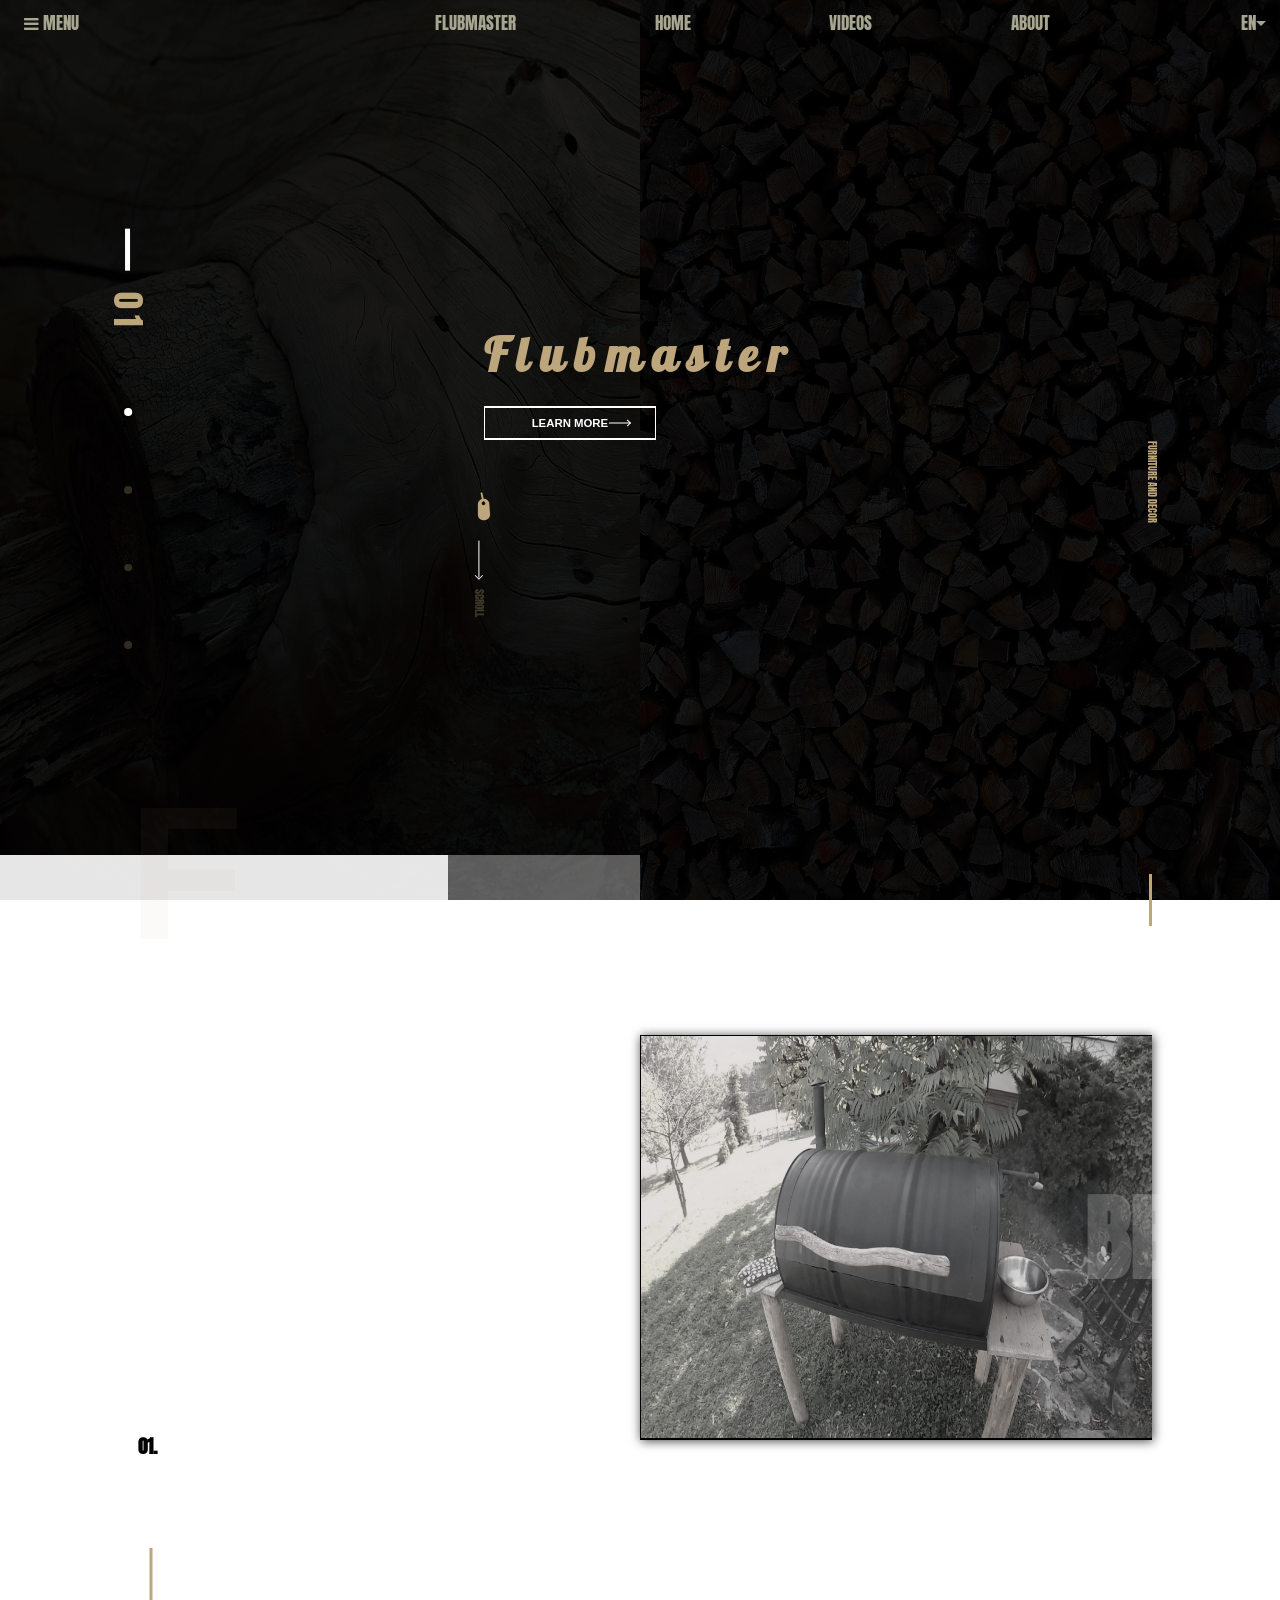
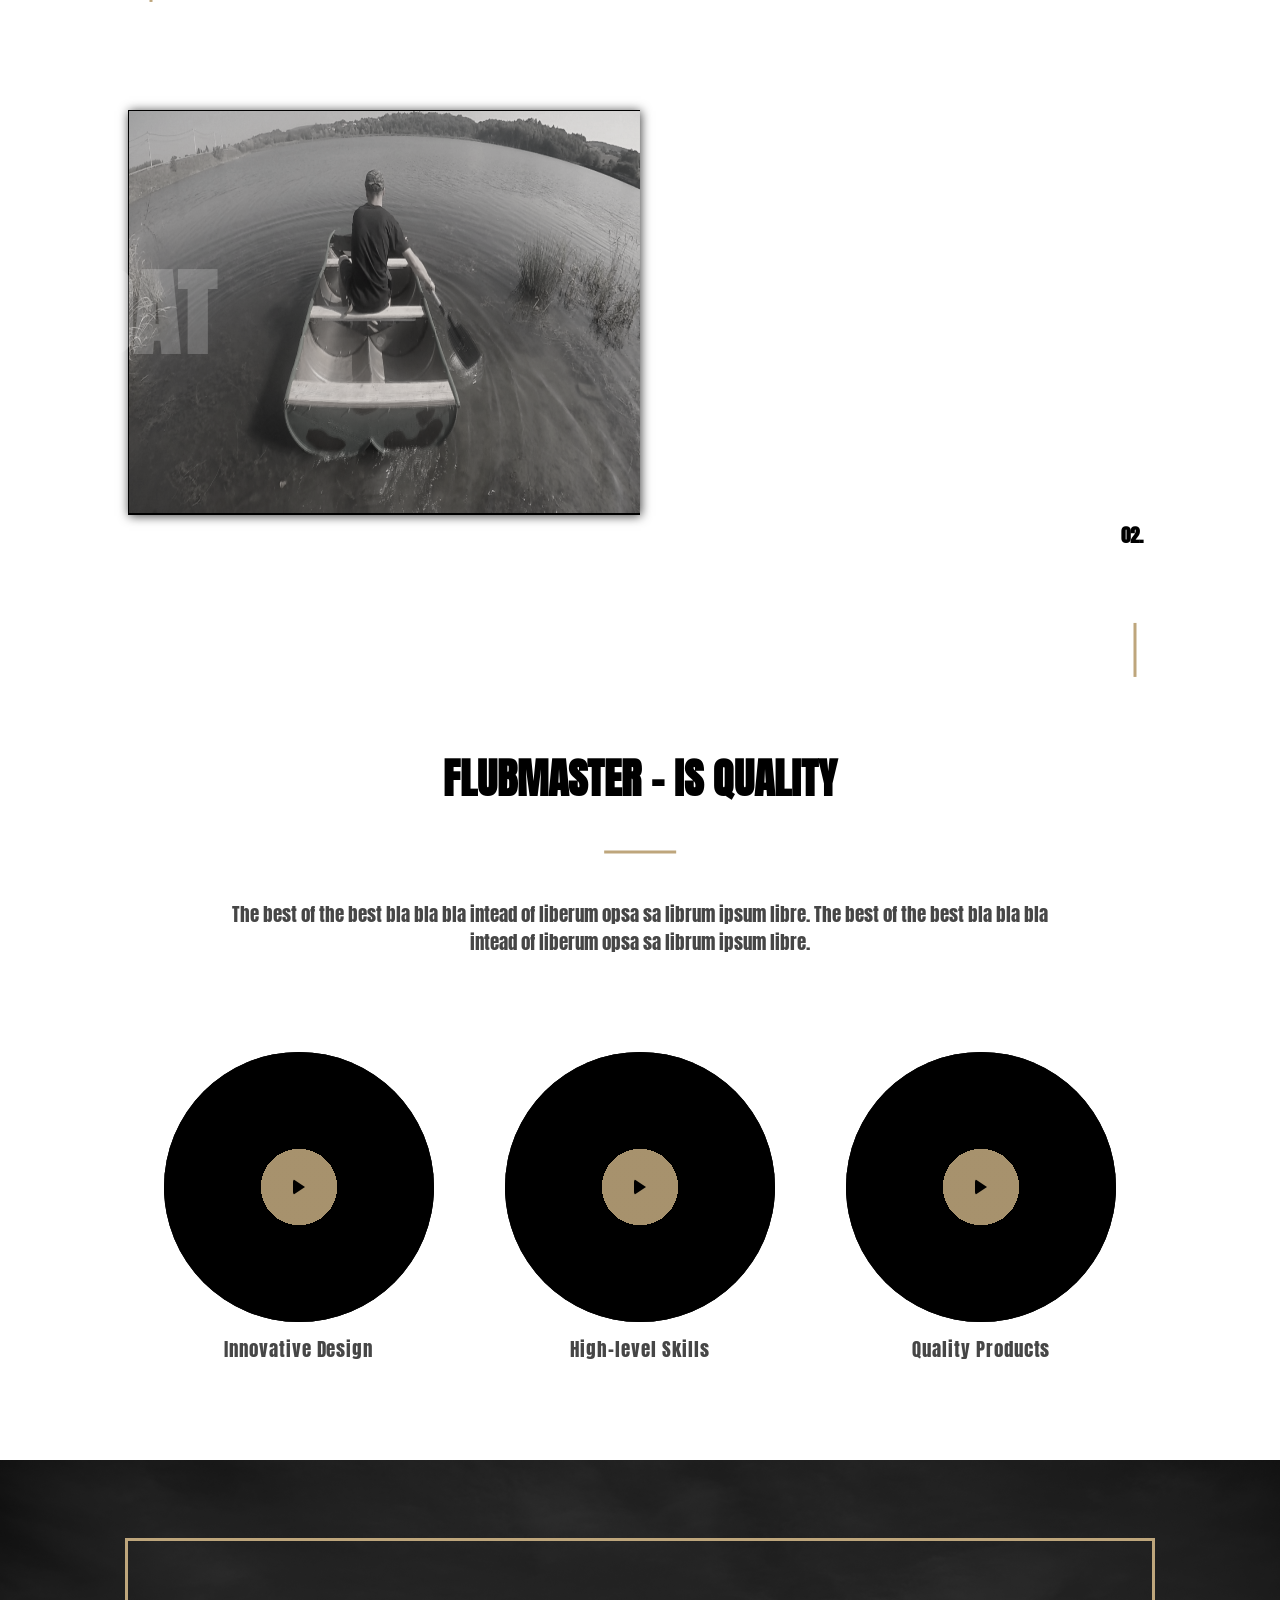
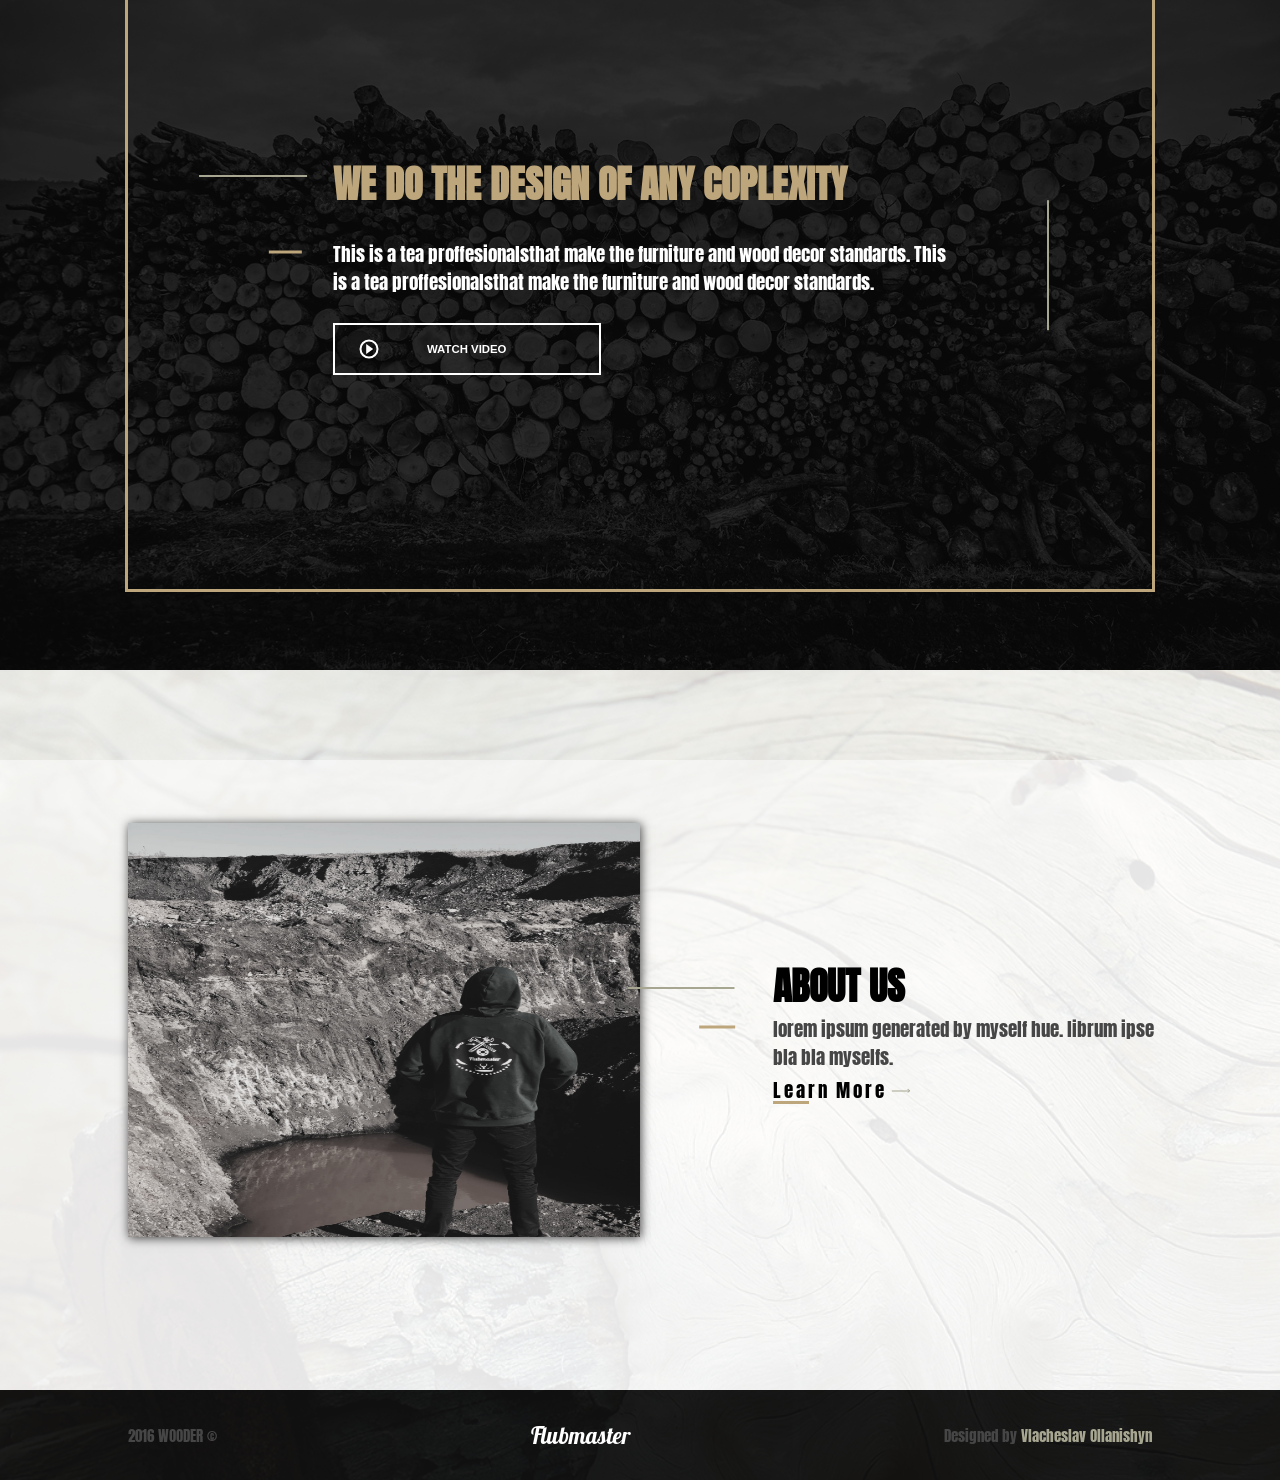
==== index.html @ 9a1d71f8 "web ++" ====
<!DOCTYPE html>
<html lang="en">

<head>
  <meta charset="UTF-8" />
  <meta name="viewport" content="width=device-width, initial-scale=1.0" />
  <meta http-equiv="X-UA-Compatible" content="ie=edge" />
  <title>Flubmaster</title>

  <link rel="stylesheet" href="fontello-432147e9/css/lyrics.css">

  <link rel="stylesheet" type="text/css" href="//fonts.googleapis.com/css?family=Lobster" />
  <link href="https://fonts.googleapis.com/css?family=Anton" rel="stylesheet">
  <link rel="stylesheet" href="header.css" />
  <link rel="stylesheet" href="products.css" />
  <link rel="stylesheet" href="products3.css" />
  <link rel="stylesheet" href="weDo.css" />
  <link rel="stylesheet" href="about.css" />
  <link rel="stylesheet" href="footer.css" />
  <link rel="stylesheet" href="extra.css" />


</head>

<body>

  <!-- header -->
  <!-- navigation -->
  <header class="header">

    <!-- nav wrapper  -->
    <div class="nav__wrapper">

      <!-- hamburger menu -->
      <nav class="header__nav header__nav--hamb">

        <!-- <div class="hamb__ico"></div>     hamburger ico -->
        <a class="icon-menu"></a>
        <span class="hamb__label"> menu</span>
        <ul class="hamb__list displayNone ">
          <li class="hamb__option hamb__option--logo">flubmaster</li>
          <li class="hamb__option">home</li>
          <li class="hamb__option">Videos</li>
          <li class="hamb__option">about</li>
        </ul>
      </nav>

      <!-- main menu -->
      <nav class="header__nav header__nav--menu">
        <ul class="menu__list">
          <li class="menu__option menu__option--logo">flubmaster</li>
          <li class="menu__option">home</li>
          <li class="menu__option">Videos</li>
          <li class="menu__option">about</li>
        </ul>
      </nav>

      <!-- options menu -->
      <nav class="header__nav header__nav--languages">
        EN
        <ul class="languages__list displayNone">
          <li class="languages_language languages_language--eng">EN</li>
          <li class="languages_language languages_language--pl">PL</li>
          <li class="languages_language languages_language--de">DE</li>
        </ul>
      </nav>
    </div>


    <!-- rest of the header -->

    <!-- header slider section -->
    <section class="header__slider">
      <!-- header counter -->

      <div class="slider__counter">
        <span class="counter__number">01</span>
        <span class="counter__dot counter__dot--selected"></span>
        <span class="counter__dot"></span>
        <span class="counter__dot"></span>
        <span class="counter__dot"></span>
      </div>
      <!-- slider -->

      <article class="slide">
        <h1 class="slide__h1">Flubmaster</h1>
        <button class="slide__button">Learn more</button>
        <div class="slide__info">
          <a class="icon-mouse slide__mouse"></a>
          <span class="slide__direction">scroll</span>
        </div>
      </article>
      <!-- header side label -->

      <span class="slider__label">furniture and decor</span>

    </section>
  </header>

  <!-- main -->
  <main class="main">

    <!-- main wrapper 100 width bgc -->
    <section class="main__wrapper main__wrapper--white">
      <!-- main product article -->

      <article class="main__product main__product--first">

        <!-- product describe section -->
        <section class="product__describe product__describe--first">
          <h2 class="product__h2 product__h2--first">BBQ</h2>
          <p class="product__p product__p--first">
            The best of the best bla bla bla intead of liberum opsa sa librum
            ipsum.
          </p>
          <a href="#" class="product__a product__a--first">Learn more</a>
        </section>

        <!-- product img section -->
        <section class="product__img product__img--first">
          <img class="img" src="img/2.jpg" alt="first product image" />
        </section>
      </article>

      <!-- main product article 2-->
      <article class="main__product main__product--second">

        <!-- product img section 2-->
        <section class="product__img product__img--second">
          <img class="img" src="img/1.jpg" alt="second product image" />
        </section>

        <!-- product describe section 2-->
        <section class="product__describe product__describe--second">
          <h2 class="product__h2 product__h2--second">BOAT</h2>
          <p class="product__p product__p--second">
            The best of the best bla bla bla intead of liberum opsa sa librum
            ipsum.
          </p>
          <a href="#" class="product__a product__a--second">Learn more</a>
        </section>
      </article>

      <!--main products article -->
      <article class="main__product main__product--thirt">

        <!-- products describe section -->
        <section class="product__describe product__describe--thirt">
          <!-- products describe h2 -->
          <h2 class="product__h2 product__h2--thirt">Flubmaster - is quality</h2>
          <!-- products describe p -->
          <p class="product__p product__p--thirt">
            The best of the best bla bla bla intead of liberum opsa sa librum
            ipsum libre. The best of the best bla bla bla intead of liberum
            opsa sa librum ipsum libre.
          </p>
        </section>

        <!-- product iframes section -->
        <section class="product__iframes">

          <!-- iframe and label -->
          <article class="video__wrapper">
            <section class="product__iframe">
              <video class="iframe">
                <source src="mp4/1.mp4" type="video/mp4">
              </video>
            </section>
            <span class="product__label">Innovative Design</span>

          </article>


          <!-- iframe and label -->
          <article class="video__wrapper">
            <section class="product__iframe">
              <video class="iframe">
                <source src="mp4/2.mp4" type="video/mp4">
              </video>
            </section>
            <span class="product__label">High-level Skills</span>

          </article>

          <!-- iframe and label -->
          <article class="video__wrapper">
            <section class="product__iframe">
              <video class="iframe">
                <source src="mp4/3.mp4" type="video/mp4">
              </video>
            </section>
            <span class="product__label">Quality Products</span>

          </article>

        </section>

      </article>

    </section>

    <!-- white wrapper END -->

    <!-- section wood wrapper -->
    <!-- section weDo -->

    <section class="main__wrapper main__wrapper--wood">
      <section class="main__do">

        <article class="do">
          <h2 class="do__h2">we do the design of any coplexity</h2>
          <p class="do__p">This is a tea proffesionalsthat make the furniture and wood decor standards. This is a tea
            proffesionalsthat make the furniture and wood decor standards.</p>
          <button class="do__button">watch video</button>
        </article>

      </section>
    </section>
  </main>

  <!-- section aboutUs -->

  <section class="main__wrapper main__wrapper--lightWood">
    <article class="main__about">
      <section class="about__img">
        <img src="img/master1.jpeg" alt="" class="img">
      </section>
      <section class="about__describe product__describe">
        <h2 class="about__h2">about us</h2>
        <p class="product__p about__p">lorem ipsum generated by myself hue. librum ipse bla bla myselfs.</p>
        <a href="#" class="product__a about__a">learn more</a>
      </section>
    </article>
    <footer class="footer">
      <div class="footer__wrapper">
        <div class="footer__copy">2016 WOODER &COPY;</div>
        <div class="footer__logo">flubmaster</div>
        <div class="footer__designer">Designed by <span class="footer__author">Vlacheslav Ollanishyn</span></div>
      </div>
    </footer>
  </section>
  <!-- wood wrapper END-->

  <!-- footer footer -->


  <!--Skrypty-->
  <!-- autorzy designu -->
  <!-- <a href="https://www.freepik.com/free-photos-vectors/background">Background psd created by graphictwister -
    www.freepik.com</a> -->
  <script src="script.js"></script>
</body>

</html>
---- fontello-432147e9/css/lyrics.css ----
@font-face {
  font-family: 'lyrics';
  src: url('../font/lyrics.eot?94699508');
  src: url('../font/lyrics.eot?94699508#iefix') format('embedded-opentype'),
       url('../font/lyrics.woff2?94699508') format('woff2'),
       url('../font/lyrics.woff?94699508') format('woff'),
       url('../font/lyrics.ttf?94699508') format('truetype'),
       url('../font/lyrics.svg?94699508#lyrics') format('svg');
  font-weight: normal;
  font-style: normal;
}
/* Chrome hack: SVG is rendered more smooth in Windozze. 100% magic, uncomment if you need it. */
/* Note, that will break hinting! In other OS-es font will be not as sharp as it could be */
/*
@media screen and (-webkit-min-device-pixel-ratio:0) {
  @font-face {
    font-family: 'lyrics';
    src: url('../font/lyrics.svg?94699508#lyrics') format('svg');
  }
}
*/
 
 [class^="icon-"]:before, [class*=" icon-"]:before {
  font-family: "lyrics";
  font-style: normal;
  font-weight: normal;
  speak: none;
 
  display: inline-block;
  text-decoration: inherit;
  width: 1em;
  margin-right: .2em;
  text-align: center;
  /* opacity: .8; */
 
  /* For safety - reset parent styles, that can break glyph codes*/
  font-variant: normal;
  text-transform: none;
 
  /* fix buttons height, for twitter bootstrap */
  line-height: 1em;
 
  /* Animation center compensation - margins should be symmetric */
  /* remove if not needed */
  margin-left: .2em;
 
  /* you can be more comfortable with increased icons size */
  /* font-size: 120%; */
 
  /* Font smoothing. That was taken from TWBS */
  -webkit-font-smoothing: antialiased;
  -moz-osx-font-smoothing: grayscale;
 
  /* Uncomment for 3D effect */
  /* text-shadow: 1px 1px 1px rgba(127, 127, 127, 0.3); */
}
 
.icon-mouse:before { content: '\e800'; } /* '' */
.icon-search:before { content: '\e805'; } /* '' */
.icon-menu:before { content: '\f0c9'; } /* '' */
---- header.css ----
/*                          RESET */
*{
    margin: 0;
    padding: 0;
    font-size: 1em;
    
}

ul,ol{
  list-style: none;
}


:root{
  
  --bege : rgb(190, 166, 124);
  /* --bege: #BEA67C; */
  
  --silver: #a7a691;
  --white: white;
  /* --darkSilver: #464646; */
  --darkSilver: #464646;

  

  --minSectionSize: 320px;
  --wrapperSize : 60%;

  --productImgHeight : 60%;
  --videoSize: 30vh;

  --doSectionSize: 80%;
}


body{
  width: 100%;
  font-size: 26px;
  /* overflow: hidden; */
  font-family: "Anton";
  /* overflow-x: hidden; */
}


/*                header 'header' */
.header{
  position: relative;
  background-image: url(img/wooder.png), url(img/wooder2.png);
  background-position: right top, left bottom;
  /* box-shadow: inset 0 0 0 80vw rgba(0, 0, 0, .88); */
  box-shadow:inset 100vw 0 0 0 rgba(0, 0, 0, .88), inset 35vw 0 5px 0 rgba(0, 0, 0, .15),inset -49.5vw 0 0 0 rgba(0, 0, 0, .15);
  
  background-size:50% 100%,50% 100%;
  background-repeat: no-repeat,no-repeat;
  height: 100vh;
  min-height: var(--minSectionSize);
  text-transform: uppercase;
  /* flex C */
  display: flex;
  flex-direction: column;
  /* justify-content: center; */
  align-items: center;

}
.header::after{

  content: "";
  position: absolute;
  bottom: 0;
  left: 0;
  width: 50%;
  height: 5%;
  /* background-color: var(--white); */
  /* background-color: rgba(255, 255, 255, .95); */
  background-image: linear-gradient(90deg,rgba(255, 255, 255, .9) 70%, rgba(255, 255, 255, .35) 70%,rgba(255, 255, 255, .35)100%);

}  
.header::before{
  content: "f";
  position: absolute;
  bottom: 3%;
  left: calc((100% - var(--wrapperSize)) / 2);
  transform: translate(0%,50%);

  text-transform: uppercase;
  font-size: 10em;
  font-weight: 800;
  font-family: "Arial";
  color:rgba(190, 166, 124,.05);
  z-index: 1;
}



/*                all nav-s WRAPPER */
.nav__wrapper{
  font-size: 1.3em;
  width: 100%;
  margin-top: 10px;
  color: var(--silver);
  font-family: 'Lobster';
  font-family: "Anton";

  

  font-weight: 500;
  font-size: .9em;
  /* flex C */
  display: flex;
  flex-direction: row;
  justify-content: space-between;  
  align-items: center;
}
/*                all nav-s */
.header__nav{
  /* flex C */
  display: flex;
  flex-direction: row;
  justify-content: center;
  align-items: center;
}
.menu__option--logo{
  color: transparent;
  /* background-color: #fff; */
  /* background-image: url(img/logoCut.png); */
  /* background-size:contain;
  background-repeat: no-repeat;
  background-position: 50% 50%; */

  /* flex E */

}
.hamb__option--logo,.menu__option--logo{
  /* text-transform: capitalize; */
  color: var(--silver);
}

/*                NAV 1 hamb */
.header__nav--hamb{
  margin-left: 1.5%;
}
.hamb__list{
  /* to be over languages menu */
  z-index: 999;
  position: fixed;
  top: 0;
  left: 0;
  background-color: rgba(0, 0, 0, .8);
  width: 100%;
  /* flex C */
  display: flex;
  flex-direction: column;
  align-items: center;
  justify-content: space-around;
  
}
.hamb__option{
  color: var(--bege);
  height: 25vh;
  line-height: 25vh;
}


/*                 NAV 2 menu */
.header__nav--menu{
  flex-grow: 1;
  display: flex;
  align-items: center;
  justify-content: center;

  
}

.menu__list{
  position: absolute;
  left: calc( ((100% - (var(--wrapperSize)) ) / 2) + ((var(--wrapperSize) * .3)) );
  width: calc(var(--wrapperSize) * .60);
  box-sizing: content-box;
  /* padding-right: 33%; */
  /* flex C */
  display: flex;
  align-items: center;
  justify-content: space-between;
}

.hamb__option:hover,.menu__option:hover{
  color: white;
}


/*                NAV 3 languages */
.header__nav--languages{

  position: relative;
  /* width: 32px;
  height: 32px; */
  /* margin-left: 15%; */
  margin-right: calc(1.5% + 5px);
}
.header__nav--languages:hover{
  color:white;
}
.header__nav--languages::after{
  content: "";
  position: absolute;
  right: 0;
  transform: translateX(100%);
  border-left: 5px solid transparent;
  border-right: 5px solid transparent;
  border-top: 5px solid var(--silver);

}
.languages__list{
  position: absolute;
  left: 0;
  top: 100%;
  /* transform: translateX(50%); */
  /* flex C */
  display: flex;
  flex-direction: column;
}






/* header section */
.header__slider{
  position: relative;
  color: var(--bege);
  width: var(--wrapperSize);
  flex-grow: 1;
  
  /* flex C */
  display: flex;
  flex-direction: row;
  justify-content: space-around;
  align-items: center;
}
.header__slider::after{
  position: absolute;
  content: "";
  right: 0%;
  bottom: -3%;
  width: 3px;
  height: 6%;
  background-color: var(--bege);
  z-index: 1;

}


/* counter(dots and number) in header */
.slider__counter{
  position: absolute;
  top: calc(50%);/*   here  we can aster the distance from top*/
  left: 0;
  height: 50%;
  transform: translate(-50%,-50%);
  /* flex C */
  display: flex;
  flex-direction: column;
  justify-content: space-around;
  align-items: center;
}
.counter__number{
  font-size: 1.8em;
  letter-spacing: .2em;
  transform: rotate(90deg);

  box-sizing: border-box;
  position: relative;

}
.counter__number::before{
  position: absolute;
  top: 50%;
  left: -150%;
  content: "";
  width: 100%;
  height: 10%;

  background-color: white;

  transform: translateY(-50%);

}
.counter__dot{
  display: block;
  box-sizing: border-box;
  width: .4em;
  height: .4em;
  /* margin-left: 1.5em; */
  border-radius: 50%;
  background: var(--bege);
  opacity: .25;
}
.counter__dot--selected{
  background-color: white;
  opacity: 1;
}


/* header slider */
.slide{
  position: relative;
  /* padding-left: 50px;s */
  /* margin-bottom: 5%; */
  /* width: 100%; */
  /* transform: translateY(0%); */

/* flex C */
  display: flex;
  flex-direction: column;
  justify-content: center;
  align-items: flex-start;
}
.slide__h1{
  font-family: "Lobster";

  text-transform: capitalize;
  font-size:2.5em;
  letter-spacing: .22em;
  margin-bottom: 7%;
  
}
.slide__button{
  position: relative;
  padding-top: 3%;
  padding-bottom: 3%;
  padding-left: 15%;
  padding-right: 15%;

  background-color: transparent;
  border: white solid 2px;
  border-left: 1px white solid;
  border-right: 1px white solid;

  font-size: .6em;
  font-weight: 600;
  text-transform: uppercase;
  color: white;
}
.slide__button::after{
  content: "";
  position: absolute;
  right: 15%;
  top: 50%;
  width: 12%;
  height: 1px;
  background-color: #fff;

  transform: translate(0,-50%);

}
.slide__button::before{
  content: "";
  position: absolute;
  right:15%;
  top: 50%;
  width: 4px;
  height: 4px;
  border-top: 1px white solid;
  border-right: 1px white solid;

  transform:translateY(-50%) rotate(45deg);

}
.slide__button:hover{
  /* background-color: #fff; */
  /* color: rgba(0, 0, 0, .8); */
  background-color: var(--bege);

}
/* .slide__button:hover::after{
  background-color: rgba(0, 0, 0, .8); 
}
.slide__button:hover::before{
  border-color: rgba(0, 0, 0, .8);
} */




/* slide info container --> mouse ico */
.slide__info{
  font-size: .7em;
  transform: translateX(-25%);
  /* flex C */
  display: flex;
  flex-direction: column;
  flex-grow: 1;
  /* align-items: center; */
  /* justify-content: center; */
}
.slide__mouse{
  margin-top: 5vh;
  position: relative;
  left: -20%;
  font-size: 2em;
  transform: rotate(15deg);
  color: var(--bege);

}
.slide__direction{
  position: relative;
  left: -5%;
  

  font-size: .8em;
  color: rgba(190, 166, 124,.3);
  transform: rotate(90deg) translate(10%,70%);

  margin-top: calc(130% + 2em);
}
.slide__direction::after{
  content: "";
  position: absolute;
  left: -130%;
  top:50%;
  transform: translateY(-50%);
  width: 100%;
  height: 1px;
  background-color: rgba(255, 255, 255, 1);
}
.slide__direction::before{
  content: "";
  position: absolute;
  left: calc(-30% - 5px);
  top:50%;
  transform: translateY(-50%) rotate(45deg);
  width: 5px;
  height: 5px;
  border-top: 1px rgba(255, 255, 255, .99) solid;
  border-right: 1px rgba(255, 255, 255, .99) solid;
}
/* slider right label */
.slider__label{
  position: absolute;
  top: 50%;
  right: 0%;
  
  transform: translate(50%,50%) rotate(90deg);
  font-size: .5em;
}
---- products.css ----
/*               MAIN  */
.main{
  position: relative;
    /* flex C */
    display: flex;
    flex-direction: column;
    justify-content: center;
    align-items: center;
    font-family: 'Anton', sans-serif;
  }

  
/*   for all main img */
.img{
  width: 100%;
  height: 100%;
  box-shadow: 1px 1px 10px 0px rgba(0,0,0,0.75);
  /* box-shadow: 2px 2px 5px 0 black;
  border: 1px solid black; */

  filter: grayscale(90%);
  transition: .2s;
}
.img:hover{
  filter: grayscale(0%);
}
  
  
  /*        for all sections    main wrapper  */
  .main__wrapper{

    width: 100%;
    /* flex C */
    display: flex;
    flex-direction: column;
    justify-content: center;
    align-items: center;
    overflow: hidden;

  }
  
  
  /*          for 2 product articles inside wrapper--white      */
  
  /* main wrapper white */
  .main__wrapper--white{
    position: relative;
    background-color: var(--white);

  
  }
  
  
  /* main product article */
  .main__product{
    /* overflow, because of transform  over screen */

    position: relative;
    height: 75vh;
    min-height: calc(var(--minSectionSize) * .75);
    width: var(--wrapperSize);
   
    /* flex C */
    display: flex;
    flex-direction: row;
    justify-content: flex-end;
    align-items: center;
  }
  
  /* product describe WRAPPER */
  .product__describe{
    width: 50%;
    position: absolute;
    
    z-index: 1;
    text-align: left;

    /* flex C */
    display: flex;
    flex-direction: column;
    justify-content: center;
    align-items: stretch;
  }
  .main__product:hover img{
    filter: grayscale(0%);
  }

  .product__h2{
    text-transform: uppercase;
    position: relative;
    font-size: 2em;
    color: black;
    /* margin-bottom: 5px; */
    width: 100%;

  }
  .product__p{
    position: relative;
    margin-bottom: 5px;
    width: 50%;
    color: var(--darkSilver);
    font-weight: 200;

  }
  .product__a{
    position: relative;
    width: auto;
    letter-spacing: .15em;
    align-self: flex-start;
    box-sizing: content-box;
    white-space: nowrap;
    /* font-size: 18px; */



    text-decoration: none;
    color: inherit;
  }
  .product__img{
    position: relative;
  }
  


  /*                             FIRST PRODUCT */
  .main__product::after{
    content: "";
    position: absolute;
    bottom: 0%;
    transform: translate(50%,50%);
    left: 2%;
    width: 3px;
    height: calc(6% * 1.33);
    background-color: var(--bege);
    z-index: 1;
  }
  .main__product--first::before{
    content: "01.";
    position: absolute;
    font-weight: 800;
    /* bottom: calc(6% * 1.33); */
    bottom: 15%;
    transform: translate(0%,-50%);
    left: 1%;
    /* height: calc(6% * 1.33); */
  }

  .product__describe--first{
    
    left: 13%;
    transform: translateX(-50vw);
    /* animation: goInRight 1s forwards; */

    /* flex C !*/
  }
  .product__describe::after{
    content: "";
    position: absolute;
    bottom: 0%;
    transform: translate(0%,0%);
    left: 0%;
    width: calc(7%);
    height:3px;
    background-color: var(--bege);
  }

   .product__h2::before{
   content: "";
   position: absolute;
   top: 50%;
   transform: translate(-100%,-50%);
   left: -5%;
   width: calc(13% * 2 - 5%);
   height: 2px;
   background-color: var(--silver);
  }
  .product__p::before{
    content: "";
    position: absolute;
    top: .5em;
    transform: translate(-100%,50%);
    left: -10%;
    width: 14%;
    
    height: 3px;
    background-color: var(--bege);
    /* background-color: #BEA67C; */

  }
  .product__a::after{
    content: "";
    position: absolute;
    top: 50%;
    transform: translate(100%,50%);
    right: -5%;
    width: 14%;
    height: 1px;
    background-color:var(--silver);
  }
  .product__a::before{
    content: "";
    position: absolute;
    top: 50%;
    right: -19%;

    border-top: 1px #a7a691 solid;
    border-right: 1px #a7a691 solid;
  
    transform:translate(50%,-25%) rotate(45deg);
    /* left: ; */
    width: 2px;
    height: 2px;
 
  }
  .product__img--first{
    width: 50%;
    height: var(--productImgHeight);
    /* height: 50%; */
    
  }
 
  .product__img--first::before{
    content:"BBQ";
    position: absolute;
    left: 100%;
    top: 50%;

    transform: translate(-50%,-50%);

    color: rgba(255,255,255,.2);
    /* background-color: rgba(0,0,0,.1); */

    font-weight: 800;
    font-size: 5em;

    z-index: 2;
  }



  /*                             SECOND PRODUCT */
  .main__product--second{
    /* flex C */
    justify-content: flex-start;
  }
  .main__product--second::after{
    left: 98%;
    bottom: 0%;
    transform: translate(50%,50%);
    width: 3px;
    height: calc(6% * 1.33);
    background-color: var(--bege);

  }
  .main__product--second::before{
    position: absolute;
    content: "02.";
    left: 97%;
    bottom: 15%;
    font-weight: 800;

  }
  
  /* fix this!!!!!!!!!!!!!!!!!!!!!!!*/
  .product__describe--second{
    position: relative;
    right: calc(-13%);
    width: 50%;
    transform: translateX(50vw);
    /* animation: goInRight 1s forwards; */
    text-align: right;
    /* flex C !*/

  }
  .product__describe--second::after{
    
    content: "";
    position: absolute;
    bottom: 0%;
    transform: translate(-100%,0%);
    left:calc(50% - .1em);
    width: calc(7%);
    height: 3px;
    background-color: var(--bege);


  }

  .product__h2--second{
    width: 50%;
    color: black;
  }
  .product__h2--second::before{
    content: "";
    position: absolute;
    top: 50%;
    transform: translate(0%,-50%);
    left: 105%;
    width: calc((13% * 4) - 10%);
    height: 2px;
    background-color: var(--silver);
  }
  .product__p--second{
    width: 50%;
  }
  .product__p--second::before{
    content: "";
    position: absolute;
    top: .5em;
    transform: translate(0%,50%);
    left: 105%;
    width: 14%;
    
    height: 3px;
    background-color: var(--bege);
    /* background-color: #BEA67C; */

  }
  
  .product__a--second{
    /* align-self: flex-start; */
    /* text-align:  center; */
    position: relative;
    left: 50%;
    transform: translateX(-100%);

  }
  .product__a--second::after{
    content: "";
    position: absolute;
    top: 50%;
    transform: translate(100%,-50%);
    right: -5%;
    width: 14%;
    height: 1px;
    background-color:var(--silver);
  }
 
  .product__a--second::before{
    content: "";
    position: absolute;
    top: 50%;
    right: -19%;

    border-top: 1px #a7a691 solid;
    border-right: 1px #a7a691 solid;
  
    transform:translate(45%,-50%) rotate(45deg);
    /* left: ; */
    width: 2px;
    height: 2px;
 
  }
  
  .product__img--second{
    width: 50%;
    height: var(--productImgHeight);

    /* height: 90%; */
    /* height: 50%; */
    
  }
  .product__img--second::before{
    content:"BOAT";
    position: absolute;
    left: 0%;
    top: 50%;

    transform: translate(-50%,-50%);

    color: rgba(255,255,255,.2);
    /* background-color: rgba(0,0,0,.1); */

    font-weight: 800;
    font-size: 5em;

    z-index: 2;
  }
---- products3.css ----
/*   <!--main products article -->
      <article class="main__product main__product--thirt">

        <!-- products describe section -->
        <section class="product__describe product__describe--thirt">
          <!-- products describe h2 -->
          <h2 class="product__h2 product__h2--thirt">Flubmaster - is quality</h2>
          <!-- products describe p -->
          <p class="product__p">
            The best of the best bla bla bla intead of liberum opsa sa librum
            ipsum libre. The best of the best bla bla bla intead of liberum
            opsa sa librum ipsum libre.
          </p>
        </section>

        <!-- product iframes section -->
        <section class="product__iframes">

          <!-- iframe and label -->
          <section class="product__iframe product__iframe--first">
            <iframe src="" frameborder="0" class="iframe"></iframe>
            <span class="product__label">Innovative Design</span>
          </section>

          <!-- iframe and label -->
          <section class="product__iframe product__iframe--second">
            <iframe src="" frameborder="0" class="iframe"></iframe>
            <span class="product__label">High-level Skills</span>
          </section>

          <!-- iframe and label -->
          <section class="product__iframe product__iframe--thirt">
            <iframe src="" frameborder="0" class="iframe"></iframe>
            <span class="product__label">Quality Products</span>
          </section>

        </section>

      </article> */

/* main product article */
.main__product--thirt{
    /* overflow, because of transform  over screen */

    position: relative;
    height: 90vh;
    min-height: calc(var(--minSectionSize) * .9);
    width: var(--wrapperSize);
   
    /* flex C */
    display: flex;
    flex-direction: column;
    justify-content: space-around;
    align-items: center;
  }
.main__product--thirt::after{
  content: none;
}
  
  /* product describe WRAPPER */
  .product__describe--thirt{
    position: relative;    
    z-index: 1;
    text-align: center;
    width: 100%;
    margin-top: 5%;

    /* height: 30%; */

    /* flex C */
    display: flex;
    flex-direction: column;
    justify-content: space-between;
    align-items: center;
  }
  .product__describe--thirt::after{
      content: none;
  }

  .product__h2--thirt{
    position: relative;
    width: var(--wrapperSize);
    margin-bottom: 10vh;

    text-transform: uppercase;
    font-size: 2.2em;
    
    color: black;
    /* margin-bottom: 5px; */
    width: 100%;

  }
  .product__h2--thirt::before{
    content: none;
  }
  .product__h2--thirt::after{
    content: "";

    position: absolute;
    bottom: -5vh;
    left: 50%;

    transform: translate(-50%,-50%);

    width: 7%;
    height: 3px;
    background-color: var(--bege);
  }

  .product__p--thirt{
    position: relative;
    /* margin-bottom: 5px; */
    width: var(--wrapperSize);
    color: var(--darkSilver);

    font-weight: 200;

  }
  .product__p--thirt::before{
    content: none;
  }

  .product__a--thirt{
    position: relative;
    width: 100%;
    align-self: auto;
    box-sizing: content-box;
    white-space: wrap;
    /* font-size: 18px; */



    text-decoration: none;
    color: inherit;
  }
  .product__img--thirt{
    position: relative;
  }
  
  /*                         all VIDEOS wrapper */
  /* iframes products */
  .product__iframes{
    /* height: 50%; */
    margin-bottom: 5%;
    width: 100%;
    color: var(--darkSilver);
    letter-spacing: .05em;

    /* flex C */
    display: flex;
    flex-direction: row;
    justify-content: space-around;
    align-items: center;
      /* overflow: hidden; */

  }
  /*                            VIDEOS */
  .video__wrapper{
    text-align: center;
    /* flex C */
    display: flex;
    flex-direction: column;
    align-items: center;
  }
  .product__iframe{
    position: relative;
    z-index: 1;
    border-radius: 50%;

    background-color: #000;
    box-shadow:inset 100vw 0 0 0 rgba(0, 0, 0, .88);


    /* height: 100%; */
    /* width: var(--iframeWidth);  */
    width: var(--videoSize); 
    height: var(--videoSize);

    overflow: hidden;


  }
  .product__iframe::after{
    content: "";
    position: absolute;
    left: 50%;
    top: 50%;
    width: 100%;
    height: 100%;
    transform: translate(-50%,-50%);
   
 
    background-image: radial-gradient(rgba(190, 166, 124,.88)0%,rgba(190, 166, 124,.88)20%,rgba(0,0,0,0.2)20%,rgba(0,0,0,.8) 100%);
  }
  .product__iframe::before{
    content: "";
    position: absolute;
    left:50%;
    top:50%;
    transform: translate(-50%,-50%);
    width: 0;
    height: 0;
    z-index: 1;
    border-top: 8px solid transparent;
    border-left: 12px solid black;
    border-bottom: 8px solid transparent;
    border-radius: 3px;

    
    
  }

.iframe{
  position: absolute;
  left: 50%;
  top: 50%;
  transform: translate(-50%,-50%);
  width: 250%; 
  height: 250%;
  /* border-radius: 50%; */

}

.product__label{
  margin-top: 5%;
}
---- weDo.css ----
/*   <section class="main__wrapper main__wrapper--wood">
      <article class="main__do">
        <h2 class="do__h2">we do the design of any coplexity</h2>
        <p class="do__p">This is a tea proffesionalsthat make the furniture and wood decor standards. This is a tea
          proffesionalsthat make the furniture and wood decor standards.</p>
        <button class="do__button">watch video</button>
      </article>
    </section> */
.main__wrapper--wood{

    background-image: url(img/wooder3.png);

    background-size: cover;
    box-shadow:inset 100vw 0 0 0 rgba(0, 0, 0, .8);
    
    font-family: 'Anton', sans-serif;

    height: 90vh;
    min-height: calc(var(--minSectionSize) * .9);

}
.main__do{
  position: relative;
  width: var(--doSectionSize);
  height: var(--doSectionSize);
  border: 3px solid var(--bege);
}
.main__do::after{
  content: "";
  position: absolute;
  right: 10%;
  top:50%;
  transform: translate(-50%,-50%);

  width: 2px;
  height: 20%;
  background-color: var(--silver);

}

.do{
  width: 60%;
  height: 100%;

  margin-left: 20%;
/* flex C */
  display: flex;
  flex-direction: column;
  align-items: flex-start;
  justify-content: center;

}

/* h2 */
.do__h2{
  text-transform: uppercase;
  position: relative;
  font-size: 2em;
  color: var(--bege);

  margin-bottom: 3vh;
  /* width: 100%; */
}
.do__h2::before{
  content: "";
  position: absolute;
  top: .5em;
  left: -5%;

  transform: translate(-100%,50%);
  width: calc(26% - 5%);
  height: 2px;
  background-color: var(--silver);
 }
/* p */
.do__p{
  position: relative;
  color: white;
  font-weight: 200;

  margin-bottom: 3vh;

}
 .do__p::before{
   content: "";
   position: absolute;
   top: .5em;
   transform: translate(-100%,50%);
   left: -5%;
  width: calc(26% * .4 - 5%);
   
   height: 3px;
   background-color: var(--bege);
   /* background-color: #BEA67C; */

 }
/* button */
.do__button{
  position: relative;
  padding-top: 3%;
  padding-bottom: 3%;
  padding-left: 15%;
  padding-right: 15%;

  background-color: transparent;
  border: white solid 2px;

  font-size: .6em;
  font-weight: 600;
  text-transform: uppercase;
  color: white;

}
.do__button::before{
  content: "";
  position: absolute;
  top: 50%;
  left: 13%;
  transform: translate(-50%,-50%);
  width: 15px;
  height: 15px;
  border: 2px  white solid;
  border-radius: 50%;
}
.do__button::after{
  content: "";
  position: absolute;
  top: 50%;
  left: 13%;
  transform: translate(-40%,-50%);
  border-top: 5px solid transparent;
  border-left: 7px solid white;
  border-bottom: 5px solid transparent;

}
.do__button:hover{
  /* color: rgba(255, 255, 255,.5); */
  /* color: rgba(0, 0, 0, .8); */
  background-color: black;

}
---- about.css ----
/* <section class="main__wrapper main__wrapper--lightWood">
    <article class="main__about">
      <section class="about__img">
        <img src="img/master1.jpeg" alt="" class="img">
      </section>
      <section class="about__describe">
        <h2 class="about__h2">about us</h2>
        <p class="about__p">lorem ipsum generated by myself hue. librum ipse bla bla myselfs.</p>
        <a href="#" class="about__a">learn more</a>
      </section>
    </article>

    ------------------------>>>>>>>>>> footer.css
    <footer class="footer">
      <div class="footer__copy">RIGHTS BLA BLA &COPY;</div>
      <div class="footer__logo">flubmaster</div>
      <div class="footer__designer">thanks to you designer</div>
    </footer> */

.main__wrapper--lightWood{
    height: 90vh;

    background-image: url(img/wooder2.png);
    background-size: cover;
    box-shadow:inset 0 80vh 0 0 rgba(255, 255, 255, 0.8),inset 0 -80vh 0 0 rgba(255, 255, 255, 0.5) ;
    font-family: 'Anton', sans-serif;
    /* overflow: hidden; */
    position: relative;
    /* flex C */


}

.main__about{
    position: relative;

    width: var(--wrapperSize);
    margin-bottom: 10vh;
    /* flex C */
    display: flex;
    flex-direction: row;
    align-items: center;
    justify-content: flex-start;

}
.about__img{
    width: 50%;
    height:calc(var(--productImgHeight));

}

/*                             descrbie */
.about__describe{
    position: absolute;

    left: 63%;
    width: 75%;
}
.about__describe::after{
    width: calc(7% / .75 / 2);
}
.about__h2{
    position: relative;
    font-size: 2em;
    text-transform: uppercase;
}
.about__h2::before{
    content: "";
    position: absolute;
    left: -5%;
    top: 50%;
    transform: translate(-100%,50%);

    width: 14%;
    height: 2px;


    background-color: var(--silver);
}
.about__p{
    position: relative;
    width: 50%;
}
.about__p::before{
    width: calc(7% / .75);
}
.about__a{

    position: relative;
    text-decoration: none;
    color: black;
    position: relative;
    width: auto;
    letter-spacing: .15em;
    align-self: flex-start;
    box-sizing: content-box;
    white-space: nowrap;
    /* font-size: 18px; */

    text-transform: capitalize;

    text-decoration: none;
    color: inherit;
}
---- footer.css ----
/*    <footer class="footer">
      <div class="footer__copy">RIGHTS BLA BLA &COPY;</div>
      <div class="footer__logo">flubmaster</div>
      <div class="footer__designer">thanks to you designer</div>
    </footer> */
    .footer{
        position: absolute;
        z-index: 3;
        bottom:0;
        height: 10vh;
        width: 100%;
        background-color: rgba(0, 0, 0,.88);
    font-size: .8em;

    
        /* overflow: hidden; */
        /* flex C */
        display: flex;
        flex-direction: column;
        align-items: center;
        justify-content: center;
    
    }
.footer__wrapper{
    width: var(--wrapperSize);

    /* overflow: hidden; */
    /* flex C */
    display: flex;
    flex-direction: row;
    align-items: center;
    justify-content: space-between;

}
.footer__copy{
    color: var(--darkSilver);
}
.footer__logo{
    font-family: "Lobster";
    color: white;
    text-transform: capitalize;
    font-size: 1.5em;
}
.footer__designer{
    color: var(--darkSilver);

}
.footer__author{
    color: var(--silver);    

}
---- extra.css ----
/* toggle classes */
.displayNone{
    display: none;
}

@keyframes goInRight{
  100%{
    transform: translateX(0);
  }
}



  @media only screen and (max-width: 1620px){
    :root{
      --wrapperSize : 80%;
      --logoSize: 50px;
    }
    body {
      font-size: 21px;
    }
  }



  @media only screen and (max-width: 1300px){
    :root{
      --wrapperSize : 80%;
    }
    body {
      font-size: 19px;
    }
  }

   @media only screen and (max-width: 1300px) and (orientation: portrait){
    :root{
      --videoSize : 25vw;
      --productImgHeight : 40%;

    }
    .main__wrapper--lightWood{
      height: 50vh;
    }
    .main__product{
      height: 50vh;
    }
   
  }



  @media only screen and (max-width: 1000px){
    :root{
      --wrapperSize : 80%;
    }
    body {
      font-size: 18px;
    }
  }
  /* @media only screen and (max-width: 1000px) and (orientation: portrait){
    :root{

    }
  } */



 @media only screen and (max-width: 815px) and (orientation: landscape){
    :root{
      --wrapperSize : 80%;
    }
    body {
      font-size: 16px;
    }
    .header__nav--menu{
      display: none;
    }
  }
  @media only screen and (max-width: 815px) and (orientation: portrait){
    :root{
      --wrapperSize : 80%;

    }
    body {
      font-size: 21px;
    }
    .header__nav--menu{
      display: none;
    }
  }




  @media only screen and (max-width: 640px) {
    :root{
      --wrapperSize : 80%;
    }
    body {
      font-size: 14px;
    }
  }
  /* @media only screen and (max-width: 640px) and (orientation: portrait){
    :root{

    }
  } */




  @media only screen and (max-width: 480px) {
    :root{
      --wrapperSize : 90%;
    }
    body {
      font-size: 13px;
    }
   
  }
  /* @media only screen and (max-width: 480px) and (orientation: portrait){
    :root{

    }
   
  } */




  @media only screen and (max-width: 320px) {
    :root{
      --wrapperSize : 95%;
    }
    body {
      font-size: 12px;
    }
  }
  /* @media only screen and (max-width: 320px) and (orientation: portrait){
    :root{

    }

  } */
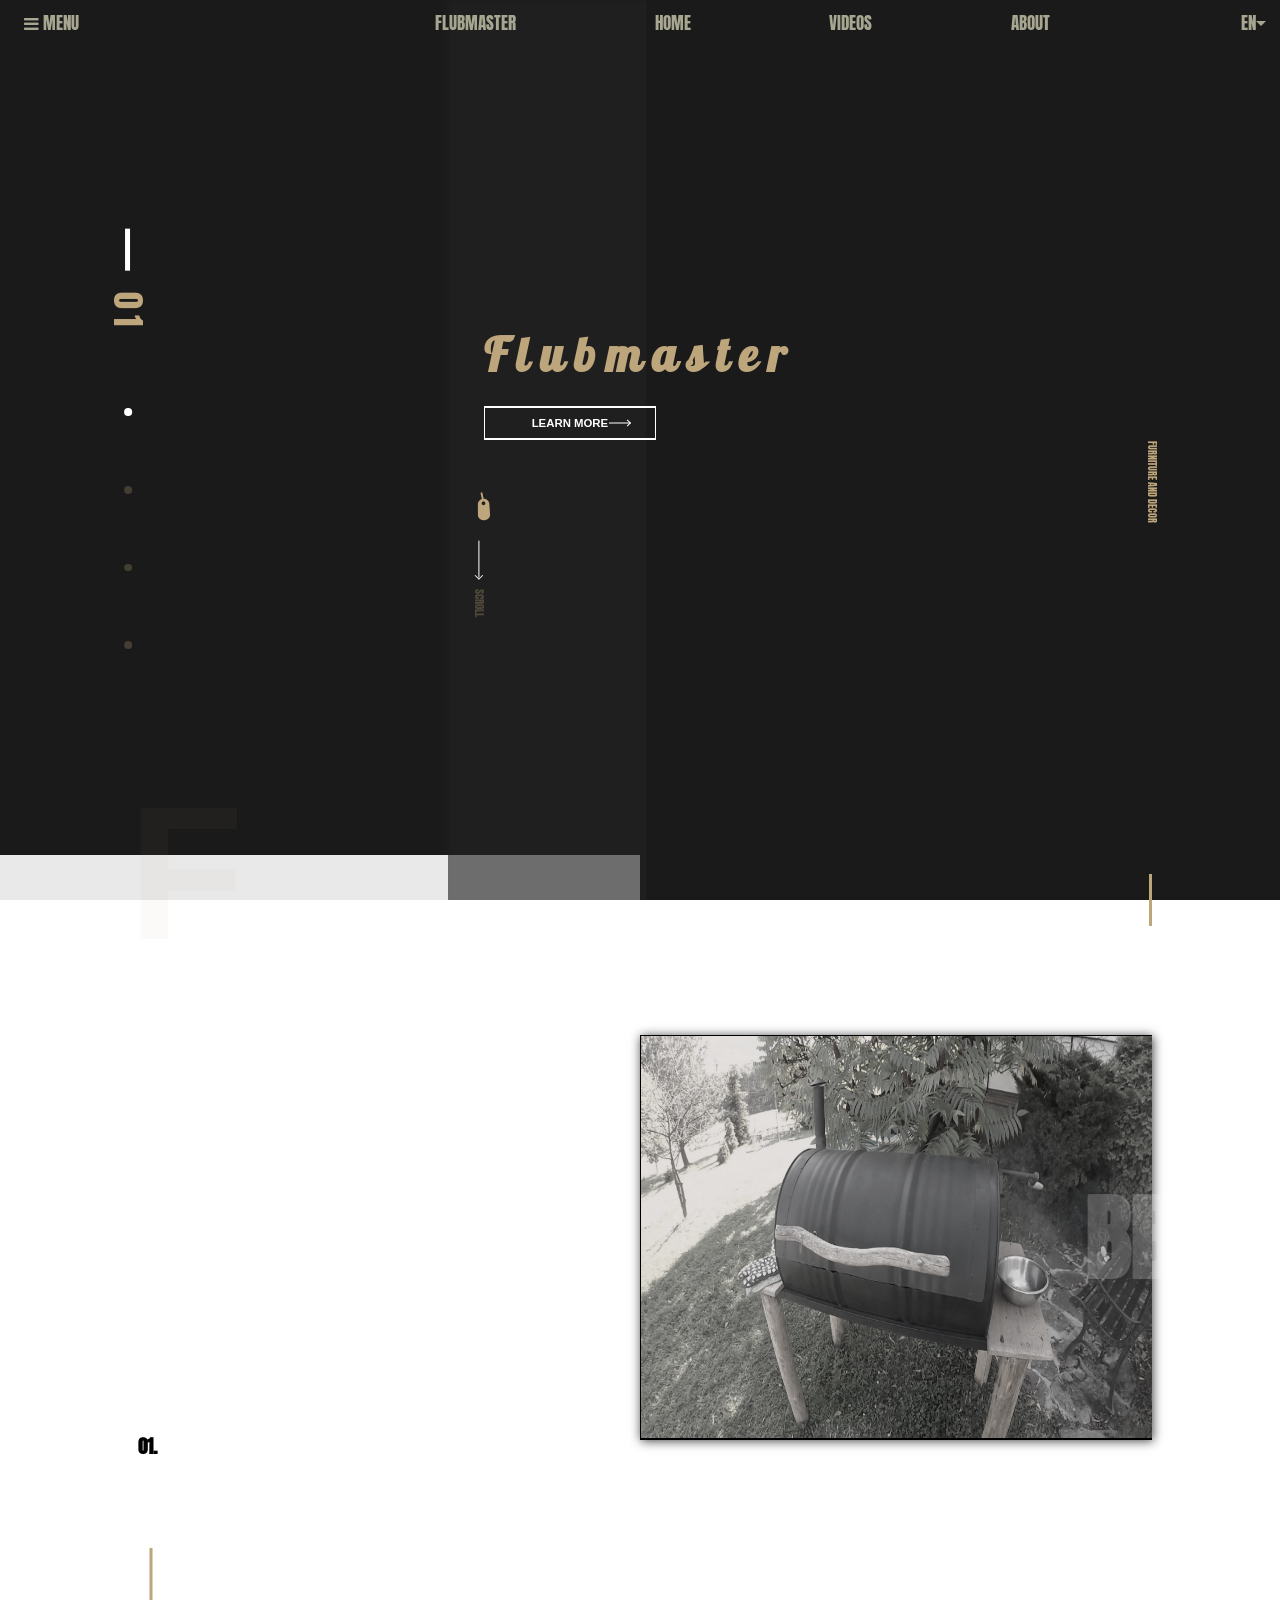
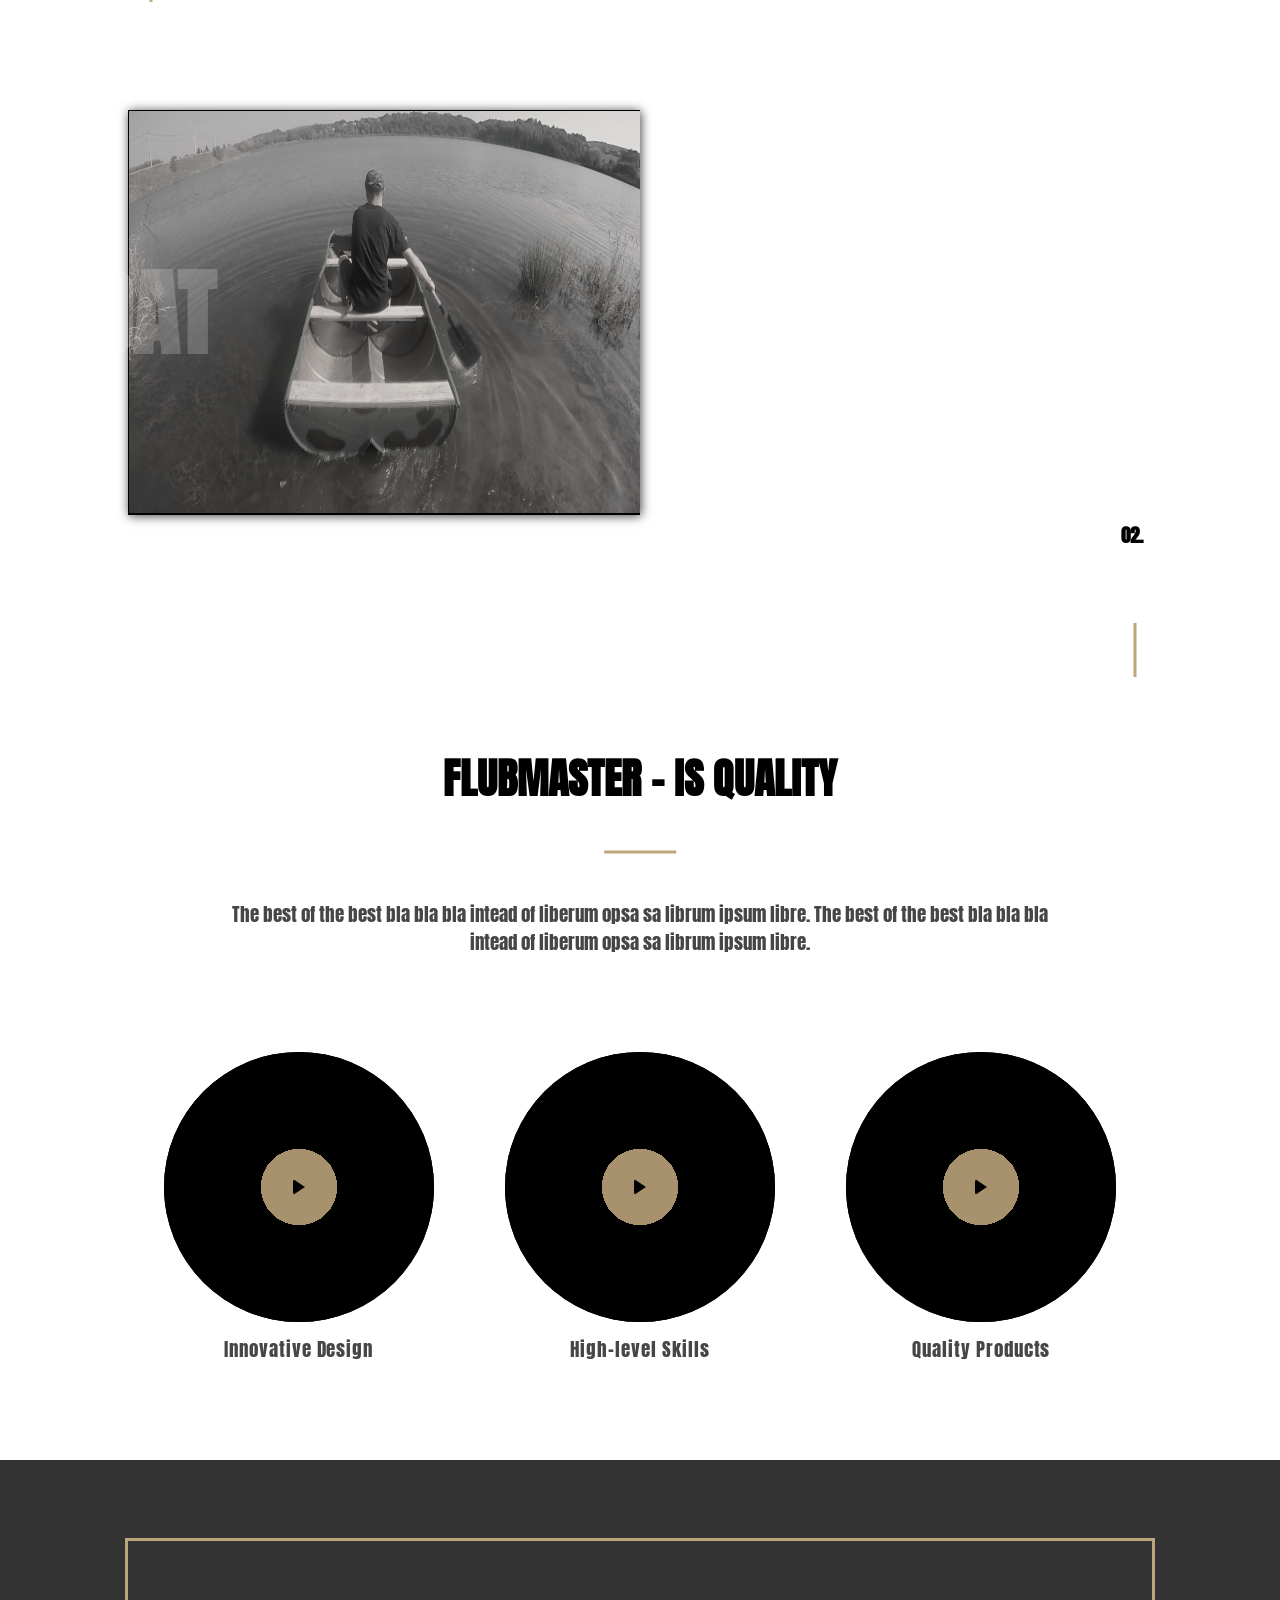
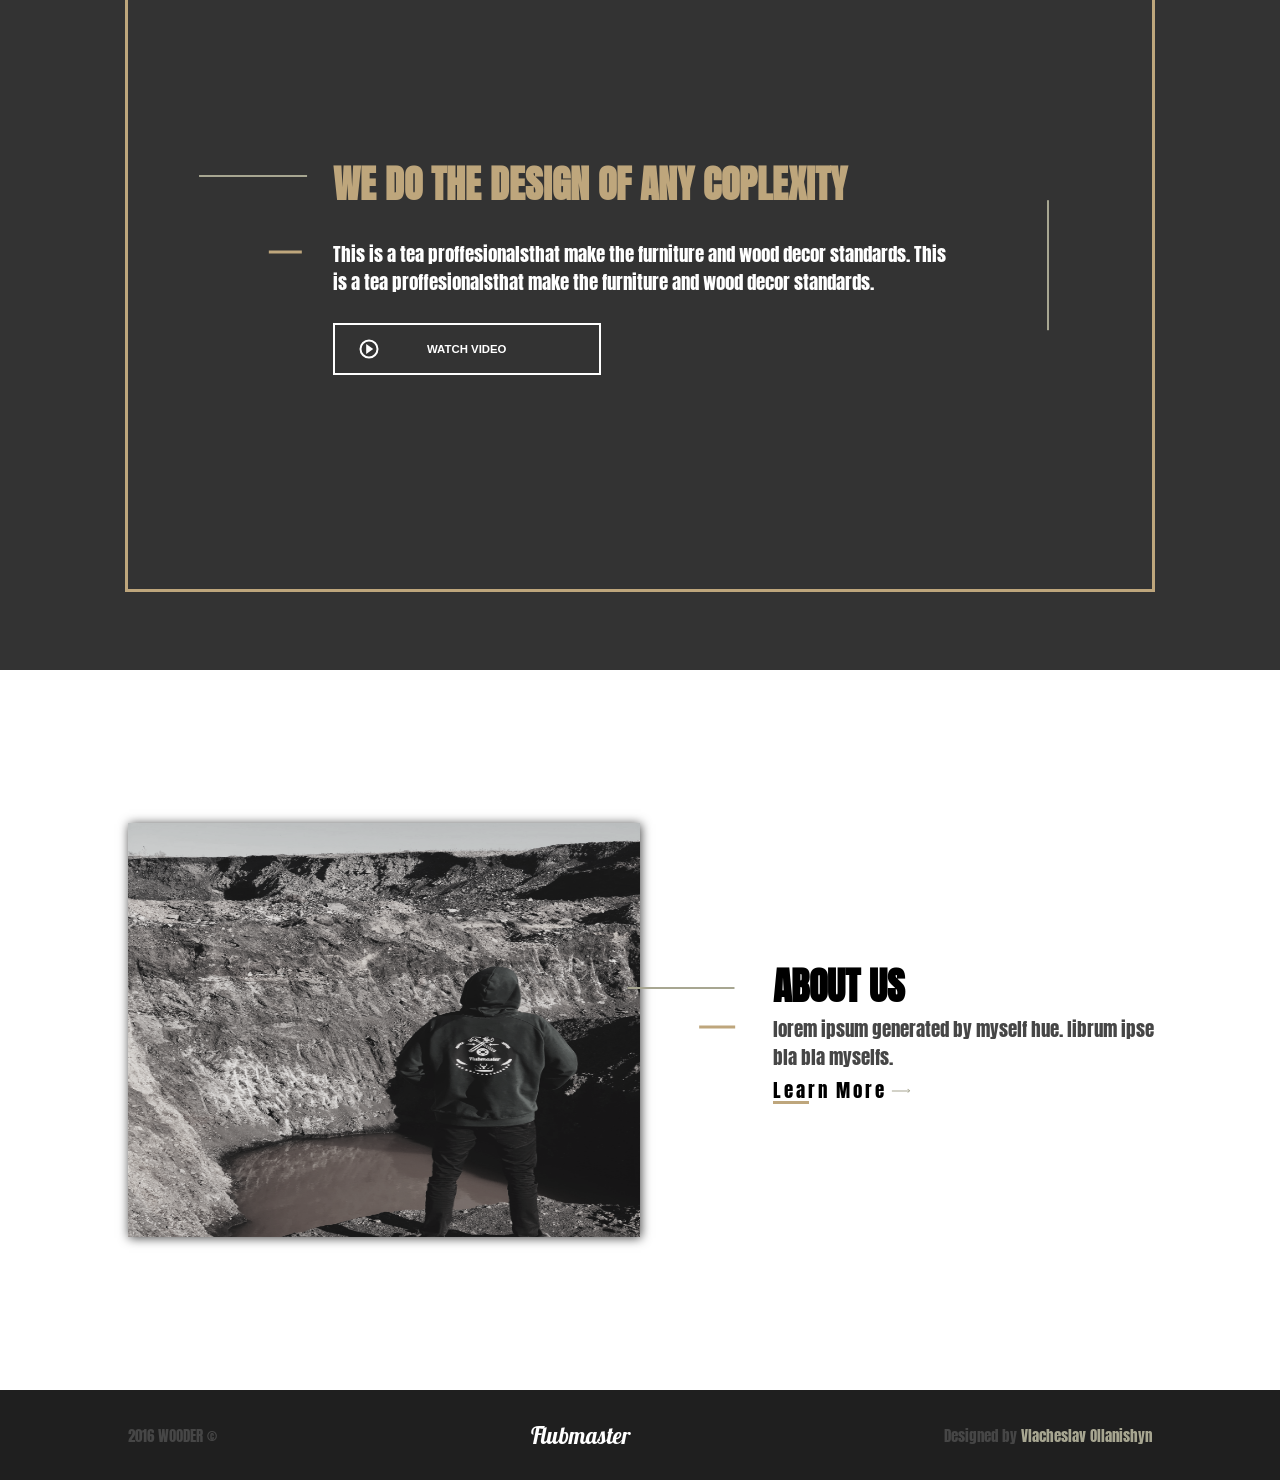
==== commit b5dbfce5: "adding folders + clean .." ====
--- a/index.html
+++ b/index.html
@@ -11,13 +11,13 @@
 
   <link rel="stylesheet" type="text/css" href="//fonts.googleapis.com/css?family=Lobster" />
   <link href="https://fonts.googleapis.com/css?family=Anton" rel="stylesheet">
-  <link rel="stylesheet" href="header.css" />
-  <link rel="stylesheet" href="products.css" />
-  <link rel="stylesheet" href="products3.css" />
-  <link rel="stylesheet" href="weDo.css" />
-  <link rel="stylesheet" href="about.css" />
-  <link rel="stylesheet" href="footer.css" />
-  <link rel="stylesheet" href="extra.css" />
+  <link rel="stylesheet" href="css/header.css" />
+  <link rel="stylesheet" href="css/products.css" />
+  <link rel="stylesheet" href="css/products3.css" />
+  <link rel="stylesheet" href="css/weDo.css" />
+  <link rel="stylesheet" href="css/about.css" />
+  <link rel="stylesheet" href="css/footer.css" />
+  <link rel="stylesheet" href="css/extra.css" />
 
 
 </head>
--- a/css/header.css
+++ b/css/header.css
@@ -0,0 +1,460 @@
+/*                          RESET */
+*{
+    margin: 0;
+    padding: 0;
+    font-size: 1em;
+    
+}
+
+ul,ol{
+  list-style: none;
+}
+
+
+:root{
+  
+  --bege : rgb(190, 166, 124);
+  /* --bege: #BEA67C; */
+  
+  --silver: #a7a691;
+  --white: white;
+  /* --darkSilver: #464646; */
+  --darkSilver: #464646;
+
+  
+
+  --minSectionSize: 320px;
+  --wrapperSize : 60%;
+
+  --productImgHeight : 60%;
+  --videoSize: 30vh;
+
+  --doSectionSize: 80%;
+}
+
+
+body{
+  width: 100%;
+  font-size: 26px;
+  /* overflow: hidden; */
+  font-family: "Anton";
+  /* overflow-x: hidden; */
+}
+
+
+/*                header 'header' */
+.header{
+  position: relative;
+  background-image: url(img/wooder.png), url(img/wooder2.png);
+  background-position: right top, left bottom;
+  /* box-shadow: inset 0 0 0 80vw rgba(0, 0, 0, .88); */
+  box-shadow:inset 100vw 0 0 0 rgba(0, 0, 0, .88), inset 35vw 0 5px 0 rgba(0, 0, 0, .15),inset -49.5vw 0 0 0 rgba(0, 0, 0, .15);
+  
+  background-size:50% 100%,50% 100%;
+  background-repeat: no-repeat,no-repeat;
+  height: 100vh;
+  min-height: var(--minSectionSize);
+  text-transform: uppercase;
+  /* flex C */
+  display: flex;
+  flex-direction: column;
+  /* justify-content: center; */
+  align-items: center;
+
+}
+.header::after{
+
+  content: "";
+  position: absolute;
+  bottom: 0;
+  left: 0;
+  width: 50%;
+  height: 5%;
+  /* background-color: var(--white); */
+  /* background-color: rgba(255, 255, 255, .95); */
+  background-image: linear-gradient(90deg,rgba(255, 255, 255, .9) 70%, rgba(255, 255, 255, .35) 70%,rgba(255, 255, 255, .35)100%);
+
+}  
+.header::before{
+  content: "f";
+  position: absolute;
+  bottom: 3%;
+  left: calc((100% - var(--wrapperSize)) / 2);
+  transform: translate(0%,50%);
+
+  text-transform: uppercase;
+  font-size: 10em;
+  font-weight: 800;
+  font-family: "Arial";
+  color:rgba(190, 166, 124,.05);
+  z-index: 1;
+}
+
+
+
+/*                all nav-s WRAPPER */
+.nav__wrapper{
+  font-size: 1.3em;
+  width: 100%;
+  margin-top: 10px;
+  color: var(--silver);
+  font-family: 'Lobster';
+  font-family: "Anton";
+
+  
+
+  font-weight: 500;
+  font-size: .9em;
+  /* flex C */
+  display: flex;
+  flex-direction: row;
+  justify-content: space-between;  
+  align-items: center;
+}
+/*                all nav-s */
+.header__nav{
+  /* flex C */
+  display: flex;
+  flex-direction: row;
+  justify-content: center;
+  align-items: center;
+}
+.menu__option--logo{
+  color: transparent;
+  /* background-color: #fff; */
+  /* background-image: url(img/logoCut.png); */
+  /* background-size:contain;
+  background-repeat: no-repeat;
+  background-position: 50% 50%; */
+
+  /* flex E */
+
+}
+.hamb__option--logo,.menu__option--logo{
+  /* text-transform: capitalize; */
+  color: var(--silver);
+}
+
+/*                NAV 1 hamb */
+.header__nav--hamb{
+  margin-left: 1.5%;
+}
+.hamb__list{
+  /* to be over languages menu */
+  z-index: 999;
+  position: fixed;
+  top: 0;
+  left: 0;
+  background-color: rgba(0, 0, 0, .8);
+  width: 100%;
+  /* flex C */
+  display: flex;
+  flex-direction: column;
+  align-items: center;
+  justify-content: space-around;
+  
+}
+.hamb__option{
+  color: var(--bege);
+  height: 25vh;
+  line-height: 25vh;
+}
+
+
+/*                 NAV 2 menu */
+.header__nav--menu{
+  flex-grow: 1;
+  display: flex;
+  align-items: center;
+  justify-content: center;
+
+  
+}
+
+.menu__list{
+  position: absolute;
+  left: calc( ((100% - (var(--wrapperSize)) ) / 2) + ((var(--wrapperSize) * .3)) );
+  width: calc(var(--wrapperSize) * .60);
+  box-sizing: content-box;
+  /* padding-right: 33%; */
+  /* flex C */
+  display: flex;
+  align-items: center;
+  justify-content: space-between;
+}
+
+.hamb__option:hover,.menu__option:hover{
+  color: white;
+}
+
+
+/*                NAV 3 languages */
+.header__nav--languages{
+
+  position: relative;
+  /* width: 32px;
+  height: 32px; */
+  /* margin-left: 15%; */
+  margin-right: calc(1.5% + 5px);
+}
+.header__nav--languages:hover{
+  color:white;
+}
+.header__nav--languages::after{
+  content: "";
+  position: absolute;
+  right: 0;
+  transform: translateX(100%);
+  border-left: 5px solid transparent;
+  border-right: 5px solid transparent;
+  border-top: 5px solid var(--silver);
+
+}
+.languages__list{
+  position: absolute;
+  left: 0;
+  top: 100%;
+  /* transform: translateX(50%); */
+  /* flex C */
+  display: flex;
+  flex-direction: column;
+}
+
+
+
+
+
+
+/* header section */
+.header__slider{
+  position: relative;
+  color: var(--bege);
+  width: var(--wrapperSize);
+  flex-grow: 1;
+  
+  /* flex C */
+  display: flex;
+  flex-direction: row;
+  justify-content: space-around;
+  align-items: center;
+}
+.header__slider::after{
+  position: absolute;
+  content: "";
+  right: 0%;
+  bottom: -3%;
+  width: 3px;
+  height: 6%;
+  background-color: var(--bege);
+  z-index: 1;
+
+}
+
+
+/* counter(dots and number) in header */
+.slider__counter{
+  position: absolute;
+  top: calc(50%);/*   here  we can aster the distance from top*/
+  left: 0;
+  height: 50%;
+  transform: translate(-50%,-50%);
+  /* flex C */
+  display: flex;
+  flex-direction: column;
+  justify-content: space-around;
+  align-items: center;
+}
+.counter__number{
+  font-size: 1.8em;
+  letter-spacing: .2em;
+  transform: rotate(90deg);
+
+  box-sizing: border-box;
+  position: relative;
+
+}
+.counter__number::before{
+  position: absolute;
+  top: 50%;
+  left: -150%;
+  content: "";
+  width: 100%;
+  height: 10%;
+
+  background-color: white;
+
+  transform: translateY(-50%);
+
+}
+.counter__dot{
+  display: block;
+  box-sizing: border-box;
+  width: .4em;
+  height: .4em;
+  /* margin-left: 1.5em; */
+  border-radius: 50%;
+  background: var(--bege);
+  opacity: .25;
+}
+.counter__dot--selected{
+  background-color: white;
+  opacity: 1;
+}
+
+
+/* header slider */
+.slide{
+  position: relative;
+  /* padding-left: 50px;s */
+  /* margin-bottom: 5%; */
+  /* width: 100%; */
+  /* transform: translateY(0%); */
+
+/* flex C */
+  display: flex;
+  flex-direction: column;
+  justify-content: center;
+  align-items: flex-start;
+}
+.slide__h1{
+  font-family: "Lobster";
+
+  text-transform: capitalize;
+  font-size:2.5em;
+  letter-spacing: .22em;
+  margin-bottom: 7%;
+  
+}
+.slide__button{
+  position: relative;
+  padding-top: 3%;
+  padding-bottom: 3%;
+  padding-left: 15%;
+  padding-right: 15%;
+
+  background-color: transparent;
+  border: white solid 2px;
+  border-left: 1px white solid;
+  border-right: 1px white solid;
+
+  font-size: .6em;
+  font-weight: 600;
+  text-transform: uppercase;
+  color: white;
+}
+.slide__button::after{
+  content: "";
+  position: absolute;
+  right: 15%;
+  top: 50%;
+  width: 12%;
+  height: 1px;
+  background-color: #fff;
+
+  transform: translate(0,-50%);
+
+}
+.slide__button::before{
+  content: "";
+  position: absolute;
+  right:15%;
+  top: 50%;
+  width: 4px;
+  height: 4px;
+  border-top: 1px white solid;
+  border-right: 1px white solid;
+
+  transform:translateY(-50%) rotate(45deg);
+
+}
+.slide__button:hover{
+  /* background-color: #fff; */
+  /* color: rgba(0, 0, 0, .8); */
+  background-color: var(--bege);
+
+}
+/* .slide__button:hover::after{
+  background-color: rgba(0, 0, 0, .8); 
+}
+.slide__button:hover::before{
+  border-color: rgba(0, 0, 0, .8);
+} */
+
+
+
+
+/* slide info container --> mouse ico */
+.slide__info{
+  font-size: .7em;
+  transform: translateX(-25%);
+  /* flex C */
+  display: flex;
+  flex-direction: column;
+  flex-grow: 1;
+  /* align-items: center; */
+  /* justify-content: center; */
+}
+.slide__mouse{
+  margin-top: 5vh;
+  position: relative;
+  left: -20%;
+  font-size: 2em;
+  transform: rotate(15deg);
+  color: var(--bege);
+
+}
+.slide__direction{
+  position: relative;
+  left: -5%;
+  
+
+  font-size: .8em;
+  color: rgba(190, 166, 124,.3);
+  transform: rotate(90deg) translate(10%,70%);
+
+  margin-top: calc(130% + 2em);
+}
+.slide__direction::after{
+  content: "";
+  position: absolute;
+  left: -130%;
+  top:50%;
+  transform: translateY(-50%);
+  width: 100%;
+  height: 1px;
+  background-color: rgba(255, 255, 255, 1);
+}
+.slide__direction::before{
+  content: "";
+  position: absolute;
+  left: calc(-30% - 5px);
+  top:50%;
+  transform: translateY(-50%) rotate(45deg);
+  width: 5px;
+  height: 5px;
+  border-top: 1px rgba(255, 255, 255, .99) solid;
+  border-right: 1px rgba(255, 255, 255, .99) solid;
+}
+/* slider right label */
+.slider__label{
+  position: absolute;
+  top: 50%;
+  right: 0%;
+  
+  transform: translate(50%,50%) rotate(90deg);
+  font-size: .5em;
+}
+
+
+
+
+
+
+
+
+
+
+
+
+
+
--- a/css/products.css
+++ b/css/products.css
@@ -0,0 +1,379 @@
+/*               MAIN  */
+.main{
+  position: relative;
+    /* flex C */
+    display: flex;
+    flex-direction: column;
+    justify-content: center;
+    align-items: center;
+    font-family: 'Anton', sans-serif;
+  }
+
+  
+/*   for all main img */
+.img{
+  width: 100%;
+  height: 100%;
+  box-shadow: 1px 1px 10px 0px rgba(0,0,0,0.75);
+  /* box-shadow: 2px 2px 5px 0 black;
+  border: 1px solid black; */
+
+  filter: grayscale(90%);
+  transition: .2s;
+}
+.img:hover{
+  filter: grayscale(0%);
+}
+  
+  
+  /*        for all sections    main wrapper  */
+  .main__wrapper{
+
+    width: 100%;
+    /* flex C */
+    display: flex;
+    flex-direction: column;
+    justify-content: center;
+    align-items: center;
+    overflow: hidden;
+
+  }
+  
+  
+  /*          for 2 product articles inside wrapper--white      */
+  
+  /* main wrapper white */
+  .main__wrapper--white{
+    position: relative;
+    background-color: var(--white);
+
+  
+  }
+  
+  
+  /* main product article */
+  .main__product{
+    /* overflow, because of transform  over screen */
+
+    position: relative;
+    height: 75vh;
+    min-height: calc(var(--minSectionSize) * .75);
+    width: var(--wrapperSize);
+   
+    /* flex C */
+    display: flex;
+    flex-direction: row;
+    justify-content: flex-end;
+    align-items: center;
+  }
+  
+  /* product describe WRAPPER */
+  .product__describe{
+    width: 50%;
+    position: absolute;
+    
+    z-index: 1;
+    text-align: left;
+
+    /* flex C */
+    display: flex;
+    flex-direction: column;
+    justify-content: center;
+    align-items: stretch;
+  }
+  .main__product:hover img{
+    filter: grayscale(0%);
+  }
+
+  .product__h2{
+    text-transform: uppercase;
+    position: relative;
+    font-size: 2em;
+    color: black;
+    /* margin-bottom: 5px; */
+    width: 100%;
+
+  }
+  .product__p{
+    position: relative;
+    margin-bottom: 5px;
+    width: 50%;
+    color: var(--darkSilver);
+    font-weight: 200;
+
+  }
+  .product__a{
+    position: relative;
+    width: auto;
+    letter-spacing: .15em;
+    align-self: flex-start;
+    box-sizing: content-box;
+    white-space: nowrap;
+    /* font-size: 18px; */
+
+
+
+    text-decoration: none;
+    color: inherit;
+  }
+  .product__img{
+    position: relative;
+  }
+  
+
+
+  /*                             FIRST PRODUCT */
+  .main__product::after{
+    content: "";
+    position: absolute;
+    bottom: 0%;
+    transform: translate(50%,50%);
+    left: 2%;
+    width: 3px;
+    height: calc(6% * 1.33);
+    background-color: var(--bege);
+    z-index: 1;
+  }
+  .main__product--first::before{
+    content: "01.";
+    position: absolute;
+    font-weight: 800;
+    /* bottom: calc(6% * 1.33); */
+    bottom: 15%;
+    transform: translate(0%,-50%);
+    left: 1%;
+    /* height: calc(6% * 1.33); */
+  }
+
+  .product__describe--first{
+    
+    left: 13%;
+    transform: translateX(-50vw);
+    /* animation: goInRight 1s forwards; */
+
+    /* flex C !*/
+  }
+  .product__describe::after{
+    content: "";
+    position: absolute;
+    bottom: 0%;
+    transform: translate(0%,0%);
+    left: 0%;
+    width: calc(7%);
+    height:3px;
+    background-color: var(--bege);
+  }
+
+   .product__h2::before{
+   content: "";
+   position: absolute;
+   top: 50%;
+   transform: translate(-100%,-50%);
+   left: -5%;
+   width: calc(13% * 2 - 5%);
+   height: 2px;
+   background-color: var(--silver);
+  }
+  .product__p::before{
+    content: "";
+    position: absolute;
+    top: .5em;
+    transform: translate(-100%,50%);
+    left: -10%;
+    width: 14%;
+    
+    height: 3px;
+    background-color: var(--bege);
+    /* background-color: #BEA67C; */
+
+  }
+  .product__a::after{
+    content: "";
+    position: absolute;
+    top: 50%;
+    transform: translate(100%,50%);
+    right: -5%;
+    width: 14%;
+    height: 1px;
+    background-color:var(--silver);
+  }
+  .product__a::before{
+    content: "";
+    position: absolute;
+    top: 50%;
+    right: -19%;
+
+    border-top: 1px #a7a691 solid;
+    border-right: 1px #a7a691 solid;
+  
+    transform:translate(50%,-25%) rotate(45deg);
+    /* left: ; */
+    width: 2px;
+    height: 2px;
+ 
+  }
+  .product__img--first{
+    width: 50%;
+    height: var(--productImgHeight);
+    /* height: 50%; */
+    
+  }
+ 
+  .product__img--first::before{
+    content:"BBQ";
+    position: absolute;
+    left: 100%;
+    top: 50%;
+
+    transform: translate(-50%,-50%);
+
+    color: rgba(255,255,255,.2);
+    /* background-color: rgba(0,0,0,.1); */
+
+    font-weight: 800;
+    font-size: 5em;
+
+    z-index: 2;
+  }
+
+
+
+  /*                             SECOND PRODUCT */
+  .main__product--second{
+    /* flex C */
+    justify-content: flex-start;
+  }
+  .main__product--second::after{
+    left: 98%;
+    bottom: 0%;
+    transform: translate(50%,50%);
+    width: 3px;
+    height: calc(6% * 1.33);
+    background-color: var(--bege);
+
+  }
+  .main__product--second::before{
+    position: absolute;
+    content: "02.";
+    left: 97%;
+    bottom: 15%;
+    font-weight: 800;
+
+  }
+  
+  /* fix this!!!!!!!!!!!!!!!!!!!!!!!*/
+  .product__describe--second{
+    position: relative;
+    right: calc(-13%);
+    width: 50%;
+    transform: translateX(50vw);
+    /* animation: goInRight 1s forwards; */
+    text-align: right;
+    /* flex C !*/
+
+  }
+  .product__describe--second::after{
+    
+    content: "";
+    position: absolute;
+    bottom: 0%;
+    transform: translate(-100%,0%);
+    left:calc(50% - .1em);
+    width: calc(7%);
+    height: 3px;
+    background-color: var(--bege);
+
+
+  }
+
+  .product__h2--second{
+    width: 50%;
+    color: black;
+  }
+  .product__h2--second::before{
+    content: "";
+    position: absolute;
+    top: 50%;
+    transform: translate(0%,-50%);
+    left: 105%;
+    width: calc((13% * 4) - 10%);
+    height: 2px;
+    background-color: var(--silver);
+  }
+  .product__p--second{
+    width: 50%;
+  }
+  .product__p--second::before{
+    content: "";
+    position: absolute;
+    top: .5em;
+    transform: translate(0%,50%);
+    left: 105%;
+    width: 14%;
+    
+    height: 3px;
+    background-color: var(--bege);
+    /* background-color: #BEA67C; */
+
+  }
+  
+  .product__a--second{
+    /* align-self: flex-start; */
+    /* text-align:  center; */
+    position: relative;
+    left: 50%;
+    transform: translateX(-100%);
+
+  }
+  .product__a--second::after{
+    content: "";
+    position: absolute;
+    top: 50%;
+    transform: translate(100%,-50%);
+    right: -5%;
+    width: 14%;
+    height: 1px;
+    background-color:var(--silver);
+  }
+ 
+  .product__a--second::before{
+    content: "";
+    position: absolute;
+    top: 50%;
+    right: -19%;
+
+    border-top: 1px #a7a691 solid;
+    border-right: 1px #a7a691 solid;
+  
+    transform:translate(45%,-50%) rotate(45deg);
+    /* left: ; */
+    width: 2px;
+    height: 2px;
+ 
+  }
+  
+  .product__img--second{
+    width: 50%;
+    height: var(--productImgHeight);
+
+    /* height: 90%; */
+    /* height: 50%; */
+    
+  }
+  .product__img--second::before{
+    content:"BOAT";
+    position: absolute;
+    left: 0%;
+    top: 50%;
+
+    transform: translate(-50%,-50%);
+
+    color: rgba(255,255,255,.2);
+    /* background-color: rgba(0,0,0,.1); */
+
+    font-weight: 800;
+    font-size: 5em;
+
+    z-index: 2;
+  }
+  
--- a/css/products3.css
+++ b/css/products3.css
@@ -0,0 +1,226 @@
+/*   <!--main products article -->
+      <article class="main__product main__product--thirt">
+
+        <!-- products describe section -->
+        <section class="product__describe product__describe--thirt">
+          <!-- products describe h2 -->
+          <h2 class="product__h2 product__h2--thirt">Flubmaster - is quality</h2>
+          <!-- products describe p -->
+          <p class="product__p">
+            The best of the best bla bla bla intead of liberum opsa sa librum
+            ipsum libre. The best of the best bla bla bla intead of liberum
+            opsa sa librum ipsum libre.
+          </p>
+        </section>
+
+        <!-- product iframes section -->
+        <section class="product__iframes">
+
+          <!-- iframe and label -->
+          <section class="product__iframe product__iframe--first">
+            <iframe src="" frameborder="0" class="iframe"></iframe>
+            <span class="product__label">Innovative Design</span>
+          </section>
+
+          <!-- iframe and label -->
+          <section class="product__iframe product__iframe--second">
+            <iframe src="" frameborder="0" class="iframe"></iframe>
+            <span class="product__label">High-level Skills</span>
+          </section>
+
+          <!-- iframe and label -->
+          <section class="product__iframe product__iframe--thirt">
+            <iframe src="" frameborder="0" class="iframe"></iframe>
+            <span class="product__label">Quality Products</span>
+          </section>
+
+        </section>
+
+      </article> */
+
+/* main product article */
+.main__product--thirt{
+    /* overflow, because of transform  over screen */
+
+    position: relative;
+    height: 90vh;
+    min-height: calc(var(--minSectionSize) * .9);
+    width: var(--wrapperSize);
+   
+    /* flex C */
+    display: flex;
+    flex-direction: column;
+    justify-content: space-around;
+    align-items: center;
+  }
+.main__product--thirt::after{
+  content: none;
+}
+  
+  /* product describe WRAPPER */
+  .product__describe--thirt{
+    position: relative;    
+    z-index: 1;
+    text-align: center;
+    width: 100%;
+    margin-top: 5%;
+
+    /* height: 30%; */
+
+    /* flex C */
+    display: flex;
+    flex-direction: column;
+    justify-content: space-between;
+    align-items: center;
+  }
+  .product__describe--thirt::after{
+      content: none;
+  }
+
+  .product__h2--thirt{
+    position: relative;
+    width: var(--wrapperSize);
+    margin-bottom: 10vh;
+
+    text-transform: uppercase;
+    font-size: 2.2em;
+    
+    color: black;
+    /* margin-bottom: 5px; */
+    width: 100%;
+
+  }
+  .product__h2--thirt::before{
+    content: none;
+  }
+  .product__h2--thirt::after{
+    content: "";
+
+    position: absolute;
+    bottom: -5vh;
+    left: 50%;
+
+    transform: translate(-50%,-50%);
+
+    width: 7%;
+    height: 3px;
+    background-color: var(--bege);
+  }
+
+  .product__p--thirt{
+    position: relative;
+    /* margin-bottom: 5px; */
+    width: var(--wrapperSize);
+    color: var(--darkSilver);
+
+    font-weight: 200;
+
+  }
+  .product__p--thirt::before{
+    content: none;
+  }
+
+  .product__a--thirt{
+    position: relative;
+    width: 100%;
+    align-self: auto;
+    box-sizing: content-box;
+    white-space: wrap;
+    /* font-size: 18px; */
+
+
+
+    text-decoration: none;
+    color: inherit;
+  }
+  .product__img--thirt{
+    position: relative;
+  }
+  
+  /*                         all VIDEOS wrapper */
+  /* iframes products */
+  .product__iframes{
+    /* height: 50%; */
+    margin-bottom: 5%;
+    width: 100%;
+    color: var(--darkSilver);
+    letter-spacing: .05em;
+
+    /* flex C */
+    display: flex;
+    flex-direction: row;
+    justify-content: space-around;
+    align-items: center;
+      /* overflow: hidden; */
+
+  }
+  /*                            VIDEOS */
+  .video__wrapper{
+    text-align: center;
+    /* flex C */
+    display: flex;
+    flex-direction: column;
+    align-items: center;
+  }
+  .product__iframe{
+    position: relative;
+    z-index: 1;
+    border-radius: 50%;
+
+    background-color: #000;
+    box-shadow:inset 100vw 0 0 0 rgba(0, 0, 0, .88);
+
+
+    /* height: 100%; */
+    /* width: var(--iframeWidth);  */
+    width: var(--videoSize); 
+    height: var(--videoSize);
+
+    overflow: hidden;
+
+
+  }
+  .product__iframe::after{
+    content: "";
+    position: absolute;
+    left: 50%;
+    top: 50%;
+    width: 100%;
+    height: 100%;
+    transform: translate(-50%,-50%);
+   
+ 
+    background-image: radial-gradient(rgba(190, 166, 124,.88)0%,rgba(190, 166, 124,.88)20%,rgba(0,0,0,0.2)20%,rgba(0,0,0,.8) 100%);
+  }
+  .product__iframe::before{
+    content: "";
+    position: absolute;
+    left:50%;
+    top:50%;
+    transform: translate(-50%,-50%);
+    width: 0;
+    height: 0;
+    z-index: 1;
+    border-top: 8px solid transparent;
+    border-left: 12px solid black;
+    border-bottom: 8px solid transparent;
+    border-radius: 3px;
+
+    
+    
+  }
+
+.iframe{
+  position: absolute;
+  left: 50%;
+  top: 50%;
+  transform: translate(-50%,-50%);
+  width: 250%; 
+  height: 250%;
+  /* border-radius: 50%; */
+
+}
+
+.product__label{
+  margin-top: 5%;
+}
--- a/css/weDo.css
+++ b/css/weDo.css
@@ -0,0 +1,143 @@
+/*   <section class="main__wrapper main__wrapper--wood">
+      <article class="main__do">
+        <h2 class="do__h2">we do the design of any coplexity</h2>
+        <p class="do__p">This is a tea proffesionalsthat make the furniture and wood decor standards. This is a tea
+          proffesionalsthat make the furniture and wood decor standards.</p>
+        <button class="do__button">watch video</button>
+      </article>
+    </section> */
+.main__wrapper--wood{
+
+    background-image: url(img/wooder3.png);
+
+    background-size: cover;
+    box-shadow:inset 100vw 0 0 0 rgba(0, 0, 0, .8);
+    
+    font-family: 'Anton', sans-serif;
+
+    height: 90vh;
+    min-height: calc(var(--minSectionSize) * .9);
+
+}
+.main__do{
+  position: relative;
+  width: var(--doSectionSize);
+  height: var(--doSectionSize);
+  border: 3px solid var(--bege);
+}
+.main__do::after{
+  content: "";
+  position: absolute;
+  right: 10%;
+  top:50%;
+  transform: translate(-50%,-50%);
+
+  width: 2px;
+  height: 20%;
+  background-color: var(--silver);
+
+}
+
+.do{
+  width: 60%;
+  height: 100%;
+
+  margin-left: 20%;
+/* flex C */
+  display: flex;
+  flex-direction: column;
+  align-items: flex-start;
+  justify-content: center;
+
+}
+
+/* h2 */
+.do__h2{
+  text-transform: uppercase;
+  position: relative;
+  font-size: 2em;
+  color: var(--bege);
+
+  margin-bottom: 3vh;
+  /* width: 100%; */
+}
+.do__h2::before{
+  content: "";
+  position: absolute;
+  top: .5em;
+  left: -5%;
+
+  transform: translate(-100%,50%);
+  width: calc(26% - 5%);
+  height: 2px;
+  background-color: var(--silver);
+ }
+/* p */
+.do__p{
+  position: relative;
+  color: white;
+  font-weight: 200;
+
+  margin-bottom: 3vh;
+
+}
+ .do__p::before{
+   content: "";
+   position: absolute;
+   top: .5em;
+   transform: translate(-100%,50%);
+   left: -5%;
+  width: calc(26% * .4 - 5%);
+   
+   height: 3px;
+   background-color: var(--bege);
+   /* background-color: #BEA67C; */
+
+ }
+/* button */
+.do__button{
+  position: relative;
+  padding-top: 3%;
+  padding-bottom: 3%;
+  padding-left: 15%;
+  padding-right: 15%;
+
+  background-color: transparent;
+  border: white solid 2px;
+
+  font-size: .6em;
+  font-weight: 600;
+  text-transform: uppercase;
+  color: white;
+
+}
+.do__button::before{
+  content: "";
+  position: absolute;
+  top: 50%;
+  left: 13%;
+  transform: translate(-50%,-50%);
+  width: 15px;
+  height: 15px;
+  border: 2px  white solid;
+  border-radius: 50%;
+}
+.do__button::after{
+  content: "";
+  position: absolute;
+  top: 50%;
+  left: 13%;
+  transform: translate(-40%,-50%);
+  border-top: 5px solid transparent;
+  border-left: 7px solid white;
+  border-bottom: 5px solid transparent;
+
+}
+.do__button:hover{
+  /* color: rgba(255, 255, 255,.5); */
+  /* color: rgba(0, 0, 0, .8); */
+  background-color: black;
+
+}
+
+
--- a/css/about.css
+++ b/css/about.css
@@ -0,0 +1,107 @@
+/* <section class="main__wrapper main__wrapper--lightWood">
+    <article class="main__about">
+      <section class="about__img">
+        <img src="img/master1.jpeg" alt="" class="img">
+      </section>
+      <section class="about__describe">
+        <h2 class="about__h2">about us</h2>
+        <p class="about__p">lorem ipsum generated by myself hue. librum ipse bla bla myselfs.</p>
+        <a href="#" class="about__a">learn more</a>
+      </section>
+    </article>
+
+    ------------------------>>>>>>>>>> footer.css
+    <footer class="footer">
+      <div class="footer__copy">RIGHTS BLA BLA &COPY;</div>
+      <div class="footer__logo">flubmaster</div>
+      <div class="footer__designer">thanks to you designer</div>
+    </footer> */
+
+.main__wrapper--lightWood{
+    height: 90vh;
+
+    background-image: url(img/wooder2.png);
+    background-size: cover;
+    box-shadow:inset 0 80vh 0 0 rgba(255, 255, 255, 0.8),inset 0 -80vh 0 0 rgba(255, 255, 255, 0.5) ;
+    font-family: 'Anton', sans-serif;
+    /* overflow: hidden; */
+    position: relative;
+    /* flex C */
+
+
+}
+
+.main__about{
+    position: relative;
+
+    width: var(--wrapperSize);
+    margin-bottom: 10vh;
+    /* flex C */
+    display: flex;
+    flex-direction: row;
+    align-items: center;
+    justify-content: flex-start;
+
+}
+.about__img{
+    width: 50%;
+    height:calc(var(--productImgHeight));
+
+}
+
+/*                             descrbie */
+.about__describe{
+    position: absolute;
+
+    left: 63%;
+    width: 75%;
+}
+.about__describe::after{
+    width: calc(7% / .75 / 2);
+}
+.about__h2{
+    position: relative;
+    font-size: 2em;
+    text-transform: uppercase;
+}
+.about__h2::before{
+    content: "";
+    position: absolute;
+    left: -5%;
+    top: 50%;
+    transform: translate(-100%,50%);
+
+    width: 14%;
+    height: 2px;
+
+
+    background-color: var(--silver);
+}
+.about__p{
+    position: relative;
+    width: 50%;
+}
+.about__p::before{
+    width: calc(7% / .75);
+}
+.about__a{
+
+    position: relative;
+    text-decoration: none;
+    color: black;
+    position: relative;
+    width: auto;
+    letter-spacing: .15em;
+    align-self: flex-start;
+    box-sizing: content-box;
+    white-space: nowrap;
+    /* font-size: 18px; */
+
+    text-transform: capitalize;
+
+    text-decoration: none;
+    color: inherit;
+}
+
+
+
--- a/css/footer.css
+++ b/css/footer.css
@@ -0,0 +1,51 @@
+/*    <footer class="footer">
+      <div class="footer__copy">RIGHTS BLA BLA &COPY;</div>
+      <div class="footer__logo">flubmaster</div>
+      <div class="footer__designer">thanks to you designer</div>
+    </footer> */
+    .footer{
+        position: absolute;
+        z-index: 3;
+        bottom:0;
+        height: 10vh;
+        width: 100%;
+        background-color: rgba(0, 0, 0,.88);
+    font-size: .8em;
+
+    
+        /* overflow: hidden; */
+        /* flex C */
+        display: flex;
+        flex-direction: column;
+        align-items: center;
+        justify-content: center;
+    
+    }
+.footer__wrapper{
+    width: var(--wrapperSize);
+
+    /* overflow: hidden; */
+    /* flex C */
+    display: flex;
+    flex-direction: row;
+    align-items: center;
+    justify-content: space-between;
+
+}
+.footer__copy{
+    color: var(--darkSilver);
+}
+.footer__logo{
+    font-family: "Lobster";
+    color: white;
+    text-transform: capitalize;
+    font-size: 1.5em;
+}
+.footer__designer{
+    color: var(--darkSilver);
+
+}
+.footer__author{
+    color: var(--silver);    
+
+}
--- a/css/extra.css
+++ b/css/extra.css
@@ -0,0 +1,144 @@
+/* toggle classes */
+.displayNone{
+    display: none;
+}
+
+@keyframes goInRight{
+  100%{
+    transform: translateX(0);
+  }
+}
+
+
+
+  @media only screen and (max-width: 1620px){
+    :root{
+      --wrapperSize : 80%;
+      --logoSize: 50px;
+    }
+    body {
+      font-size: 21px;
+    }
+  }
+
+
+
+  @media only screen and (max-width: 1300px){
+    :root{
+      --wrapperSize : 80%;
+    }
+    body {
+      font-size: 19px;
+    }
+  }
+
+   @media only screen and (max-width: 1300px) and (orientation: portrait){
+    :root{
+      --videoSize : 25vw;
+      --productImgHeight : 40%;
+
+    }
+    .main__wrapper--lightWood{
+      height: 50vh;
+    }
+    .main__product{
+      height: 50vh;
+    }
+   
+  }
+
+
+
+  @media only screen and (max-width: 1000px){
+    :root{
+      --wrapperSize : 80%;
+    }
+    body {
+      font-size: 18px;
+    }
+  }
+  /* @media only screen and (max-width: 1000px) and (orientation: portrait){
+    :root{
+
+    }
+  } */
+
+
+
+ @media only screen and (max-width: 815px) and (orientation: landscape){
+    :root{
+      --wrapperSize : 80%;
+    }
+    body {
+      font-size: 16px;
+    }
+    .header__nav--menu{
+      display: none;
+    }
+  }
+  @media only screen and (max-width: 815px) and (orientation: portrait){
+    :root{
+      --wrapperSize : 80%;
+
+    }
+    body {
+      font-size: 21px;
+    }
+    .header__nav--menu{
+      display: none;
+    }
+  }
+
+
+
+
+  @media only screen and (max-width: 640px) {
+    :root{
+      --wrapperSize : 80%;
+    }
+    body {
+      font-size: 14px;
+    }
+  }
+  /* @media only screen and (max-width: 640px) and (orientation: portrait){
+    :root{
+
+    }
+  } */
+
+
+
+
+  @media only screen and (max-width: 480px) {
+    :root{
+      --wrapperSize : 90%;
+    }
+    body {
+      font-size: 13px;
+    }
+   
+  }
+  /* @media only screen and (max-width: 480px) and (orientation: portrait){
+    :root{
+
+    }
+   
+  } */
+
+
+
+
+  @media only screen and (max-width: 320px) {
+    :root{
+      --wrapperSize : 95%;
+    }
+    body {
+      font-size: 12px;
+    }
+  }
+  /* @media only screen and (max-width: 320px) and (orientation: portrait){
+    :root{
+
+    }
+
+  } */
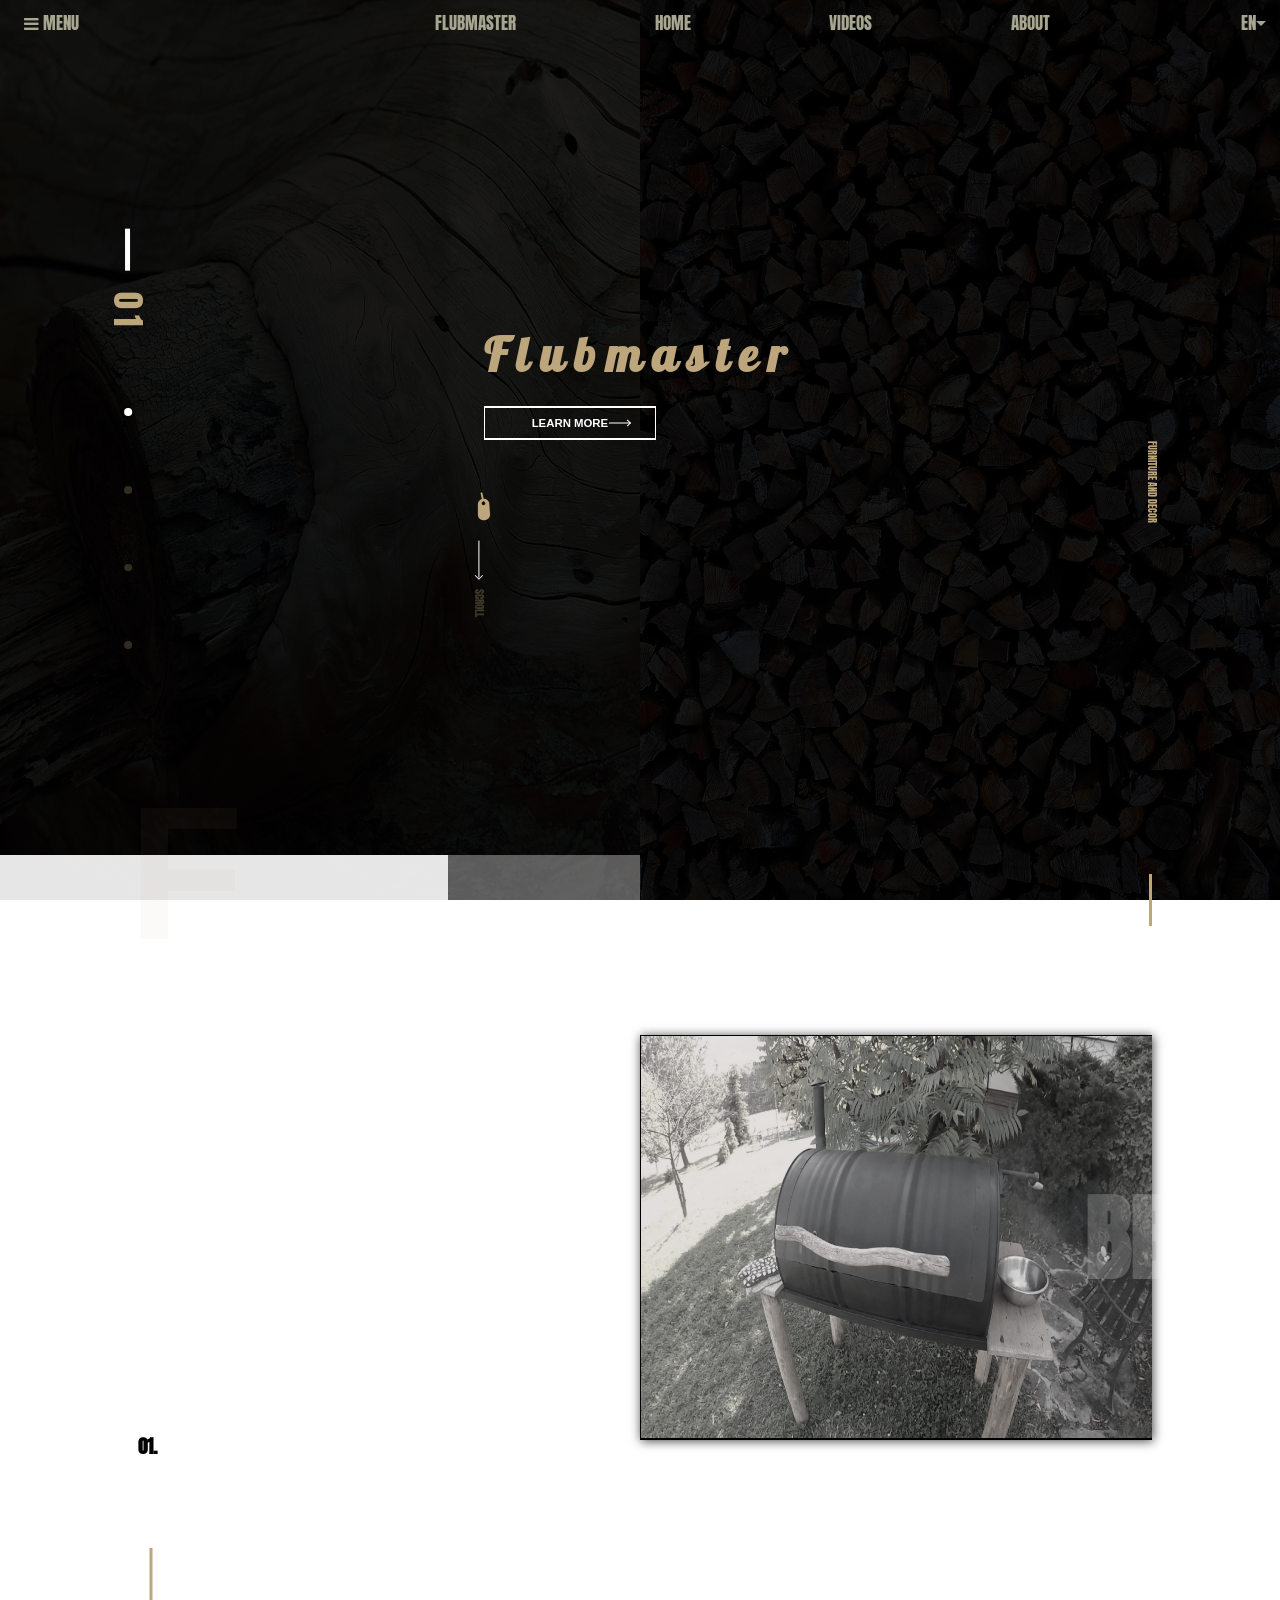
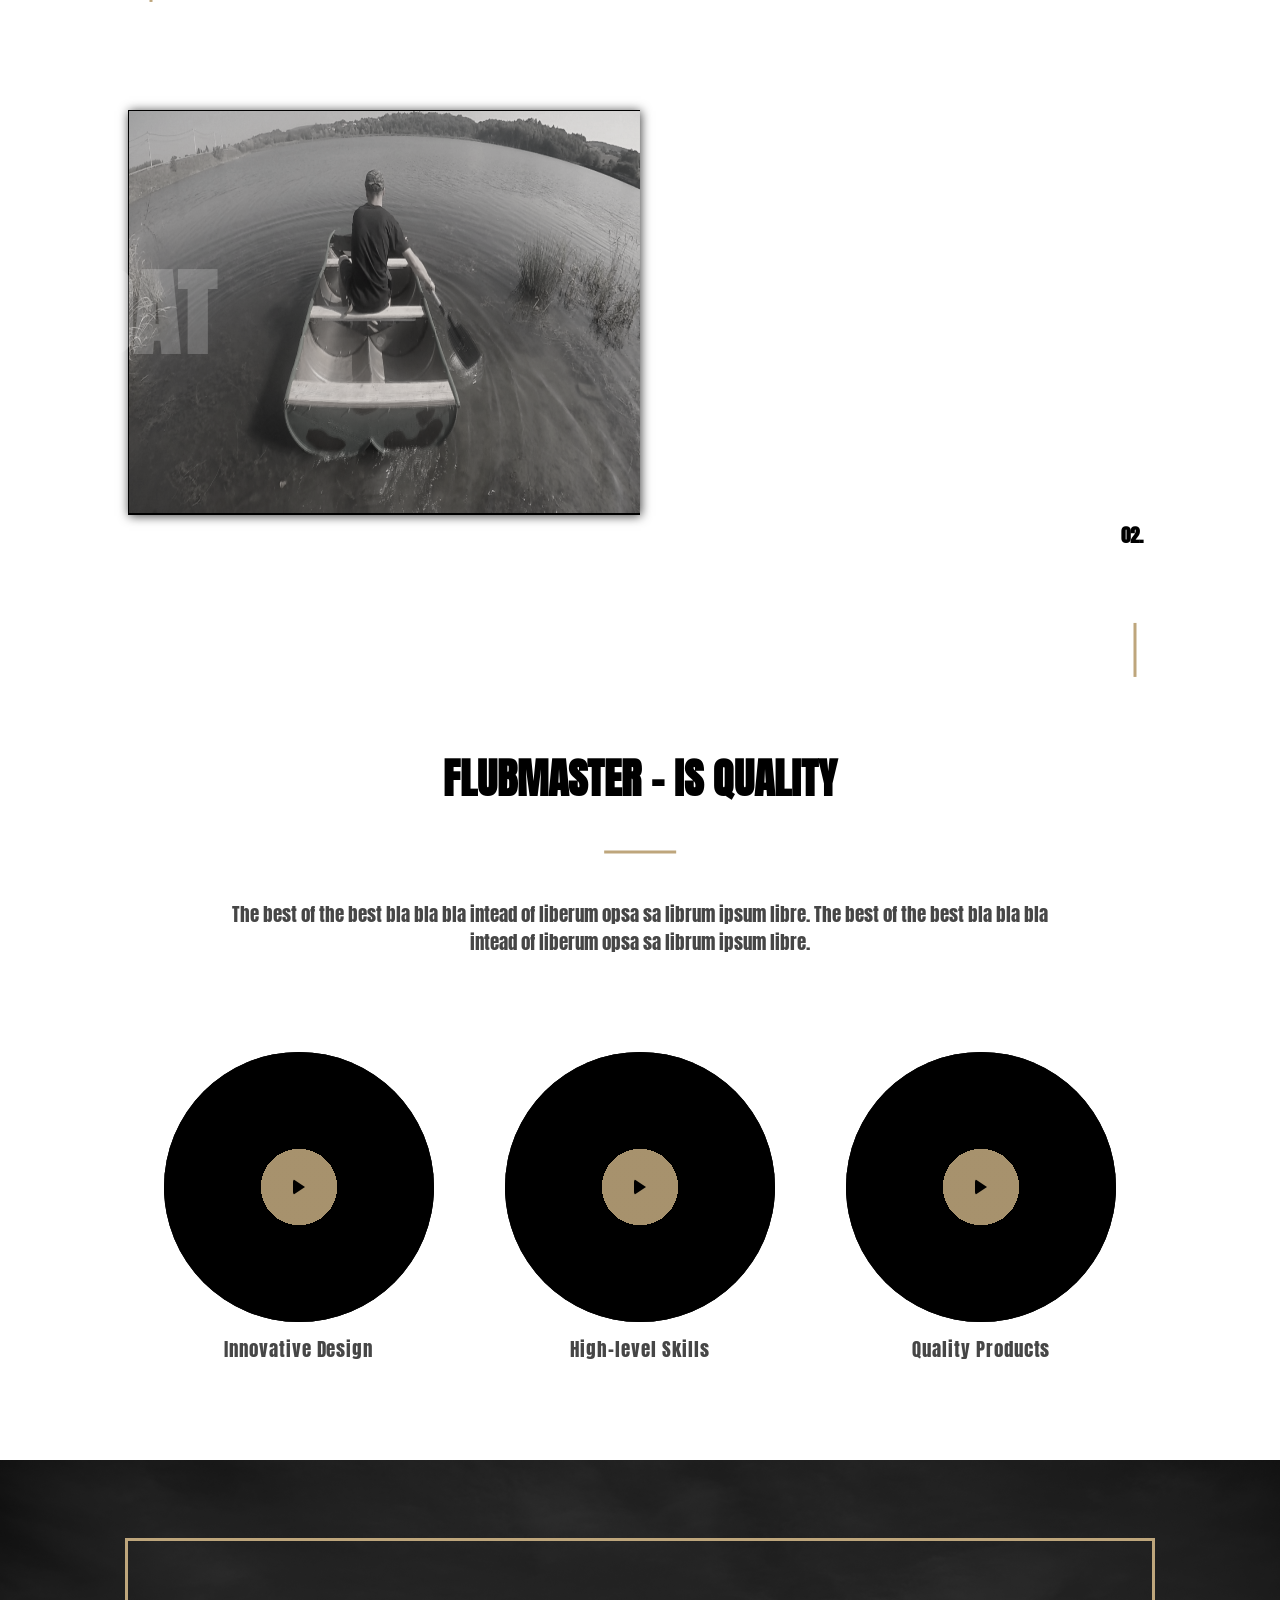
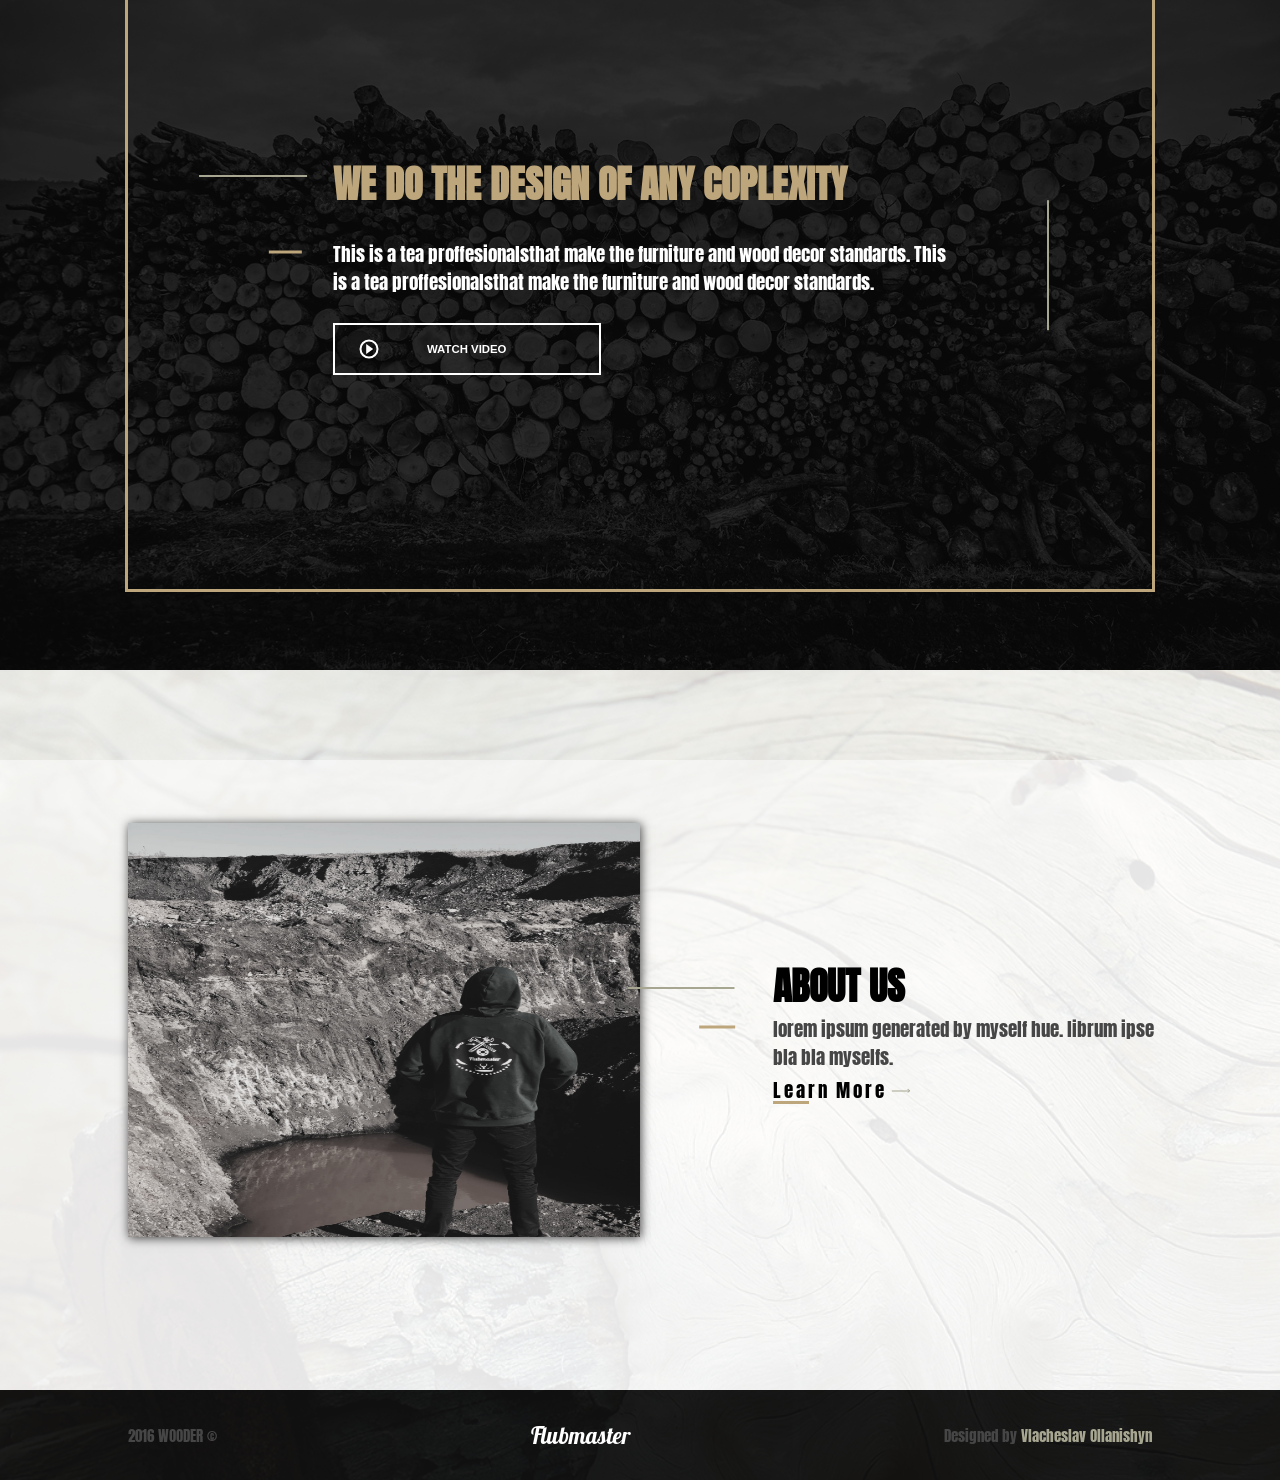
==== commit 5cf2adc0: "index.css added .." ====
--- a/index.html
+++ b/index.html
@@ -11,13 +11,8 @@
 
   <link rel="stylesheet" type="text/css" href="//fonts.googleapis.com/css?family=Lobster" />
   <link href="https://fonts.googleapis.com/css?family=Anton" rel="stylesheet">
-  <link rel="stylesheet" href="css/header.css" />
-  <link rel="stylesheet" href="css/products.css" />
-  <link rel="stylesheet" href="css/products3.css" />
-  <link rel="stylesheet" href="css/weDo.css" />
-  <link rel="stylesheet" href="css/about.css" />
-  <link rel="stylesheet" href="css/footer.css" />
-  <link rel="stylesheet" href="css/extra.css" />
+  <link rel="stylesheet" href="css/index.css" />
+
 
 
 </head>
--- a/css/index.css
+++ b/css/index.css
@@ -0,0 +1,1375 @@
+/*                          RESET */
+*{
+    margin: 0;
+    padding: 0;
+    font-size: 1em;
+    
+}
+
+ul,ol{
+  list-style: none;
+}
+
+:root{
+  
+  --bege : rgb(190, 166, 124);
+  /* --bege: #BEA67C; */
+  
+  --silver: #a7a691;
+  --white: white;
+  /* --darkSilver: #464646; */
+  --darkSilver: #464646;
+
+  
+
+  --minSectionSize: 320px;
+  --wrapperSize : 60%;
+
+  --productImgHeight : 60%;
+  --videoSize: 30vh;
+
+  --doSectionSize: 80%;
+}
+
+body{
+  width: 100%;
+  font-size: 26px;
+  /* overflow: hidden; */
+  font-family: "Anton";
+  /* overflow-x: hidden; */
+}
+
+/*                header 'header' */
+.header{
+  position: relative;
+  background-image: url(img/wooder.png), url(img/wooder2.png);
+  background-position: right top, left bottom;
+  /* box-shadow: inset 0 0 0 80vw rgba(0, 0, 0, .88); */
+  box-shadow:inset 100vw 0 0 0 rgba(0, 0, 0, .88), inset 35vw 0 5px 0 rgba(0, 0, 0, .15),inset -49.5vw 0 0 0 rgba(0, 0, 0, .15);
+  
+  background-size:50% 100%,50% 100%;
+  background-repeat: no-repeat,no-repeat;
+  height: 100vh;
+  min-height: var(--minSectionSize);
+  min-width: var(--minSectionSize);
+  
+  text-transform: uppercase;
+  /* flex C */
+  display: flex;
+  flex-direction: column;
+  /* justify-content: center; */
+  align-items: center;
+
+}
+.header::after{
+
+  content: "";
+  position: absolute;
+  bottom: 0;
+  left: 0;
+  width: 50%;
+  height: 5%;
+  /* background-color: var(--white); */
+  /* background-color: rgba(255, 255, 255, .95); */
+  background-image: linear-gradient(90deg,rgba(255, 255, 255, .9) 70%, rgba(255, 255, 255, .35) 70%,rgba(255, 255, 255, .35)100%);
+
+}  
+.header::before{
+  content: "f";
+  position: absolute;
+  bottom: 3%;
+  left: calc((100% - var(--wrapperSize)) / 2);
+  transform: translate(0%,50%);
+
+  text-transform: uppercase;
+  font-size: 10em;
+  font-weight: 800;
+  font-family: "Arial";
+  color:rgba(190, 166, 124,.05);
+  z-index: 1;
+}
+
+/*                all nav-s WRAPPER */
+.nav__wrapper{
+  font-size: 1.3em;
+  width: 100%;
+  margin-top: 10px;
+  color: var(--silver);
+  font-family: 'Lobster';
+  font-family: "Anton";
+
+  font-weight: 500;
+  font-size: .9em;
+  /* flex C */
+  display: flex;
+  flex-direction: row;
+  justify-content: space-between;  
+  align-items: center;
+}
+/*                all nav-s */
+.header__nav{
+  /* flex C */
+  display: flex;
+  flex-direction: row;
+  justify-content: center;
+  align-items: center;
+}
+.menu__option--logo{
+  color: transparent;
+  /* flex E */
+
+}
+.hamb__option--logo,.menu__option--logo{
+  /* text-transform: capitalize; */
+  color: var(--silver);
+}
+
+/*                NAV 1 hamb */
+.header__nav--hamb{
+  margin-left: 1.5%;
+}
+.hamb__list{
+  /* to be over languages menu */
+  z-index: 999;
+  position: fixed;
+  top: 0;
+  left: 0;
+  background-color: rgba(0, 0, 0, .8);
+  width: 100%;
+  /* flex C */
+  display: flex;
+  flex-direction: column;
+  align-items: center;
+  justify-content: space-around;
+  
+}
+.hamb__option{
+  color: var(--bege);
+  height: 25vh;
+  line-height: 25vh;
+}
+
+
+/*                 NAV 2 menu */
+.header__nav--menu{
+  flex-grow: 1;
+  display: flex;
+  align-items: center;
+  justify-content: center;
+
+}
+
+.menu__list{
+  position: absolute;
+  left: calc( ((100% - (var(--wrapperSize)) ) / 2) + ((var(--wrapperSize) * .3)) );
+  width: calc(var(--wrapperSize) * .60);
+  box-sizing: content-box;
+  /* padding-right: 33%; */
+  /* flex C */
+  display: flex;
+  align-items: center;
+  justify-content: space-between;
+}
+
+.hamb__option:hover,.menu__option:hover{
+  color: white;
+}
+
+
+/*                NAV 3 languages */
+.header__nav--languages{
+
+  position: relative;
+
+  margin-right: calc(1.5% + 5px);
+}
+.header__nav--languages:hover{
+  color:white;
+}
+.header__nav--languages::after{
+  content: "";
+  position: absolute;
+  right: 0;
+  transform: translateX(100%);
+  border-left: 5px solid transparent;
+  border-right: 5px solid transparent;
+  border-top: 5px solid var(--silver);
+
+}
+.languages__list{
+  position: absolute;
+  left: 0;
+  top: 100%;
+  /* transform: translateX(50%); */
+  /* flex C */
+  display: flex;
+  flex-direction: column;
+}
+.header__slider{
+  position: relative;
+  color: var(--bege);
+  width: var(--wrapperSize);
+  flex-grow: 1;
+  
+  /* flex C */
+  display: flex;
+  flex-direction: row;
+  justify-content: space-around;
+  align-items: center;
+}
+.header__slider::after{
+  position: absolute;
+  content: "";
+  right: 0%;
+  bottom: -3%;
+  width: 3px;
+  height: 6%;
+  background-color: var(--bege);
+  z-index: 1;
+
+}
+
+.slider__counter{
+  position: absolute;
+  top: calc(50%);/*   here  we can aster the distance from top*/
+  left: 0;
+  height: 50%;
+  transform: translate(-50%,-50%);
+  /* flex C */
+  display: flex;
+  flex-direction: column;
+  justify-content: space-around;
+  align-items: center;
+}
+.counter__number{
+  font-size: 1.8em;
+  letter-spacing: .2em;
+  transform: rotate(90deg);
+
+  box-sizing: border-box;
+  position: relative;
+
+}
+.counter__number::before{
+  position: absolute;
+  top: 50%;
+  left: -150%;
+  content: "";
+  width: 100%;
+  height: 10%;
+
+  background-color: white;
+
+  transform: translateY(-50%);
+
+}
+.counter__dot{
+  display: block;
+  box-sizing: border-box;
+  width: .4em;
+  height: .4em;
+  /* margin-left: 1.5em; */
+  border-radius: 50%;
+  background: var(--bege);
+  opacity: .25;
+}
+.counter__dot--selected{
+  background-color: white;
+  opacity: 1;
+}
+.slide{
+  position: relative;
+
+/* flex C */
+  display: flex;
+  flex-direction: column;
+  justify-content: center;
+  align-items: flex-start;
+}
+.slide__h1{
+  font-family: "Lobster";
+
+  text-transform: capitalize;
+  font-size:2.5em;
+  letter-spacing: .22em;
+  margin-bottom: 7%;
+  
+}
+.slide__button{
+  position: relative;
+  padding-top: 3%;
+  padding-bottom: 3%;
+  padding-left: 15%;
+  padding-right: 15%;
+
+  background-color: transparent;
+  border: white solid 2px;
+  border-left: 1px white solid;
+  border-right: 1px white solid;
+
+  font-size: .6em;
+  font-weight: 600;
+  text-transform: uppercase;
+  color: white;
+}
+.slide__button::after{
+  content: "";
+  position: absolute;
+  right: 15%;
+  top: 50%;
+  width: 12%;
+  height: 1px;
+  background-color: #fff;
+
+  transform: translate(0,-50%);
+
+}
+.slide__button::before{
+  content: "";
+  position: absolute;
+  right:15%;
+  top: 50%;
+  width: 4px;
+  height: 4px;
+  border-top: 1px white solid;
+  border-right: 1px white solid;
+
+  transform:translateY(-50%) rotate(45deg);
+
+}
+.slide__button:hover{
+  background-color: var(--bege);
+
+}
+
+.slide__info{
+  font-size: .7em;
+  transform: translateX(-25%);
+  /* flex C */
+  display: flex;
+  flex-direction: column;
+  flex-grow: 1;
+}
+.slide__mouse{
+  margin-top: 5vh;
+  position: relative;
+  left: -20%;
+  font-size: 2em;
+  transform: rotate(15deg);
+  color: var(--bege);
+
+}
+.slide__direction{
+  position: relative;
+  left: -5%;
+  
+
+  font-size: .8em;
+  color: rgba(190, 166, 124,.3);
+  transform: rotate(90deg) translate(10%,70%);
+
+  margin-top: calc(130% + 2em);
+}
+.slide__direction::after{
+  content: "";
+  position: absolute;
+  left: -130%;
+  top:50%;
+  transform: translateY(-50%);
+  width: 100%;
+  height: 1px;
+  background-color: rgba(255, 255, 255, 1);
+}
+.slide__direction::before{
+  content: "";
+  position: absolute;
+  left: calc(-30% - 5px);
+  top:50%;
+  transform: translateY(-50%) rotate(45deg);
+  width: 5px;
+  height: 5px;
+  border-top: 1px rgba(255, 255, 255, .99) solid;
+  border-right: 1px rgba(255, 255, 255, .99) solid;
+}
+/* slider right label */
+.slider__label{
+  position: absolute;
+  top: 50%;
+  right: 0%;
+  
+  transform: translate(50%,50%) rotate(90deg);
+  font-size: .5em;
+}
+/*               MAIN  */
+.main{
+    position: relative;
+      /* flex C */
+      display: flex;
+      flex-direction: column;
+      justify-content: center;
+      align-items: center;
+      font-family: 'Anton', sans-serif;
+    }
+  
+    
+  /*   for all main img */
+  .img{
+    width: 100%;
+    height: 100%;
+    box-shadow: 1px 1px 10px 0px rgba(0,0,0,0.75);
+    /* box-shadow: 2px 2px 5px 0 black;
+    border: 1px solid black; */
+  
+    filter: grayscale(90%);
+    transition: .2s;
+  }
+  .img:hover{
+    filter: grayscale(0%);
+  }
+    
+    
+    /*        for all sections    main wrapper  */
+    .main__wrapper{
+  
+      width: 100%;
+      /* flex C */
+      display: flex;
+      flex-direction: column;
+      justify-content: center;
+      align-items: center;
+      overflow: hidden;
+  
+    }
+    
+    
+    /*          for 2 product articles inside wrapper--white      */
+    
+    /* main wrapper white */
+    .main__wrapper--white{
+      position: relative;
+      background-color: var(--white);
+  
+    
+    }
+    
+    
+    /* main product article */
+    .main__product{
+      /* overflow, because of transform  over screen */
+  
+      position: relative;
+      height: 75vh;
+      min-height: calc(var(--minSectionSize) * .75);
+      width: var(--wrapperSize);
+      min-width: var(--minSectionSize);
+     
+      /* flex C */
+      display: flex;
+      flex-direction: row;
+      justify-content: flex-end;
+      align-items: center;
+    }
+    
+    /* product describe WRAPPER */
+    .product__describe{
+      width: 50%;
+      position: absolute;
+      
+      z-index: 1;
+      text-align: left;
+  
+      /* flex C */
+      display: flex;
+      flex-direction: column;
+      justify-content: center;
+      align-items: stretch;
+    }
+    .main__product:hover img{
+      filter: grayscale(0%);
+    }
+  
+    .product__h2{
+      text-transform: uppercase;
+      position: relative;
+      font-size: 2em;
+      color: black;
+      /* margin-bottom: 5px; */
+      width: 100%;
+  
+    }
+    .product__p{
+      position: relative;
+      margin-bottom: 5px;
+      width: 50%;
+      color: var(--darkSilver);
+      font-weight: 200;
+  
+    }
+    .product__a{
+      position: relative;
+      width: auto;
+      letter-spacing: .15em;
+      align-self: flex-start;
+      box-sizing: content-box;
+      white-space: nowrap;
+      /* font-size: 18px; */
+  
+  
+  
+      text-decoration: none;
+      color: inherit;
+    }
+    .product__img{
+      position: relative;
+    }
+    
+  
+  
+    /*                             FIRST PRODUCT */
+    .main__product::after{
+      content: "";
+      position: absolute;
+      bottom: 0%;
+      transform: translate(50%,50%);
+      left: 2%;
+      width: 3px;
+      height: calc(6% * 1.33);
+      background-color: var(--bege);
+      z-index: 1;
+    }
+    .main__product--first::before{
+      content: "01.";
+      position: absolute;
+      font-weight: 800;
+      /* bottom: calc(6% * 1.33); */
+      bottom: 15%;
+      transform: translate(0%,-50%);
+      left: 1%;
+      /* height: calc(6% * 1.33); */
+    }
+  
+    .product__describe--first{
+      
+      left: 13%;
+      transform: translateX(-50vw);
+      /* animation: goInRight 1s forwards; */
+  
+      /* flex C !*/
+    }
+    .product__describe::after{
+      content: "";
+      position: absolute;
+      bottom: 0%;
+      transform: translate(0%,0%);
+      left: 0%;
+      width: calc(7%);
+      height:3px;
+      background-color: var(--bege);
+    }
+  
+     .product__h2::before{
+     content: "";
+     position: absolute;
+     top: 50%;
+     transform: translate(-100%,-50%);
+     left: -5%;
+     width: calc(13% * 2 - 5%);
+     height: 2px;
+     background-color: var(--silver);
+    }
+    .product__p::before{
+      content: "";
+      position: absolute;
+      top: .5em;
+      transform: translate(-100%,50%);
+      left: -10%;
+      width: 14%;
+      
+      height: 3px;
+      background-color: var(--bege);
+      /* background-color: #BEA67C; */
+  
+    }
+    .product__a::after{
+      content: "";
+      position: absolute;
+      top: 50%;
+      transform: translate(100%,50%);
+      right: -5%;
+      width: 14%;
+      height: 1px;
+      background-color:var(--silver);
+    }
+    .product__a::before{
+      content: "";
+      position: absolute;
+      top: 50%;
+      right: -19%;
+  
+      border-top: 1px #a7a691 solid;
+      border-right: 1px #a7a691 solid;
+    
+      transform:translate(50%,-25%) rotate(45deg);
+      /* left: ; */
+      width: 2px;
+      height: 2px;
+   
+    }
+    .product__img--first{
+      width: 50%;
+      height: var(--productImgHeight);
+      /* height: 50%; */
+      
+    }
+   
+    .product__img--first::before{
+      content:"BBQ";
+      position: absolute;
+      left: 100%;
+      top: 50%;
+  
+      transform: translate(-50%,-50%);
+  
+      color: rgba(255,255,255,.2);
+      /* background-color: rgba(0,0,0,.1); */
+  
+      font-weight: 800;
+      font-size: 5em;
+  
+      z-index: 2;
+    }
+  
+  
+  
+    /*                             SECOND PRODUCT */
+    .main__product--second{
+      /* flex C */
+      justify-content: flex-start;
+    }
+    .main__product--second::after{
+      left: 98%;
+      bottom: 0%;
+      transform: translate(50%,50%);
+      width: 3px;
+      height: calc(6% * 1.33);
+      background-color: var(--bege);
+  
+    }
+    .main__product--second::before{
+      position: absolute;
+      content: "02.";
+      left: 97%;
+      bottom: 15%;
+      font-weight: 800;
+  
+    }
+    
+    /* fix this!!!!!!!!!!!!!!!!!!!!!!!*/
+    .product__describe--second{
+      position: relative;
+      right: calc(-13%);
+      width: 50%;
+      transform: translateX(50vw);
+      /* animation: goInRight 1s forwards; */
+      text-align: right;
+      /* flex C !*/
+  
+    }
+    .product__describe--second::after{
+      
+      content: "";
+      position: absolute;
+      bottom: 0%;
+      transform: translate(-100%,0%);
+      left:calc(50% - .1em);
+      width: calc(7%);
+      height: 3px;
+      background-color: var(--bege);
+  
+  
+    }
+  
+    .product__h2--second{
+      width: 50%;
+      color: black;
+    }
+    .product__h2--second::before{
+      content: "";
+      position: absolute;
+      top: 50%;
+      transform: translate(0%,-50%);
+      left: 105%;
+      width: calc((13% * 4) - 10%);
+      height: 2px;
+      background-color: var(--silver);
+    }
+    .product__p--second{
+      width: 50%;
+    }
+    .product__p--second::before{
+      content: "";
+      position: absolute;
+      top: .5em;
+      transform: translate(0%,50%);
+      left: 105%;
+      width: 14%;
+      
+      height: 3px;
+      background-color: var(--bege);
+      /* background-color: #BEA67C; */
+  
+    }
+    
+    .product__a--second{
+      /* align-self: flex-start; */
+      /* text-align:  center; */
+      position: relative;
+      left: 50%;
+      transform: translateX(-100%);
+  
+    }
+    .product__a--second::after{
+      content: "";
+      position: absolute;
+      top: 50%;
+      transform: translate(100%,-50%);
+      right: -5%;
+      width: 14%;
+      height: 1px;
+      background-color:var(--silver);
+    }
+   
+    .product__a--second::before{
+      content: "";
+      position: absolute;
+      top: 50%;
+      right: -19%;
+  
+      border-top: 1px #a7a691 solid;
+      border-right: 1px #a7a691 solid;
+    
+      transform:translate(45%,-50%) rotate(45deg);
+      /* left: ; */
+      width: 2px;
+      height: 2px;
+   
+    }
+    
+    .product__img--second{
+      width: 50%;
+      height: var(--productImgHeight);
+  
+      /* height: 90%; */
+      /* height: 50%; */
+      
+    }
+    .product__img--second::before{
+      content:"BOAT";
+      position: absolute;
+      left: 0%;
+      top: 50%;
+  
+      transform: translate(-50%,-50%);
+  
+      color: rgba(255,255,255,.2);
+      /* background-color: rgba(0,0,0,.1); */
+  
+      font-weight: 800;
+      font-size: 5em;
+  
+      z-index: 2;
+    }
+
+/* main product article */
+.main__product--thirt{
+    /* overflow, because of transform  over screen */
+
+    position: relative;
+    height: 90vh;
+    min-height: calc(var(--minSectionSize) * .9);
+    width: var(--wrapperSize);
+    min-width: var(--minSectionSize);
+
+   
+    /* flex C */
+    display: flex;
+    flex-direction: column;
+    justify-content: space-around;
+    align-items: center;
+  }
+.main__product--thirt::after{
+  content: none;
+}
+  
+  /* product describe WRAPPER */
+  .product__describe--thirt{
+    position: relative;    
+    z-index: 1;
+    text-align: center;
+    width: 100%;
+    margin-top: 5%;
+
+    /* height: 30%; */
+
+    /* flex C */
+    display: flex;
+    flex-direction: column;
+    justify-content: space-between;
+    align-items: center;
+  }
+  .product__describe--thirt::after{
+      content: none;
+  }
+
+  .product__h2--thirt{
+    position: relative;
+    width: var(--wrapperSize);
+    margin-bottom: 10vh;
+
+    text-transform: uppercase;
+    font-size: 2.2em;
+    
+    color: black;
+    /* margin-bottom: 5px; */
+    width: 100%;
+
+  }
+  .product__h2--thirt::before{
+    content: none;
+  }
+  .product__h2--thirt::after{
+    content: "";
+
+    position: absolute;
+    bottom: -5vh;
+    left: 50%;
+
+    transform: translate(-50%,-50%);
+
+    width: 7%;
+    height: 3px;
+    background-color: var(--bege);
+  }
+
+  .product__p--thirt{
+    position: relative;
+    /* margin-bottom: 5px; */
+    width: var(--wrapperSize);
+    color: var(--darkSilver);
+
+    font-weight: 200;
+
+  }
+  .product__p--thirt::before{
+    content: none;
+  }
+
+  .product__a--thirt{
+    position: relative;
+    width: 100%;
+    align-self: auto;
+    box-sizing: content-box;
+    white-space: wrap;
+    /* font-size: 18px; */
+
+
+
+    text-decoration: none;
+    color: inherit;
+  }
+  .product__img--thirt{
+    position: relative;
+  }
+  
+  /*                         all VIDEOS wrapper */
+  /* iframes products */
+  .product__iframes{
+    /* height: 50%; */
+    margin-bottom: 5%;
+    width: 100%;
+    color: var(--darkSilver);
+    letter-spacing: .05em;
+
+    /* flex C */
+    display: flex;
+    flex-direction: row;
+    justify-content: space-around;
+    align-items: center;
+      /* overflow: hidden; */
+
+  }
+  /*                            VIDEOS */
+  .video__wrapper{
+    text-align: center;
+    /* flex C */
+    display: flex;
+    flex-direction: column;
+    align-items: center;
+  }
+  .product__iframe{
+    position: relative;
+    z-index: 1;
+    border-radius: 50%;
+
+    background-color: #000;
+    box-shadow:inset 100vw 0 0 0 rgba(0, 0, 0, .88);
+
+
+    /* height: 100%; */
+    /* width: var(--iframeWidth);  */
+    width: var(--videoSize); 
+    height: var(--videoSize);
+
+    overflow: hidden;
+
+
+  }
+  .product__iframe::after{
+    content: "";
+    position: absolute;
+    left: 50%;
+    top: 50%;
+    width: 100%;
+    height: 100%;
+    transform: translate(-50%,-50%);
+
+    background-image: radial-gradient(rgba(190, 166, 124,.88)0%,rgba(190, 166, 124,.88)20%,rgba(0,0,0,0.2)20%,rgba(0,0,0,.8) 100%);
+  }
+  .product__iframe::before{
+    content: "";
+    position: absolute;
+    left:50%;
+    top:50%;
+    transform: translate(-50%,-50%);
+    width: 0;
+    height: 0;
+    z-index: 1;
+    border-top: 8px solid transparent;
+    border-left: 12px solid black;
+    border-bottom: 8px solid transparent;
+    border-radius: 3px;
+    
+  }
+
+.iframe{
+  position: absolute;
+  left: 50%;
+  top: 50%;
+  transform: translate(-50%,-50%);
+  width: 250%; 
+  height: 250%;
+  /* border-radius: 50%; */
+
+}
+
+.product__label{
+  margin-top: 5%;
+}  
+
+    .main__wrapper--wood{
+
+        background-image: url(img/wooder3.png);
+    
+        background-size: cover;
+        box-shadow:inset 100vw 0 0 0 rgba(0, 0, 0, .8);
+        
+        font-family: 'Anton', sans-serif;
+    
+        height: 90vh;
+        min-height: calc(var(--minSectionSize) * .9);
+        min-width: var(--minSectionSize);
+    
+    
+    }
+    .main__do{
+      position: relative;
+      width: var(--doSectionSize);
+      height: var(--doSectionSize);
+      border: 3px solid var(--bege);
+    }
+    .main__do::after{
+      content: "";
+      position: absolute;
+      right: 10%;
+      top:50%;
+      transform: translate(-50%,-50%);
+    
+      width: 2px;
+      height: 20%;
+      background-color: var(--silver);
+    
+    }
+    
+    .do{
+      width: 60%;
+      height: 100%;
+    
+      margin-left: 20%;
+    /* flex C */
+      display: flex;
+      flex-direction: column;
+      align-items: flex-start;
+      justify-content: center;
+    
+    }
+    
+    /* h2 */
+    .do__h2{
+      text-transform: uppercase;
+      position: relative;
+      font-size: 2em;
+      color: var(--bege);
+    
+      margin-bottom: 3vh;
+      /* width: 100%; */
+    }
+    .do__h2::before{
+      content: "";
+      position: absolute;
+      top: .5em;
+      left: -5%;
+    
+      transform: translate(-100%,50%);
+      width: calc(26% - 5%);
+      height: 2px;
+      background-color: var(--silver);
+     }
+    /* p */
+    .do__p{
+      position: relative;
+      color: white;
+      font-weight: 200;
+    
+      margin-bottom: 3vh;
+    
+    }
+     .do__p::before{
+       content: "";
+       position: absolute;
+       top: .5em;
+       transform: translate(-100%,50%);
+       left: -5%;
+      width: calc(26% * .4 - 5%);
+       
+       height: 3px;
+       background-color: var(--bege);
+       /* background-color: #BEA67C; */
+    
+     }
+    /* button */
+    .do__button{
+      position: relative;
+      padding-top: 3%;
+      padding-bottom: 3%;
+      padding-left: 15%;
+      padding-right: 15%;
+    
+      background-color: transparent;
+      border: white solid 2px;
+    
+      font-size: .6em;
+      font-weight: 600;
+      text-transform: uppercase;
+      color: white;
+    
+    }
+    .do__button::before{
+      content: "";
+      position: absolute;
+      top: 50%;
+      left: 13%;
+      transform: translate(-50%,-50%);
+      width: 15px;
+      height: 15px;
+      border: 2px  white solid;
+      border-radius: 50%;
+    }
+    .do__button::after{
+      content: "";
+      position: absolute;
+      top: 50%;
+      left: 13%;
+      transform: translate(-40%,-50%);
+      border-top: 5px solid transparent;
+      border-left: 7px solid white;
+      border-bottom: 5px solid transparent;
+    
+    }
+    .do__button:hover{
+      background-color: black;
+    
+    }
+
+.main__wrapper--lightWood{
+    height: 90vh;
+    min-width: var(--minSectionSize);
+
+    background-image: url(img/wooder2.png);
+    background-size: cover;
+    box-shadow:inset 0 80vh 0 0 rgba(255, 255, 255, 0.8),inset 0 -80vh 0 0 rgba(255, 255, 255, 0.5) ;
+    font-family: 'Anton', sans-serif;
+    /* overflow: hidden; */
+    position: relative;
+    /* flex C */
+
+
+}
+
+.main__about{
+    position: relative;
+
+    width: var(--wrapperSize);
+    margin-bottom: 10vh;
+    /* flex C */
+    display: flex;
+    flex-direction: row;
+    align-items: center;
+    justify-content: flex-start;
+
+}
+.about__img{
+    width: 50%;
+    height:calc(var(--productImgHeight));
+
+}
+
+/*                             descrbie */
+.about__describe{
+    position: absolute;
+
+    left: 63%;
+    width: 75%;
+}
+.about__describe::after{
+    width: calc(7% / .75 / 2);
+}
+.about__h2{
+    position: relative;
+    font-size: 2em;
+    text-transform: uppercase;
+}
+.about__h2::before{
+    content: "";
+    position: absolute;
+    left: -5%;
+    top: 50%;
+    transform: translate(-100%,50%);
+
+    width: 14%;
+    height: 2px;
+
+
+    background-color: var(--silver);
+}
+.about__p{
+    position: relative;
+    width: 50%;
+}
+.about__p::before{
+    width: calc(7% / .75);
+}
+.about__a{
+
+    position: relative;
+    text-decoration: none;
+    color: black;
+    position: relative;
+    width: auto;
+    letter-spacing: .15em;
+    align-self: flex-start;
+    box-sizing: content-box;
+    white-space: nowrap;
+    /* font-size: 18px; */
+
+    text-transform: capitalize;
+
+    text-decoration: none;
+    color: inherit;
+}
+
+    .footer{
+        position: absolute;
+        z-index: 3;
+        left: 0;
+
+        bottom:0;
+        height: 10vh;
+        width: 100%;
+        background-color: rgba(0, 0, 0,.88);
+    font-size: .8em;
+
+    
+        /* overflow: hidden; */
+        /* flex C */
+        display: flex;
+        flex-direction: column;
+        align-items: center;
+        justify-content: center;
+    
+    }
+.footer__wrapper{
+    width: var(--wrapperSize);
+
+    /* overflow: hidden; */
+    /* flex C */
+    display: flex;
+    flex-direction: row;
+    align-items: center;
+    justify-content: space-between;
+
+}
+.footer__copy{
+    color: var(--darkSilver);
+}
+.footer__logo{
+    font-family: "Lobster";
+    color: white;
+    text-transform: capitalize;
+    font-size: 1.5em;
+}
+.footer__designer{
+    color: var(--darkSilver);
+
+}
+.footer__author{
+    color: var(--silver);    
+
+}
+/* toggle classes */
+.displayNone{
+    display: none;
+}
+
+@keyframes goInRight{
+  100%{
+    transform: translateX(0);
+  }
+}
+
+
+
+  @media only screen and (max-width: 1620px){
+    :root{
+      --wrapperSize : 80%;
+      --logoSize: 50px;
+    }
+    body {
+      font-size: 21px;
+    }
+  }
+
+
+
+  @media only screen and (max-width: 1300px){
+    :root{
+      --wrapperSize : 80%;
+    }
+    body {
+      font-size: 19px;
+    }
+  }
+
+   @media only screen and (max-width: 1300px) and (orientation: portrait){
+    :root{
+      --videoSize : 25vw;
+      --productImgHeight : 40%;
+
+    }
+    .main__wrapper--lightWood{
+      height: 50vh;
+    }
+    .main__product{
+      height: 50vh;
+    }
+   
+  }
+
+
+
+  @media only screen and (max-width: 1000px){
+    :root{
+      --wrapperSize : 80%;
+    }
+    body {
+      font-size: 18px;
+    }
+  }
+  /* @media only screen and (max-width: 1000px) and (orientation: portrait){
+    :root{
+
+    }
+  } */
+
+
+
+ @media only screen and (max-width: 815px) and (orientation: landscape){
+    :root{
+      --wrapperSize : 80%;
+    }
+    body {
+      font-size: 16px;
+    }
+    .header__nav--menu{
+      display: none;
+    }
+  }
+  @media only screen and (max-width: 815px) and (orientation: portrait){
+    :root{
+      --wrapperSize : 80%;
+
+    }
+    body {
+      font-size: 21px;
+    }
+    .header__nav--menu{
+      display: none;
+    }
+  }
+
+
+
+
+  @media only screen and (max-width: 640px) {
+    :root{
+      --wrapperSize : 80%;
+    }
+    body {
+      font-size: 14px;
+    }
+  }
+
+  @media only screen and (max-width: 480px) {
+    :root{
+      --wrapperSize : 90%;
+    }
+    body {
+      font-size: 13px;
+    }
+   
+  }
+
+
+  @media only screen and (max-width: 320px) {
+    :root{
+      --wrapperSize : 95%;
+    }
+    body {
+      font-size: 12px;
+    }
+  }
+
+
+
+    
+    
+
+
+
+
+
+
+
+
+
+
+
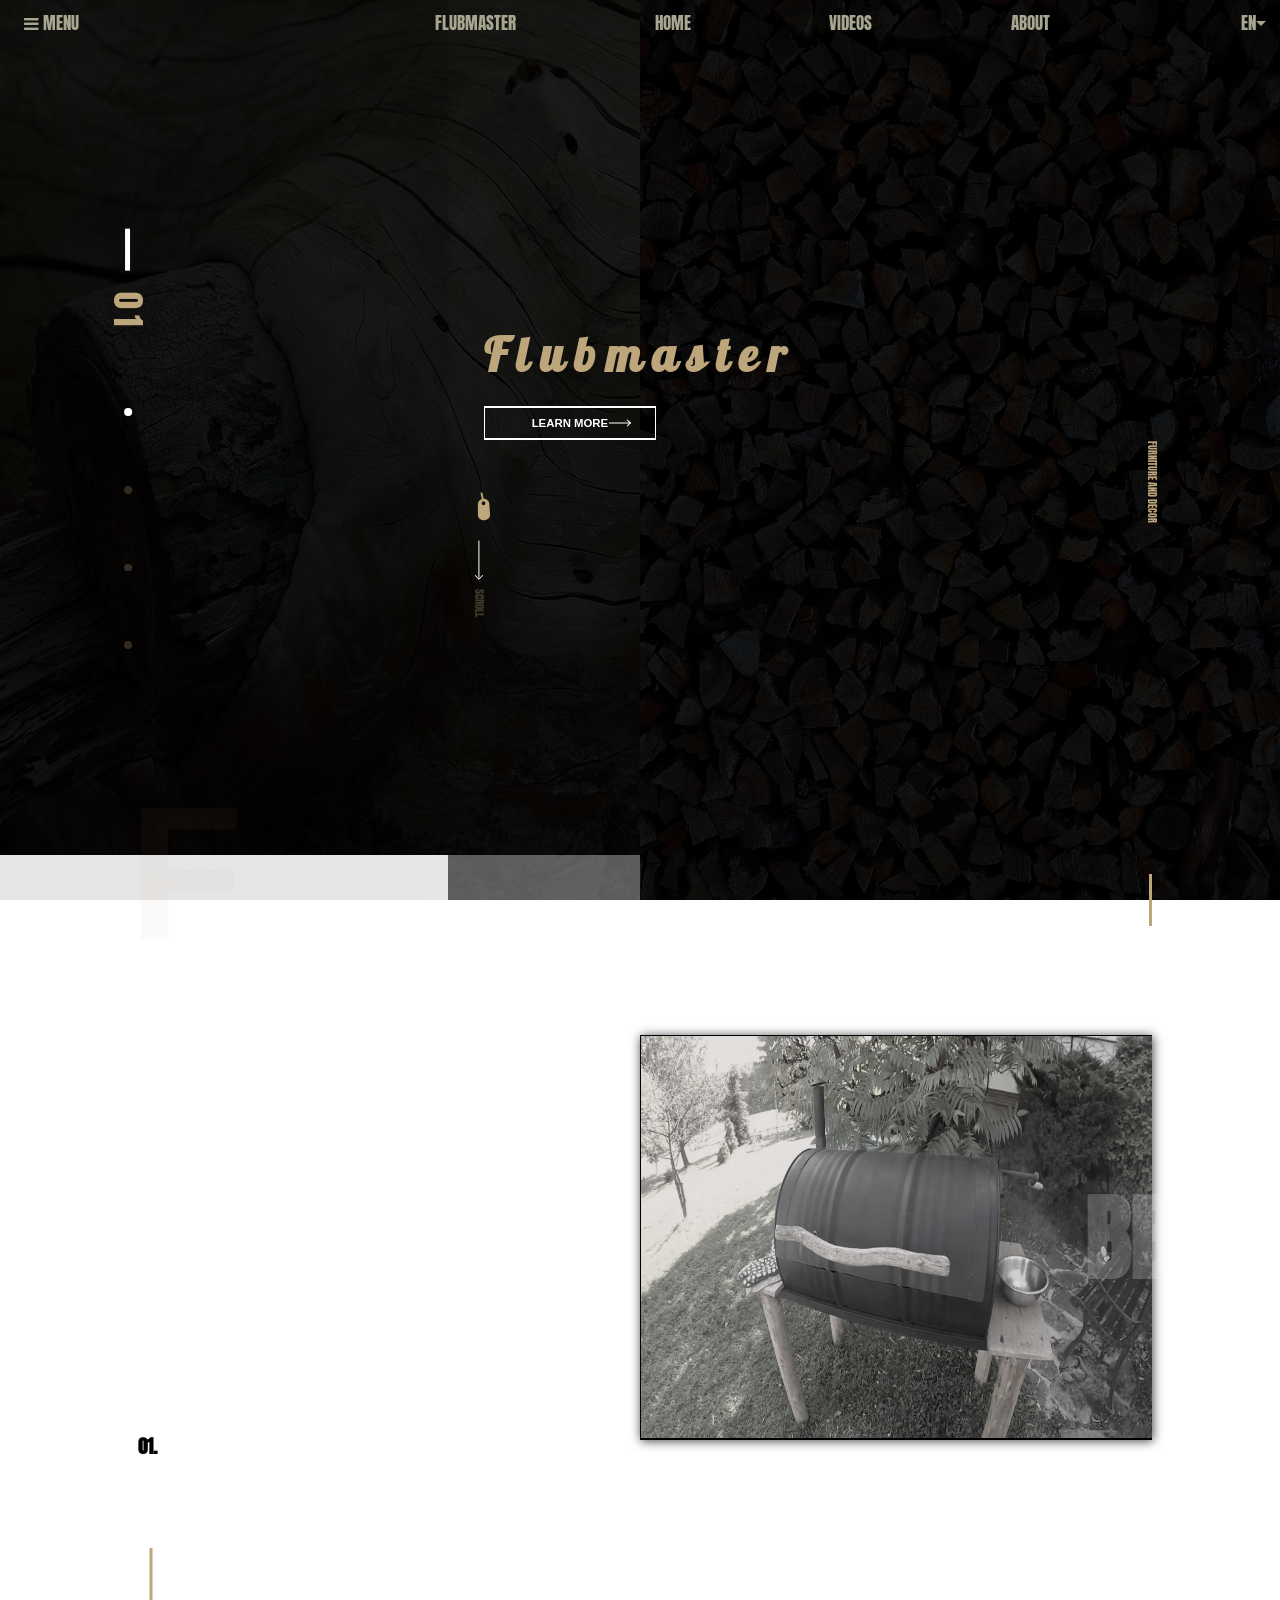
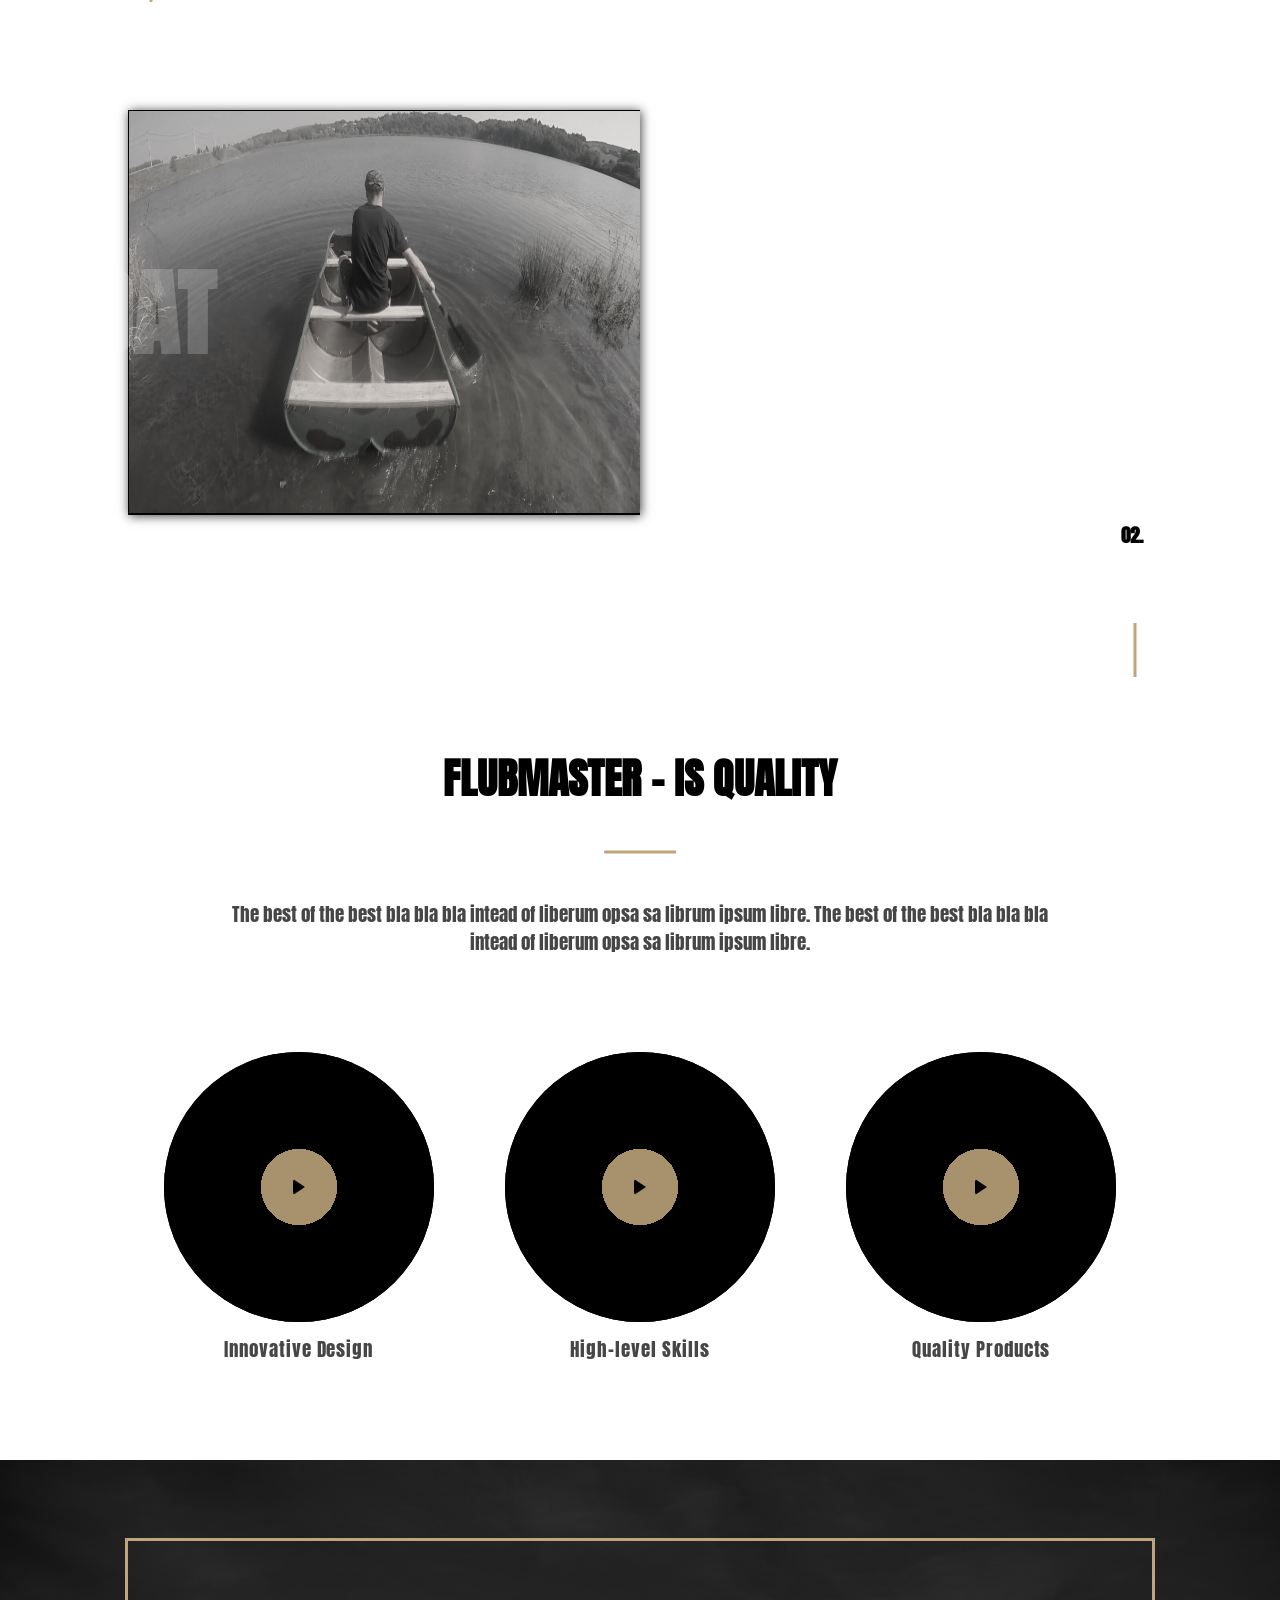
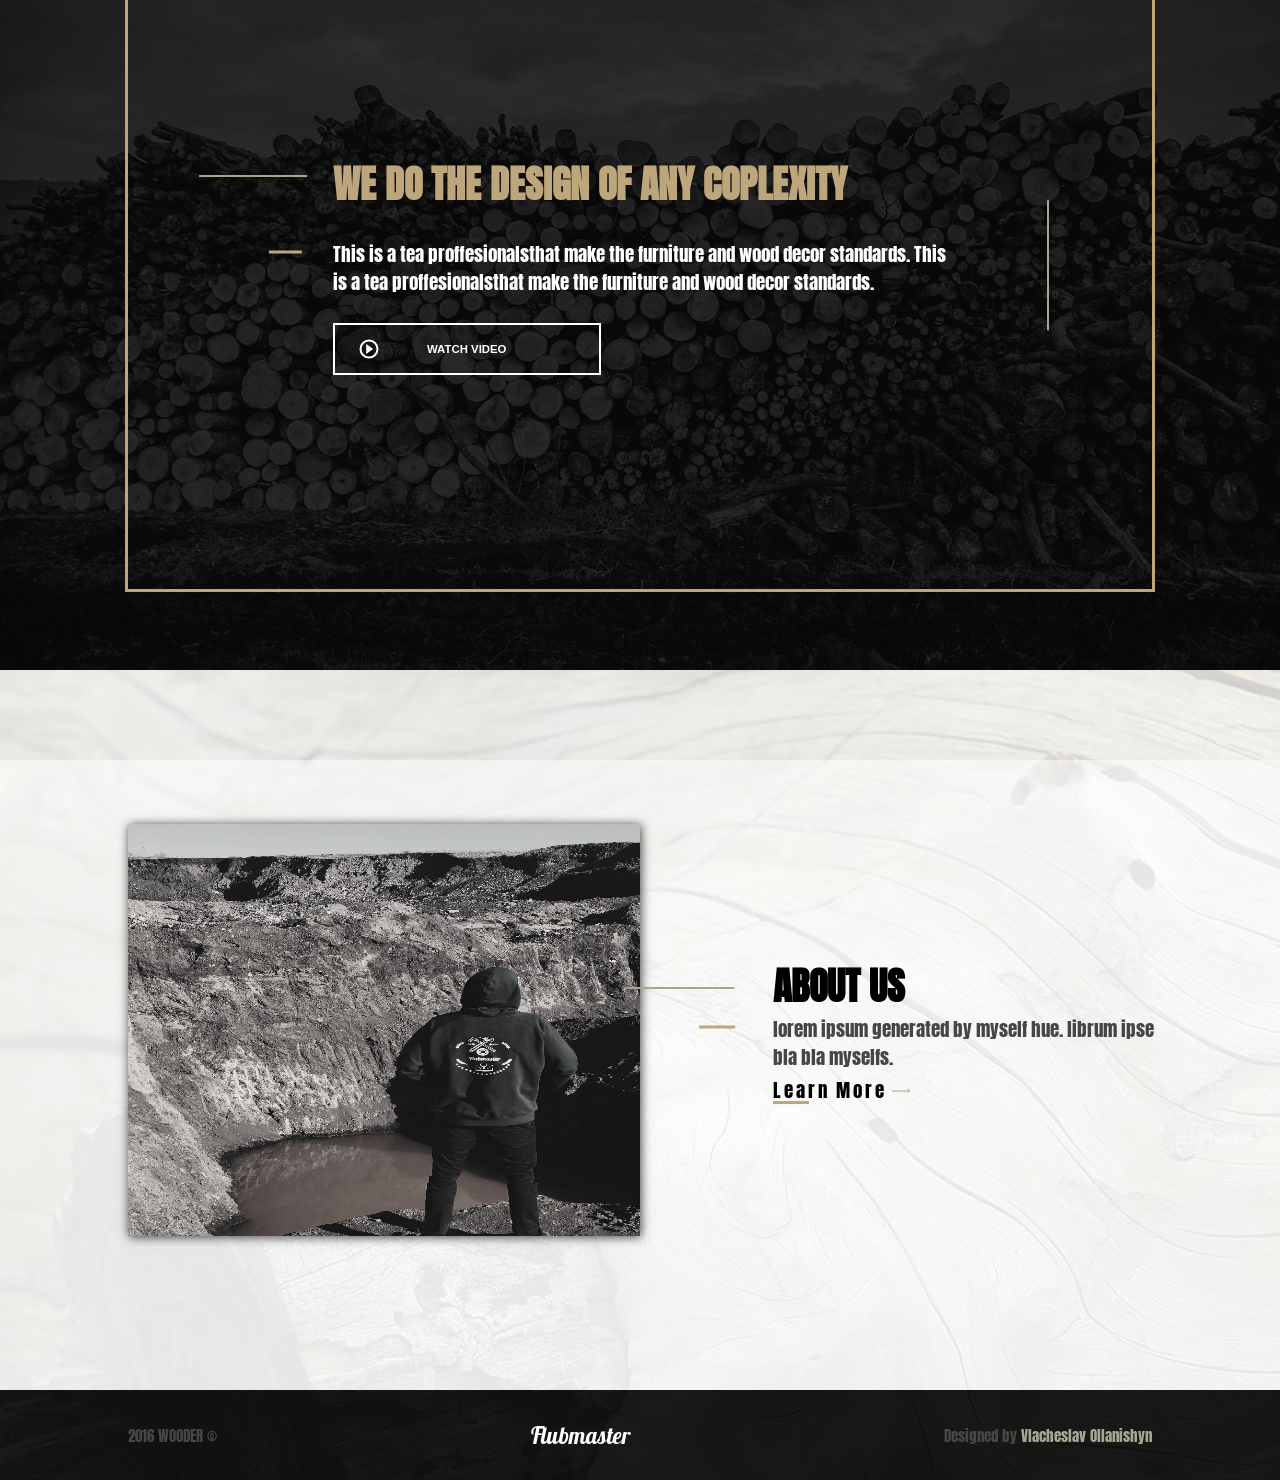
==== commit 89d7a715: "Update index.html" ====
--- a/index.html
+++ b/index.html
@@ -5,6 +5,9 @@
   <meta charset="UTF-8" />
   <meta name="viewport" content="width=device-width, initial-scale=1.0" />
   <meta http-equiv="X-UA-Compatible" content="ie=edge" />
+  <meta name="description" content="This website contain lots of Youtube DIY videos. It's Flubmaster, your diy guide">
+  <meta name="keywords" content="DIY, video, flubmaster, boat, bbq, grill, ">
+  <meta name="author" content="Brian Wala">
   <title>Flubmaster</title>
 
   <link rel="stylesheet" href="fontello-432147e9/css/lyrics.css">
--- a/css/index.css
+++ b/css/index.css
@@ -1,1375 +1 @@
-/*                          RESET */
-*{
-    margin: 0;
-    padding: 0;
-    font-size: 1em;
-    
-}
-
-ul,ol{
-  list-style: none;
-}
-
-:root{
-  
-  --bege : rgb(190, 166, 124);
-  /* --bege: #BEA67C; */
-  
-  --silver: #a7a691;
-  --white: white;
-  /* --darkSilver: #464646; */
-  --darkSilver: #464646;
-
-  
-
-  --minSectionSize: 320px;
-  --wrapperSize : 60%;
-
-  --productImgHeight : 60%;
-  --videoSize: 30vh;
-
-  --doSectionSize: 80%;
-}
-
-body{
-  width: 100%;
-  font-size: 26px;
-  /* overflow: hidden; */
-  font-family: "Anton";
-  /* overflow-x: hidden; */
-}
-
-/*                header 'header' */
-.header{
-  position: relative;
-  background-image: url(img/wooder.png), url(img/wooder2.png);
-  background-position: right top, left bottom;
-  /* box-shadow: inset 0 0 0 80vw rgba(0, 0, 0, .88); */
-  box-shadow:inset 100vw 0 0 0 rgba(0, 0, 0, .88), inset 35vw 0 5px 0 rgba(0, 0, 0, .15),inset -49.5vw 0 0 0 rgba(0, 0, 0, .15);
-  
-  background-size:50% 100%,50% 100%;
-  background-repeat: no-repeat,no-repeat;
-  height: 100vh;
-  min-height: var(--minSectionSize);
-  min-width: var(--minSectionSize);
-  
-  text-transform: uppercase;
-  /* flex C */
-  display: flex;
-  flex-direction: column;
-  /* justify-content: center; */
-  align-items: center;
-
-}
-.header::after{
-
-  content: "";
-  position: absolute;
-  bottom: 0;
-  left: 0;
-  width: 50%;
-  height: 5%;
-  /* background-color: var(--white); */
-  /* background-color: rgba(255, 255, 255, .95); */
-  background-image: linear-gradient(90deg,rgba(255, 255, 255, .9) 70%, rgba(255, 255, 255, .35) 70%,rgba(255, 255, 255, .35)100%);
-
-}  
-.header::before{
-  content: "f";
-  position: absolute;
-  bottom: 3%;
-  left: calc((100% - var(--wrapperSize)) / 2);
-  transform: translate(0%,50%);
-
-  text-transform: uppercase;
-  font-size: 10em;
-  font-weight: 800;
-  font-family: "Arial";
-  color:rgba(190, 166, 124,.05);
-  z-index: 1;
-}
-
-/*                all nav-s WRAPPER */
-.nav__wrapper{
-  font-size: 1.3em;
-  width: 100%;
-  margin-top: 10px;
-  color: var(--silver);
-  font-family: 'Lobster';
-  font-family: "Anton";
-
-  font-weight: 500;
-  font-size: .9em;
-  /* flex C */
-  display: flex;
-  flex-direction: row;
-  justify-content: space-between;  
-  align-items: center;
-}
-/*                all nav-s */
-.header__nav{
-  /* flex C */
-  display: flex;
-  flex-direction: row;
-  justify-content: center;
-  align-items: center;
-}
-.menu__option--logo{
-  color: transparent;
-  /* flex E */
-
-}
-.hamb__option--logo,.menu__option--logo{
-  /* text-transform: capitalize; */
-  color: var(--silver);
-}
-
-/*                NAV 1 hamb */
-.header__nav--hamb{
-  margin-left: 1.5%;
-}
-.hamb__list{
-  /* to be over languages menu */
-  z-index: 999;
-  position: fixed;
-  top: 0;
-  left: 0;
-  background-color: rgba(0, 0, 0, .8);
-  width: 100%;
-  /* flex C */
-  display: flex;
-  flex-direction: column;
-  align-items: center;
-  justify-content: space-around;
-  
-}
-.hamb__option{
-  color: var(--bege);
-  height: 25vh;
-  line-height: 25vh;
-}
-
-
-/*                 NAV 2 menu */
-.header__nav--menu{
-  flex-grow: 1;
-  display: flex;
-  align-items: center;
-  justify-content: center;
-
-}
-
-.menu__list{
-  position: absolute;
-  left: calc( ((100% - (var(--wrapperSize)) ) / 2) + ((var(--wrapperSize) * .3)) );
-  width: calc(var(--wrapperSize) * .60);
-  box-sizing: content-box;
-  /* padding-right: 33%; */
-  /* flex C */
-  display: flex;
-  align-items: center;
-  justify-content: space-between;
-}
-
-.hamb__option:hover,.menu__option:hover{
-  color: white;
-}
-
-
-/*                NAV 3 languages */
-.header__nav--languages{
-
-  position: relative;
-
-  margin-right: calc(1.5% + 5px);
-}
-.header__nav--languages:hover{
-  color:white;
-}
-.header__nav--languages::after{
-  content: "";
-  position: absolute;
-  right: 0;
-  transform: translateX(100%);
-  border-left: 5px solid transparent;
-  border-right: 5px solid transparent;
-  border-top: 5px solid var(--silver);
-
-}
-.languages__list{
-  position: absolute;
-  left: 0;
-  top: 100%;
-  /* transform: translateX(50%); */
-  /* flex C */
-  display: flex;
-  flex-direction: column;
-}
-.header__slider{
-  position: relative;
-  color: var(--bege);
-  width: var(--wrapperSize);
-  flex-grow: 1;
-  
-  /* flex C */
-  display: flex;
-  flex-direction: row;
-  justify-content: space-around;
-  align-items: center;
-}
-.header__slider::after{
-  position: absolute;
-  content: "";
-  right: 0%;
-  bottom: -3%;
-  width: 3px;
-  height: 6%;
-  background-color: var(--bege);
-  z-index: 1;
-
-}
-
-.slider__counter{
-  position: absolute;
-  top: calc(50%);/*   here  we can aster the distance from top*/
-  left: 0;
-  height: 50%;
-  transform: translate(-50%,-50%);
-  /* flex C */
-  display: flex;
-  flex-direction: column;
-  justify-content: space-around;
-  align-items: center;
-}
-.counter__number{
-  font-size: 1.8em;
-  letter-spacing: .2em;
-  transform: rotate(90deg);
-
-  box-sizing: border-box;
-  position: relative;
-
-}
-.counter__number::before{
-  position: absolute;
-  top: 50%;
-  left: -150%;
-  content: "";
-  width: 100%;
-  height: 10%;
-
-  background-color: white;
-
-  transform: translateY(-50%);
-
-}
-.counter__dot{
-  display: block;
-  box-sizing: border-box;
-  width: .4em;
-  height: .4em;
-  /* margin-left: 1.5em; */
-  border-radius: 50%;
-  background: var(--bege);
-  opacity: .25;
-}
-.counter__dot--selected{
-  background-color: white;
-  opacity: 1;
-}
-.slide{
-  position: relative;
-
-/* flex C */
-  display: flex;
-  flex-direction: column;
-  justify-content: center;
-  align-items: flex-start;
-}
-.slide__h1{
-  font-family: "Lobster";
-
-  text-transform: capitalize;
-  font-size:2.5em;
-  letter-spacing: .22em;
-  margin-bottom: 7%;
-  
-}
-.slide__button{
-  position: relative;
-  padding-top: 3%;
-  padding-bottom: 3%;
-  padding-left: 15%;
-  padding-right: 15%;
-
-  background-color: transparent;
-  border: white solid 2px;
-  border-left: 1px white solid;
-  border-right: 1px white solid;
-
-  font-size: .6em;
-  font-weight: 600;
-  text-transform: uppercase;
-  color: white;
-}
-.slide__button::after{
-  content: "";
-  position: absolute;
-  right: 15%;
-  top: 50%;
-  width: 12%;
-  height: 1px;
-  background-color: #fff;
-
-  transform: translate(0,-50%);
-
-}
-.slide__button::before{
-  content: "";
-  position: absolute;
-  right:15%;
-  top: 50%;
-  width: 4px;
-  height: 4px;
-  border-top: 1px white solid;
-  border-right: 1px white solid;
-
-  transform:translateY(-50%) rotate(45deg);
-
-}
-.slide__button:hover{
-  background-color: var(--bege);
-
-}
-
-.slide__info{
-  font-size: .7em;
-  transform: translateX(-25%);
-  /* flex C */
-  display: flex;
-  flex-direction: column;
-  flex-grow: 1;
-}
-.slide__mouse{
-  margin-top: 5vh;
-  position: relative;
-  left: -20%;
-  font-size: 2em;
-  transform: rotate(15deg);
-  color: var(--bege);
-
-}
-.slide__direction{
-  position: relative;
-  left: -5%;
-  
-
-  font-size: .8em;
-  color: rgba(190, 166, 124,.3);
-  transform: rotate(90deg) translate(10%,70%);
-
-  margin-top: calc(130% + 2em);
-}
-.slide__direction::after{
-  content: "";
-  position: absolute;
-  left: -130%;
-  top:50%;
-  transform: translateY(-50%);
-  width: 100%;
-  height: 1px;
-  background-color: rgba(255, 255, 255, 1);
-}
-.slide__direction::before{
-  content: "";
-  position: absolute;
-  left: calc(-30% - 5px);
-  top:50%;
-  transform: translateY(-50%) rotate(45deg);
-  width: 5px;
-  height: 5px;
-  border-top: 1px rgba(255, 255, 255, .99) solid;
-  border-right: 1px rgba(255, 255, 255, .99) solid;
-}
-/* slider right label */
-.slider__label{
-  position: absolute;
-  top: 50%;
-  right: 0%;
-  
-  transform: translate(50%,50%) rotate(90deg);
-  font-size: .5em;
-}
-/*               MAIN  */
-.main{
-    position: relative;
-      /* flex C */
-      display: flex;
-      flex-direction: column;
-      justify-content: center;
-      align-items: center;
-      font-family: 'Anton', sans-serif;
-    }
-  
-    
-  /*   for all main img */
-  .img{
-    width: 100%;
-    height: 100%;
-    box-shadow: 1px 1px 10px 0px rgba(0,0,0,0.75);
-    /* box-shadow: 2px 2px 5px 0 black;
-    border: 1px solid black; */
-  
-    filter: grayscale(90%);
-    transition: .2s;
-  }
-  .img:hover{
-    filter: grayscale(0%);
-  }
-    
-    
-    /*        for all sections    main wrapper  */
-    .main__wrapper{
-  
-      width: 100%;
-      /* flex C */
-      display: flex;
-      flex-direction: column;
-      justify-content: center;
-      align-items: center;
-      overflow: hidden;
-  
-    }
-    
-    
-    /*          for 2 product articles inside wrapper--white      */
-    
-    /* main wrapper white */
-    .main__wrapper--white{
-      position: relative;
-      background-color: var(--white);
-  
-    
-    }
-    
-    
-    /* main product article */
-    .main__product{
-      /* overflow, because of transform  over screen */
-  
-      position: relative;
-      height: 75vh;
-      min-height: calc(var(--minSectionSize) * .75);
-      width: var(--wrapperSize);
-      min-width: var(--minSectionSize);
-     
-      /* flex C */
-      display: flex;
-      flex-direction: row;
-      justify-content: flex-end;
-      align-items: center;
-    }
-    
-    /* product describe WRAPPER */
-    .product__describe{
-      width: 50%;
-      position: absolute;
-      
-      z-index: 1;
-      text-align: left;
-  
-      /* flex C */
-      display: flex;
-      flex-direction: column;
-      justify-content: center;
-      align-items: stretch;
-    }
-    .main__product:hover img{
-      filter: grayscale(0%);
-    }
-  
-    .product__h2{
-      text-transform: uppercase;
-      position: relative;
-      font-size: 2em;
-      color: black;
-      /* margin-bottom: 5px; */
-      width: 100%;
-  
-    }
-    .product__p{
-      position: relative;
-      margin-bottom: 5px;
-      width: 50%;
-      color: var(--darkSilver);
-      font-weight: 200;
-  
-    }
-    .product__a{
-      position: relative;
-      width: auto;
-      letter-spacing: .15em;
-      align-self: flex-start;
-      box-sizing: content-box;
-      white-space: nowrap;
-      /* font-size: 18px; */
-  
-  
-  
-      text-decoration: none;
-      color: inherit;
-    }
-    .product__img{
-      position: relative;
-    }
-    
-  
-  
-    /*                             FIRST PRODUCT */
-    .main__product::after{
-      content: "";
-      position: absolute;
-      bottom: 0%;
-      transform: translate(50%,50%);
-      left: 2%;
-      width: 3px;
-      height: calc(6% * 1.33);
-      background-color: var(--bege);
-      z-index: 1;
-    }
-    .main__product--first::before{
-      content: "01.";
-      position: absolute;
-      font-weight: 800;
-      /* bottom: calc(6% * 1.33); */
-      bottom: 15%;
-      transform: translate(0%,-50%);
-      left: 1%;
-      /* height: calc(6% * 1.33); */
-    }
-  
-    .product__describe--first{
-      
-      left: 13%;
-      transform: translateX(-50vw);
-      /* animation: goInRight 1s forwards; */
-  
-      /* flex C !*/
-    }
-    .product__describe::after{
-      content: "";
-      position: absolute;
-      bottom: 0%;
-      transform: translate(0%,0%);
-      left: 0%;
-      width: calc(7%);
-      height:3px;
-      background-color: var(--bege);
-    }
-  
-     .product__h2::before{
-     content: "";
-     position: absolute;
-     top: 50%;
-     transform: translate(-100%,-50%);
-     left: -5%;
-     width: calc(13% * 2 - 5%);
-     height: 2px;
-     background-color: var(--silver);
-    }
-    .product__p::before{
-      content: "";
-      position: absolute;
-      top: .5em;
-      transform: translate(-100%,50%);
-      left: -10%;
-      width: 14%;
-      
-      height: 3px;
-      background-color: var(--bege);
-      /* background-color: #BEA67C; */
-  
-    }
-    .product__a::after{
-      content: "";
-      position: absolute;
-      top: 50%;
-      transform: translate(100%,50%);
-      right: -5%;
-      width: 14%;
-      height: 1px;
-      background-color:var(--silver);
-    }
-    .product__a::before{
-      content: "";
-      position: absolute;
-      top: 50%;
-      right: -19%;
-  
-      border-top: 1px #a7a691 solid;
-      border-right: 1px #a7a691 solid;
-    
-      transform:translate(50%,-25%) rotate(45deg);
-      /* left: ; */
-      width: 2px;
-      height: 2px;
-   
-    }
-    .product__img--first{
-      width: 50%;
-      height: var(--productImgHeight);
-      /* height: 50%; */
-      
-    }
-   
-    .product__img--first::before{
-      content:"BBQ";
-      position: absolute;
-      left: 100%;
-      top: 50%;
-  
-      transform: translate(-50%,-50%);
-  
-      color: rgba(255,255,255,.2);
-      /* background-color: rgba(0,0,0,.1); */
-  
-      font-weight: 800;
-      font-size: 5em;
-  
-      z-index: 2;
-    }
-  
-  
-  
-    /*                             SECOND PRODUCT */
-    .main__product--second{
-      /* flex C */
-      justify-content: flex-start;
-    }
-    .main__product--second::after{
-      left: 98%;
-      bottom: 0%;
-      transform: translate(50%,50%);
-      width: 3px;
-      height: calc(6% * 1.33);
-      background-color: var(--bege);
-  
-    }
-    .main__product--second::before{
-      position: absolute;
-      content: "02.";
-      left: 97%;
-      bottom: 15%;
-      font-weight: 800;
-  
-    }
-    
-    /* fix this!!!!!!!!!!!!!!!!!!!!!!!*/
-    .product__describe--second{
-      position: relative;
-      right: calc(-13%);
-      width: 50%;
-      transform: translateX(50vw);
-      /* animation: goInRight 1s forwards; */
-      text-align: right;
-      /* flex C !*/
-  
-    }
-    .product__describe--second::after{
-      
-      content: "";
-      position: absolute;
-      bottom: 0%;
-      transform: translate(-100%,0%);
-      left:calc(50% - .1em);
-      width: calc(7%);
-      height: 3px;
-      background-color: var(--bege);
-  
-  
-    }
-  
-    .product__h2--second{
-      width: 50%;
-      color: black;
-    }
-    .product__h2--second::before{
-      content: "";
-      position: absolute;
-      top: 50%;
-      transform: translate(0%,-50%);
-      left: 105%;
-      width: calc((13% * 4) - 10%);
-      height: 2px;
-      background-color: var(--silver);
-    }
-    .product__p--second{
-      width: 50%;
-    }
-    .product__p--second::before{
-      content: "";
-      position: absolute;
-      top: .5em;
-      transform: translate(0%,50%);
-      left: 105%;
-      width: 14%;
-      
-      height: 3px;
-      background-color: var(--bege);
-      /* background-color: #BEA67C; */
-  
-    }
-    
-    .product__a--second{
-      /* align-self: flex-start; */
-      /* text-align:  center; */
-      position: relative;
-      left: 50%;
-      transform: translateX(-100%);
-  
-    }
-    .product__a--second::after{
-      content: "";
-      position: absolute;
-      top: 50%;
-      transform: translate(100%,-50%);
-      right: -5%;
-      width: 14%;
-      height: 1px;
-      background-color:var(--silver);
-    }
-   
-    .product__a--second::before{
-      content: "";
-      position: absolute;
-      top: 50%;
-      right: -19%;
-  
-      border-top: 1px #a7a691 solid;
-      border-right: 1px #a7a691 solid;
-    
-      transform:translate(45%,-50%) rotate(45deg);
-      /* left: ; */
-      width: 2px;
-      height: 2px;
-   
-    }
-    
-    .product__img--second{
-      width: 50%;
-      height: var(--productImgHeight);
-  
-      /* height: 90%; */
-      /* height: 50%; */
-      
-    }
-    .product__img--second::before{
-      content:"BOAT";
-      position: absolute;
-      left: 0%;
-      top: 50%;
-  
-      transform: translate(-50%,-50%);
-  
-      color: rgba(255,255,255,.2);
-      /* background-color: rgba(0,0,0,.1); */
-  
-      font-weight: 800;
-      font-size: 5em;
-  
-      z-index: 2;
-    }
-
-/* main product article */
-.main__product--thirt{
-    /* overflow, because of transform  over screen */
-
-    position: relative;
-    height: 90vh;
-    min-height: calc(var(--minSectionSize) * .9);
-    width: var(--wrapperSize);
-    min-width: var(--minSectionSize);
-
-   
-    /* flex C */
-    display: flex;
-    flex-direction: column;
-    justify-content: space-around;
-    align-items: center;
-  }
-.main__product--thirt::after{
-  content: none;
-}
-  
-  /* product describe WRAPPER */
-  .product__describe--thirt{
-    position: relative;    
-    z-index: 1;
-    text-align: center;
-    width: 100%;
-    margin-top: 5%;
-
-    /* height: 30%; */
-
-    /* flex C */
-    display: flex;
-    flex-direction: column;
-    justify-content: space-between;
-    align-items: center;
-  }
-  .product__describe--thirt::after{
-      content: none;
-  }
-
-  .product__h2--thirt{
-    position: relative;
-    width: var(--wrapperSize);
-    margin-bottom: 10vh;
-
-    text-transform: uppercase;
-    font-size: 2.2em;
-    
-    color: black;
-    /* margin-bottom: 5px; */
-    width: 100%;
-
-  }
-  .product__h2--thirt::before{
-    content: none;
-  }
-  .product__h2--thirt::after{
-    content: "";
-
-    position: absolute;
-    bottom: -5vh;
-    left: 50%;
-
-    transform: translate(-50%,-50%);
-
-    width: 7%;
-    height: 3px;
-    background-color: var(--bege);
-  }
-
-  .product__p--thirt{
-    position: relative;
-    /* margin-bottom: 5px; */
-    width: var(--wrapperSize);
-    color: var(--darkSilver);
-
-    font-weight: 200;
-
-  }
-  .product__p--thirt::before{
-    content: none;
-  }
-
-  .product__a--thirt{
-    position: relative;
-    width: 100%;
-    align-self: auto;
-    box-sizing: content-box;
-    white-space: wrap;
-    /* font-size: 18px; */
-
-
-
-    text-decoration: none;
-    color: inherit;
-  }
-  .product__img--thirt{
-    position: relative;
-  }
-  
-  /*                         all VIDEOS wrapper */
-  /* iframes products */
-  .product__iframes{
-    /* height: 50%; */
-    margin-bottom: 5%;
-    width: 100%;
-    color: var(--darkSilver);
-    letter-spacing: .05em;
-
-    /* flex C */
-    display: flex;
-    flex-direction: row;
-    justify-content: space-around;
-    align-items: center;
-      /* overflow: hidden; */
-
-  }
-  /*                            VIDEOS */
-  .video__wrapper{
-    text-align: center;
-    /* flex C */
-    display: flex;
-    flex-direction: column;
-    align-items: center;
-  }
-  .product__iframe{
-    position: relative;
-    z-index: 1;
-    border-radius: 50%;
-
-    background-color: #000;
-    box-shadow:inset 100vw 0 0 0 rgba(0, 0, 0, .88);
-
-
-    /* height: 100%; */
-    /* width: var(--iframeWidth);  */
-    width: var(--videoSize); 
-    height: var(--videoSize);
-
-    overflow: hidden;
-
-
-  }
-  .product__iframe::after{
-    content: "";
-    position: absolute;
-    left: 50%;
-    top: 50%;
-    width: 100%;
-    height: 100%;
-    transform: translate(-50%,-50%);
-
-    background-image: radial-gradient(rgba(190, 166, 124,.88)0%,rgba(190, 166, 124,.88)20%,rgba(0,0,0,0.2)20%,rgba(0,0,0,.8) 100%);
-  }
-  .product__iframe::before{
-    content: "";
-    position: absolute;
-    left:50%;
-    top:50%;
-    transform: translate(-50%,-50%);
-    width: 0;
-    height: 0;
-    z-index: 1;
-    border-top: 8px solid transparent;
-    border-left: 12px solid black;
-    border-bottom: 8px solid transparent;
-    border-radius: 3px;
-    
-  }
-
-.iframe{
-  position: absolute;
-  left: 50%;
-  top: 50%;
-  transform: translate(-50%,-50%);
-  width: 250%; 
-  height: 250%;
-  /* border-radius: 50%; */
-
-}
-
-.product__label{
-  margin-top: 5%;
-}  
-
-    .main__wrapper--wood{
-
-        background-image: url(img/wooder3.png);
-    
-        background-size: cover;
-        box-shadow:inset 100vw 0 0 0 rgba(0, 0, 0, .8);
-        
-        font-family: 'Anton', sans-serif;
-    
-        height: 90vh;
-        min-height: calc(var(--minSectionSize) * .9);
-        min-width: var(--minSectionSize);
-    
-    
-    }
-    .main__do{
-      position: relative;
-      width: var(--doSectionSize);
-      height: var(--doSectionSize);
-      border: 3px solid var(--bege);
-    }
-    .main__do::after{
-      content: "";
-      position: absolute;
-      right: 10%;
-      top:50%;
-      transform: translate(-50%,-50%);
-    
-      width: 2px;
-      height: 20%;
-      background-color: var(--silver);
-    
-    }
-    
-    .do{
-      width: 60%;
-      height: 100%;
-    
-      margin-left: 20%;
-    /* flex C */
-      display: flex;
-      flex-direction: column;
-      align-items: flex-start;
-      justify-content: center;
-    
-    }
-    
-    /* h2 */
-    .do__h2{
-      text-transform: uppercase;
-      position: relative;
-      font-size: 2em;
-      color: var(--bege);
-    
-      margin-bottom: 3vh;
-      /* width: 100%; */
-    }
-    .do__h2::before{
-      content: "";
-      position: absolute;
-      top: .5em;
-      left: -5%;
-    
-      transform: translate(-100%,50%);
-      width: calc(26% - 5%);
-      height: 2px;
-      background-color: var(--silver);
-     }
-    /* p */
-    .do__p{
-      position: relative;
-      color: white;
-      font-weight: 200;
-    
-      margin-bottom: 3vh;
-    
-    }
-     .do__p::before{
-       content: "";
-       position: absolute;
-       top: .5em;
-       transform: translate(-100%,50%);
-       left: -5%;
-      width: calc(26% * .4 - 5%);
-       
-       height: 3px;
-       background-color: var(--bege);
-       /* background-color: #BEA67C; */
-    
-     }
-    /* button */
-    .do__button{
-      position: relative;
-      padding-top: 3%;
-      padding-bottom: 3%;
-      padding-left: 15%;
-      padding-right: 15%;
-    
-      background-color: transparent;
-      border: white solid 2px;
-    
-      font-size: .6em;
-      font-weight: 600;
-      text-transform: uppercase;
-      color: white;
-    
-    }
-    .do__button::before{
-      content: "";
-      position: absolute;
-      top: 50%;
-      left: 13%;
-      transform: translate(-50%,-50%);
-      width: 15px;
-      height: 15px;
-      border: 2px  white solid;
-      border-radius: 50%;
-    }
-    .do__button::after{
-      content: "";
-      position: absolute;
-      top: 50%;
-      left: 13%;
-      transform: translate(-40%,-50%);
-      border-top: 5px solid transparent;
-      border-left: 7px solid white;
-      border-bottom: 5px solid transparent;
-    
-    }
-    .do__button:hover{
-      background-color: black;
-    
-    }
-
-.main__wrapper--lightWood{
-    height: 90vh;
-    min-width: var(--minSectionSize);
-
-    background-image: url(img/wooder2.png);
-    background-size: cover;
-    box-shadow:inset 0 80vh 0 0 rgba(255, 255, 255, 0.8),inset 0 -80vh 0 0 rgba(255, 255, 255, 0.5) ;
-    font-family: 'Anton', sans-serif;
-    /* overflow: hidden; */
-    position: relative;
-    /* flex C */
-
-
-}
-
-.main__about{
-    position: relative;
-
-    width: var(--wrapperSize);
-    margin-bottom: 10vh;
-    /* flex C */
-    display: flex;
-    flex-direction: row;
-    align-items: center;
-    justify-content: flex-start;
-
-}
-.about__img{
-    width: 50%;
-    height:calc(var(--productImgHeight));
-
-}
-
-/*                             descrbie */
-.about__describe{
-    position: absolute;
-
-    left: 63%;
-    width: 75%;
-}
-.about__describe::after{
-    width: calc(7% / .75 / 2);
-}
-.about__h2{
-    position: relative;
-    font-size: 2em;
-    text-transform: uppercase;
-}
-.about__h2::before{
-    content: "";
-    position: absolute;
-    left: -5%;
-    top: 50%;
-    transform: translate(-100%,50%);
-
-    width: 14%;
-    height: 2px;
-
-
-    background-color: var(--silver);
-}
-.about__p{
-    position: relative;
-    width: 50%;
-}
-.about__p::before{
-    width: calc(7% / .75);
-}
-.about__a{
-
-    position: relative;
-    text-decoration: none;
-    color: black;
-    position: relative;
-    width: auto;
-    letter-spacing: .15em;
-    align-self: flex-start;
-    box-sizing: content-box;
-    white-space: nowrap;
-    /* font-size: 18px; */
-
-    text-transform: capitalize;
-
-    text-decoration: none;
-    color: inherit;
-}
-
-    .footer{
-        position: absolute;
-        z-index: 3;
-        left: 0;
-
-        bottom:0;
-        height: 10vh;
-        width: 100%;
-        background-color: rgba(0, 0, 0,.88);
-    font-size: .8em;
-
-    
-        /* overflow: hidden; */
-        /* flex C */
-        display: flex;
-        flex-direction: column;
-        align-items: center;
-        justify-content: center;
-    
-    }
-.footer__wrapper{
-    width: var(--wrapperSize);
-
-    /* overflow: hidden; */
-    /* flex C */
-    display: flex;
-    flex-direction: row;
-    align-items: center;
-    justify-content: space-between;
-
-}
-.footer__copy{
-    color: var(--darkSilver);
-}
-.footer__logo{
-    font-family: "Lobster";
-    color: white;
-    text-transform: capitalize;
-    font-size: 1.5em;
-}
-.footer__designer{
-    color: var(--darkSilver);
-
-}
-.footer__author{
-    color: var(--silver);    
-
-}
-/* toggle classes */
-.displayNone{
-    display: none;
-}
-
-@keyframes goInRight{
-  100%{
-    transform: translateX(0);
-  }
-}
-
-
-
-  @media only screen and (max-width: 1620px){
-    :root{
-      --wrapperSize : 80%;
-      --logoSize: 50px;
-    }
-    body {
-      font-size: 21px;
-    }
-  }
-
-
-
-  @media only screen and (max-width: 1300px){
-    :root{
-      --wrapperSize : 80%;
-    }
-    body {
-      font-size: 19px;
-    }
-  }
-
-   @media only screen and (max-width: 1300px) and (orientation: portrait){
-    :root{
-      --videoSize : 25vw;
-      --productImgHeight : 40%;
-
-    }
-    .main__wrapper--lightWood{
-      height: 50vh;
-    }
-    .main__product{
-      height: 50vh;
-    }
-   
-  }
-
-
-
-  @media only screen and (max-width: 1000px){
-    :root{
-      --wrapperSize : 80%;
-    }
-    body {
-      font-size: 18px;
-    }
-  }
-  /* @media only screen and (max-width: 1000px) and (orientation: portrait){
-    :root{
-
-    }
-  } */
-
-
-
- @media only screen and (max-width: 815px) and (orientation: landscape){
-    :root{
-      --wrapperSize : 80%;
-    }
-    body {
-      font-size: 16px;
-    }
-    .header__nav--menu{
-      display: none;
-    }
-  }
-  @media only screen and (max-width: 815px) and (orientation: portrait){
-    :root{
-      --wrapperSize : 80%;
-
-    }
-    body {
-      font-size: 21px;
-    }
-    .header__nav--menu{
-      display: none;
-    }
-  }
-
-
-
-
-  @media only screen and (max-width: 640px) {
-    :root{
-      --wrapperSize : 80%;
-    }
-    body {
-      font-size: 14px;
-    }
-  }
-
-  @media only screen and (max-width: 480px) {
-    :root{
-      --wrapperSize : 90%;
-    }
-    body {
-      font-size: 13px;
-    }
-   
-  }
-
-
-  @media only screen and (max-width: 320px) {
-    :root{
-      --wrapperSize : 95%;
-    }
-    body {
-      font-size: 12px;
-    }
-  }
-
-
-
-    
-    
-
-
-
-
-
-
-
-
-
-
-
+*{margin:0;padding:0;font-size:1em}ol,ul{list-style:none}:root{--bege:rgb(190, 166, 124);--silver:#a7a691;--white:white;--darkSilver:#464646;--minSectionSize:320px;--wrapperSize:60%;--productImgHeight:60%;--videoSize:30vh;--doSectionSize:80%}body{width:100%;font-size:26px;font-family:Anton}.header{position:relative;background-image:url(img/wooder.jpg),url(img/wooder2.jpg);background-position:right top,left bottom;box-shadow:inset 100vw 0 0 0 rgba(0,0,0,.88),inset 35vw 0 5px 0 rgba(0,0,0,.15),inset -49.5vw 0 0 0 rgba(0,0,0,.15);background-size:50% 100%,50% 100%;background-repeat:no-repeat,no-repeat;height:100vh;min-height:var(--minSectionSize);text-transform:uppercase;display:flex;flex-direction:column;align-items:center}.header::after{content:"";position:absolute;bottom:0;left:0;width:50%;height:5%;background-image:linear-gradient(90deg,rgba(255,255,255,.9) 70%,rgba(255,255,255,.35) 70%,rgba(255,255,255,.35)100%)}.header::before{content:"f";position:absolute;bottom:3%;left:calc((100% - var(--wrapperSize))/ 2);transform:translate(0,50%);text-transform:uppercase;font-size:10em;font-weight:800;font-family:Arial;color:rgba(190,166,124,.05);z-index:1}.nav__wrapper{font-size:1.3em;width:100%;margin-top:10px;color:var(--silver);font-family:Lobster;font-family:Anton;font-weight:500;font-size:.9em;display:flex;flex-direction:row;justify-content:space-between;align-items:center}.header__nav{display:flex;flex-direction:row;justify-content:center;align-items:center}.menu__option--logo{color:transparent}.hamb__option--logo,.menu__option--logo{color:var(--silver)}.header__nav--hamb{margin-left:1.5%}.hamb__list{z-index:999;position:fixed;top:0;left:0;background-color:rgba(0,0,0,.8);width:100%;display:flex;flex-direction:column;align-items:center;justify-content:space-around}.hamb__option{color:var(--bege);height:25vh;line-height:25vh}.header__nav--menu{flex-grow:1;display:flex;align-items:center;justify-content:center}.menu__list{position:absolute;left:calc(((100% - (var(--wrapperSize)))/ 2) + ((var(--wrapperSize) * .3)));width:calc(var(--wrapperSize) * .6);box-sizing:content-box;display:flex;align-items:center;justify-content:space-between}.hamb__option:hover,.menu__option:hover{color:#fff}.header__nav--languages{position:relative;margin-right:calc(1.5% + 5px)}.header__nav--languages:hover{color:#fff}.header__nav--languages::after{content:"";position:absolute;right:0;transform:translateX(100%);border-left:5px solid transparent;border-right:5px solid transparent;border-top:5px solid var(--silver)}.languages__list{position:absolute;left:0;top:100%;display:flex;flex-direction:column}.header__slider{position:relative;color:var(--bege);width:var(--wrapperSize);flex-grow:1;display:flex;flex-direction:row;justify-content:space-around;align-items:center}.header__slider::after{position:absolute;content:"";right:0;bottom:-3%;width:3px;height:6%;background-color:var(--bege);z-index:1}.slider__counter{position:absolute;top:calc(50%);left:0;height:50%;transform:translate(-50%,-50%);display:flex;flex-direction:column;justify-content:space-around;align-items:center}.counter__number{font-size:1.8em;letter-spacing:.2em;transform:rotate(90deg);box-sizing:border-box;position:relative}.counter__number::before{position:absolute;top:50%;left:-150%;content:"";width:100%;height:10%;background-color:#fff;transform:translateY(-50%)}.counter__dot{display:block;box-sizing:border-box;width:.4em;height:.4em;border-radius:50%;background:var(--bege);opacity:.25}.counter__dot--selected{background-color:#fff;opacity:1}.slide{position:relative;display:flex;flex-direction:column;justify-content:center;align-items:flex-start}.slide__h1{font-family:Lobster;text-transform:capitalize;font-size:2.5em;letter-spacing:.22em;margin-bottom:7%}.slide__button{position:relative;padding-top:3%;padding-bottom:3%;padding-left:15%;padding-right:15%;background-color:transparent;border:#fff solid 2px;border-left:1px #fff solid;border-right:1px #fff solid;font-size:.6em;font-weight:600;text-transform:uppercase;color:#fff}.slide__button::after{content:"";position:absolute;right:15%;top:50%;width:12%;height:1px;background-color:#fff;transform:translate(0,-50%)}.slide__button::before{content:"";position:absolute;right:15%;top:50%;width:4px;height:4px;border-top:1px #fff solid;border-right:1px #fff solid;transform:translateY(-50%) rotate(45deg)}.slide__button:hover{background-color:var(--bege)}.slide__info{font-size:.7em;transform:translateX(-25%);display:flex;flex-direction:column;flex-grow:1}.slide__mouse{margin-top:5vh;position:relative;left:-20%;font-size:2em;transform:rotate(15deg);color:var(--bege)}.slide__direction{position:relative;left:-5%;font-size:.8em;color:rgba(190,166,124,.3);transform:rotate(90deg) translate(10%,70%);margin-top:calc(130% + 2em)}.slide__direction::after{content:"";position:absolute;left:-130%;top:50%;transform:translateY(-50%);width:100%;height:1px;background-color:rgba(255,255,255,1)}.slide__direction::before{content:"";position:absolute;left:calc(-30% - 5px);top:50%;transform:translateY(-50%) rotate(45deg);width:5px;height:5px;border-top:1px rgba(255,255,255,.99) solid;border-right:1px rgba(255,255,255,.99) solid}.slider__label{position:absolute;top:50%;right:0;transform:translate(50%,50%) rotate(90deg);font-size:.5em}.main{position:relative;display:flex;flex-direction:column;justify-content:center;align-items:center;font-family:Anton,sans-serif}.img{width:100%;height:100%;box-shadow:1px 1px 10px 0 rgba(0,0,0,.75);filter:grayscale(90%);transition:.2s}.img:hover{filter:grayscale(0)}.main__wrapper{width:100%;display:flex;flex-direction:column;justify-content:center;align-items:center;overflow:hidden}.main__wrapper--white{position:relative;background-color:var(--white)}.main__product{position:relative;height:75vh;min-height:calc(var(--minSectionSize) * .75);width:var(--wrapperSize);display:flex;flex-direction:row;justify-content:flex-end;align-items:center}.product__describe{width:50%;position:absolute;z-index:1;text-align:left;display:flex;flex-direction:column;justify-content:center;align-items:stretch}.main__product:hover img{filter:grayscale(0)}.product__h2{text-transform:uppercase;position:relative;font-size:2em;color:#000;width:100%}.product__p{position:relative;margin-bottom:5px;width:50%;color:var(--darkSilver);font-weight:200}.product__a{position:relative;width:auto;letter-spacing:.15em;align-self:flex-start;box-sizing:content-box;white-space:nowrap;text-decoration:none;color:inherit}.product__img{position:relative}.main__product::after{content:"";position:absolute;bottom:0;transform:translate(50%,50%);left:2%;width:3px;height:calc(6% * 1.33);background-color:var(--bege);z-index:1}.main__product--first::before{content:"01.";position:absolute;font-weight:800;bottom:15%;transform:translate(0,-50%);left:1%}.product__describe--first{left:13%;transform:translateX(-50vw)}.product__describe::after{content:"";position:absolute;bottom:0;transform:translate(0,0);left:0;width:calc(7%);height:3px;background-color:var(--bege)}.product__h2::before{content:"";position:absolute;top:50%;transform:translate(-100%,-50%);left:-5%;width:calc(13% * 2 - 5%);height:2px;background-color:var(--silver)}.product__p::before{content:"";position:absolute;top:.5em;transform:translate(-100%,50%);left:-10%;width:14%;height:3px;background-color:var(--bege)}.product__a::after{content:"";position:absolute;top:50%;transform:translate(100%,50%);right:-5%;width:14%;height:1px;background-color:var(--silver)}.product__a::before{content:"";position:absolute;top:50%;right:-19%;border-top:1px #a7a691 solid;border-right:1px #a7a691 solid;transform:translate(50%,-25%) rotate(45deg);width:2px;height:2px}.product__img--first{width:50%;height:var(--productImgHeight)}.product__img--first::before{content:"BBQ";position:absolute;left:100%;top:50%;transform:translate(-50%,-50%);color:rgba(255,255,255,.2);font-weight:800;font-size:5em;z-index:2}.main__product--second{justify-content:flex-start}.main__product--second::after{left:98%;bottom:0;transform:translate(50%,50%);width:3px;height:calc(6% * 1.33);background-color:var(--bege)}.main__product--second::before{position:absolute;content:"02.";left:97%;bottom:15%;font-weight:800}.product__describe--second{position:relative;right:calc(-13%);width:50%;transform:translateX(50vw);text-align:right}.product__describe--second::after{content:"";position:absolute;bottom:0;transform:translate(-100%,0);left:calc(50% - .1em);width:calc(7%);height:3px;background-color:var(--bege)}.product__h2--second{width:50%;color:#000}.product__h2--second::before{content:"";position:absolute;top:50%;transform:translate(0,-50%);left:105%;width:calc((13% * 4) - 10%);height:2px;background-color:var(--silver)}.product__p--second{width:50%}.product__p--second::before{content:"";position:absolute;top:.5em;transform:translate(0,50%);left:105%;width:14%;height:3px;background-color:var(--bege)}.product__a--second{position:relative;left:50%;transform:translateX(-100%)}.product__a--second::after{content:"";position:absolute;top:50%;transform:translate(100%,-50%);right:-5%;width:14%;height:1px;background-color:var(--silver)}.product__a--second::before{content:"";position:absolute;top:50%;right:-19%;border-top:1px #a7a691 solid;border-right:1px #a7a691 solid;transform:translate(45%,-50%) rotate(45deg);width:2px;height:2px}.product__img--second{width:50%;height:var(--productImgHeight)}.product__img--second::before{content:"BOAT";position:absolute;left:0;top:50%;transform:translate(-50%,-50%);color:rgba(255,255,255,.2);font-weight:800;font-size:5em;z-index:2}.main__product--thirt{position:relative;height:90vh;min-height:calc(var(--minSectionSize) * .9);width:var(--wrapperSize);display:flex;flex-direction:column;justify-content:space-around;align-items:center}.main__product--thirt::after{content:none}.product__describe--thirt{position:relative;z-index:1;text-align:center;width:100%;margin-top:5%;display:flex;flex-direction:column;justify-content:space-between;align-items:center}.product__describe--thirt::after{content:none}.product__h2--thirt{position:relative;width:var(--wrapperSize);margin-bottom:10vh;text-transform:uppercase;font-size:2.2em;color:#000;width:100%}.product__h2--thirt::before{content:none}.product__h2--thirt::after{content:"";position:absolute;bottom:-5vh;left:50%;transform:translate(-50%,-50%);width:7%;height:3px;background-color:var(--bege)}.product__p--thirt{position:relative;width:var(--wrapperSize);color:var(--darkSilver);font-weight:200}.product__p--thirt::before{content:none}.product__a--thirt{position:relative;width:100%;align-self:auto;box-sizing:content-box;white-space:wrap;text-decoration:none;color:inherit}.product__img--thirt{position:relative}.product__iframes{margin-bottom:5%;width:100%;color:var(--darkSilver);letter-spacing:.05em;display:flex;flex-direction:row;justify-content:space-around;align-items:center}.video__wrapper{text-align:center;display:flex;flex-direction:column;align-items:center}.product__iframe{position:relative;z-index:1;border-radius:50%;background-color:#000;box-shadow:inset 100vw 0 0 0 rgba(0,0,0,.88);width:var(--videoSize);height:var(--videoSize);overflow:hidden}.product__iframe::after{content:"";position:absolute;left:50%;top:50%;width:100%;height:100%;transform:translate(-50%,-50%);background-image:radial-gradient(rgba(190,166,124,.88)0%,rgba(190,166,124,.88)20%,rgba(0,0,0,.2)20%,rgba(0,0,0,.8) 100%)}.product__iframe::before{content:"";position:absolute;left:50%;top:50%;transform:translate(-50%,-50%);width:0;height:0;z-index:1;border-top:8px solid transparent;border-left:12px solid #000;border-bottom:8px solid transparent;border-radius:3px}.iframe{position:absolute;left:50%;top:50%;transform:translate(-50%,-50%);width:250%;height:250%}.product__label{margin-top:5%}.main__wrapper--wood{background-image:url(img/wooder3.jpg);background-size:cover;box-shadow:inset 100vw 0 0 0 rgba(0,0,0,.8);font-family:Anton,sans-serif;height:90vh;min-height:calc(var(--minSectionSize) * .9)}.main__do{position:relative;width:var(--doSectionSize);height:var(--doSectionSize);border:3px solid var(--bege)}.main__do::after{content:"";position:absolute;right:10%;top:50%;transform:translate(-50%,-50%);width:2px;height:20%;background-color:var(--silver)}.do{width:60%;height:100%;margin-left:20%;display:flex;flex-direction:column;align-items:flex-start;justify-content:center}.do__h2{text-transform:uppercase;position:relative;font-size:2em;color:var(--bege);margin-bottom:3vh}.do__h2::before{content:"";position:absolute;top:.5em;left:-5%;transform:translate(-100%,50%);width:calc(26% - 5%);height:2px;background-color:var(--silver)}.do__p{position:relative;color:#fff;font-weight:200;margin-bottom:3vh}.do__p::before{content:"";position:absolute;top:.5em;transform:translate(-100%,50%);left:-5%;width:calc(26% * .4 - 5%);height:3px;background-color:var(--bege)}.do__button{position:relative;padding-top:3%;padding-bottom:3%;padding-left:15%;padding-right:15%;background-color:transparent;border:#fff solid 2px;font-size:.6em;font-weight:600;text-transform:uppercase;color:#fff}.do__button::before{content:"";position:absolute;top:50%;left:13%;transform:translate(-50%,-50%);width:15px;height:15px;border:2px #fff solid;border-radius:50%}.do__button::after{content:"";position:absolute;top:50%;left:13%;transform:translate(-40%,-50%);border-top:5px solid transparent;border-left:7px solid #fff;border-bottom:5px solid transparent}.do__button:hover{background-color:#000}.main__wrapper--lightWood{height:90vh;background-image:url(img/wooder2.jpg);background-size:cover;box-shadow:inset 0 80vh 0 0 rgba(255,255,255,.8),inset 0 -80vh 0 0 rgba(255,255,255,.5);font-family:Anton,sans-serif;position:relative}.main__about{position:relative;width:var(--wrapperSize);margin-bottom:10vh;display:flex;flex-direction:row;align-items:center;justify-content:flex-start}.about__img{width:50%;height:calc(var(--productImgHeight))}.about__describe{position:absolute;left:63%;width:75%}.about__describe::after{width:calc(7% / .75 / 2)}.about__h2{position:relative;font-size:2em;text-transform:uppercase}.about__h2::before{content:"";position:absolute;left:-5%;top:50%;transform:translate(-100%,50%);width:14%;height:2px;background-color:var(--silver)}.about__p{position:relative;width:50%}.about__p::before{width:calc(7% / .75)}.about__a{position:relative;text-decoration:none;color:#000;position:relative;width:auto;letter-spacing:.15em;align-self:flex-start;box-sizing:content-box;white-space:nowrap;text-transform:capitalize;text-decoration:none;color:inherit}.footer{position:absolute;z-index:3;left:0;bottom:0;height:10vh;width:100%;background-color:rgba(0,0,0,.88);font-size:.8em;display:flex;flex-direction:column;align-items:center;justify-content:center}.footer__wrapper{width:var(--wrapperSize);display:flex;flex-direction:row;align-items:center;justify-content:space-between}.footer__copy{color:var(--darkSilver)}.footer__logo{font-family:Lobster;color:#fff;text-transform:capitalize;font-size:1.5em}.footer__designer{color:var(--darkSilver)}.footer__author{color:var(--silver)}.displayNone{display:none}@keyframes goInRight{100%{transform:translateX(0)}}@media only screen and (max-width:1620px){:root{--wrapperSize:80%;--logoSize:50px}body{font-size:21px}}@media only screen and (max-width:1300px){:root{--wrapperSize:80%}body{font-size:19px}}@media only screen and (max-width:1300px) and (orientation:portrait){:root{--videoSize:25vw;--productImgHeight:40%}.main__wrapper--lightWood{height:50vh}.main__product{height:50vh}}@media only screen and (max-width:1000px){:root{--wrapperSize:80%}body{font-size:18px}}@media only screen and (max-width:815px) and (orientation:landscape){:root{--wrapperSize:80%}body{font-size:16px}.header__nav--menu{display:none}}@media only screen and (max-width:815px) and (orientation:portrait){:root{--wrapperSize:80%}body{font-size:21px}.header__nav--menu{display:none}}@media only screen and (max-width:640px){:root{--wrapperSize:80%}body{font-size:14px}}@media only screen and (max-width:480px){:root{--wrapperSize:90%}body{font-size:13px}}@media only screen and (max-width:320px){:root{--wrapperSize:95%}body{font-size:12px}}
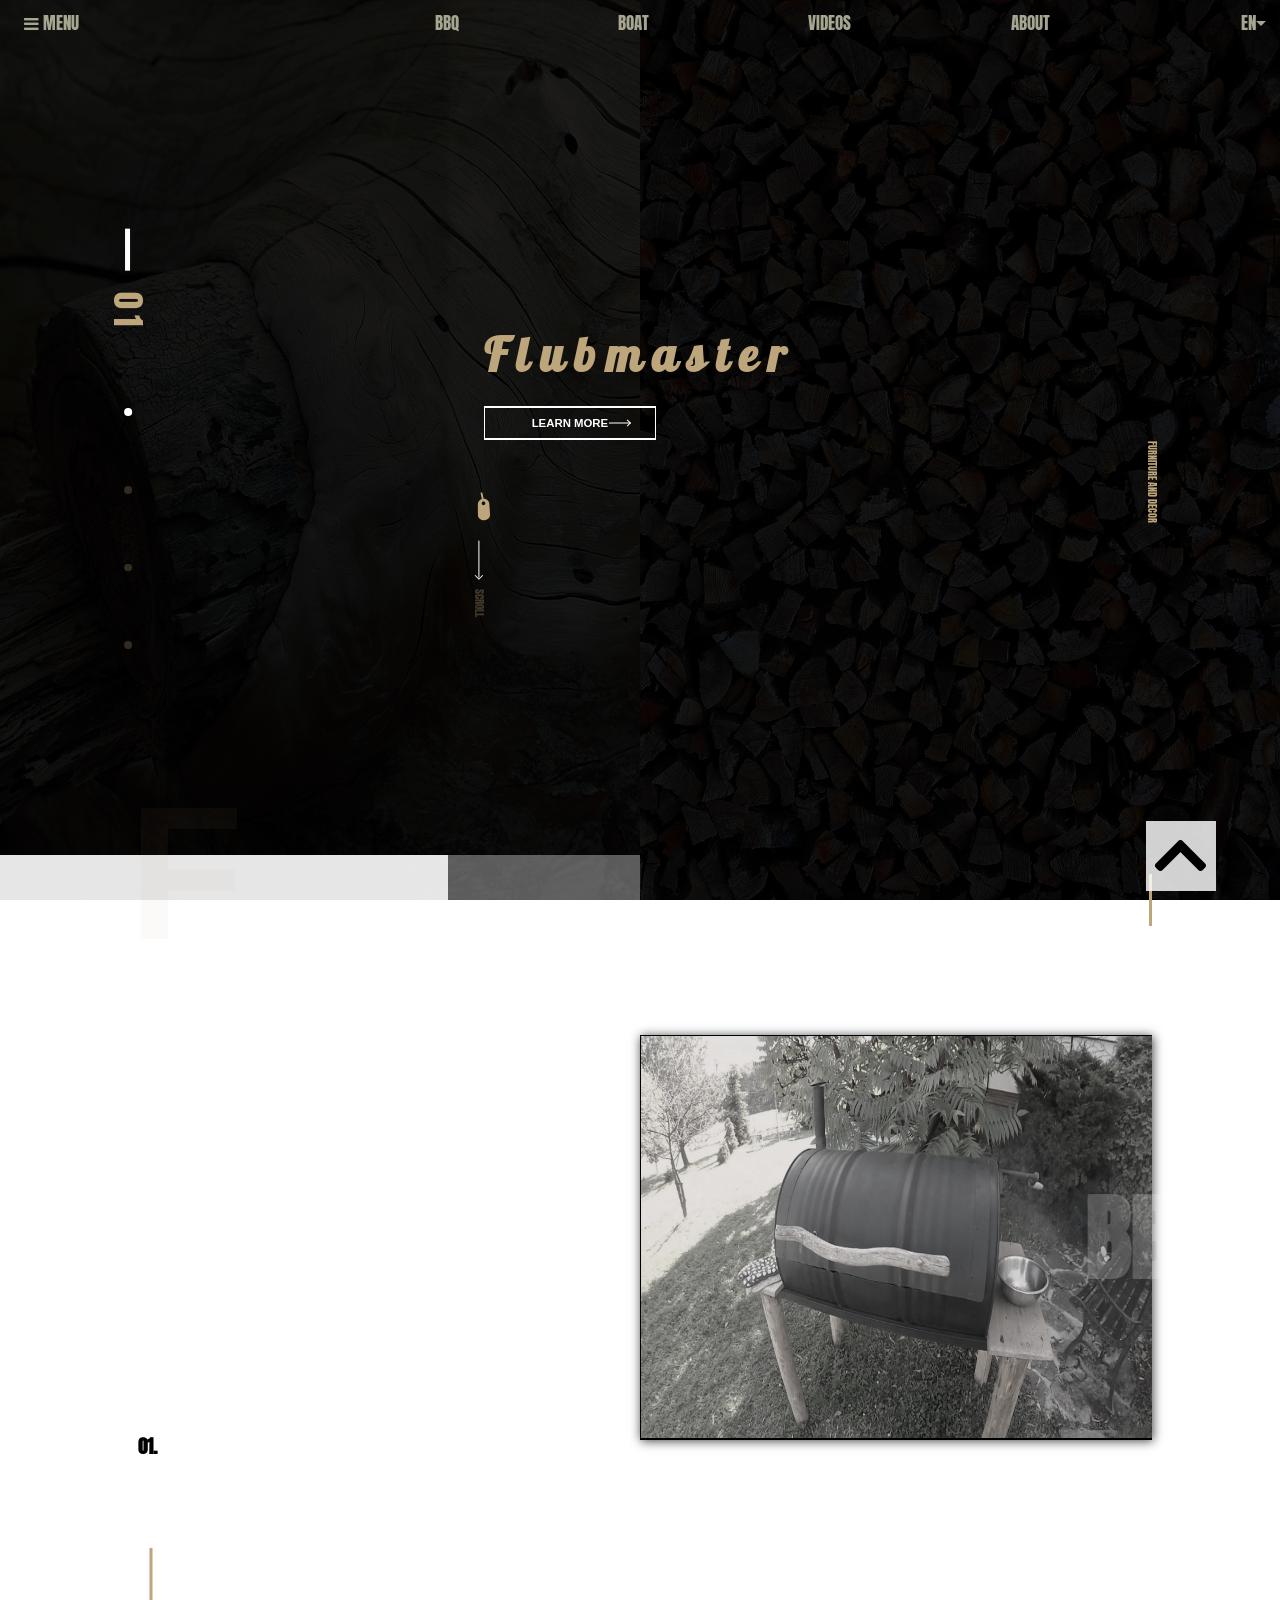
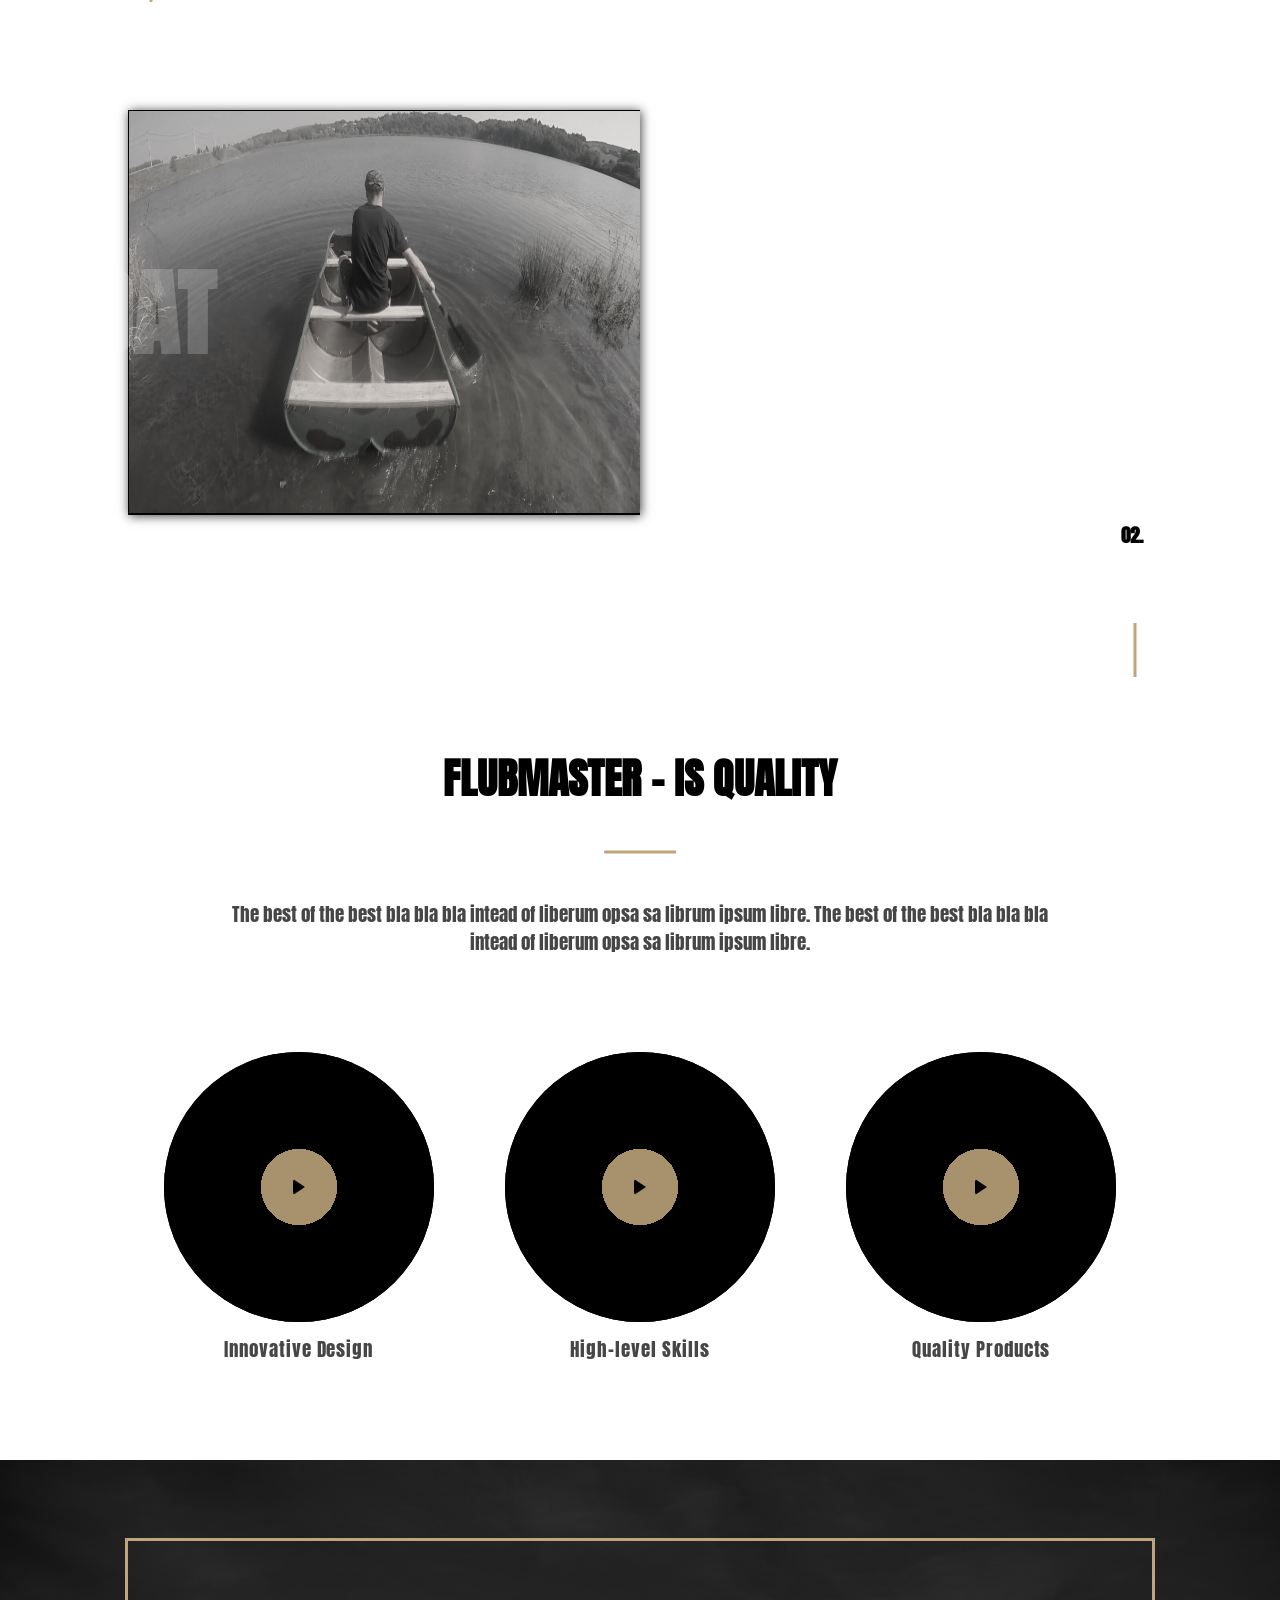
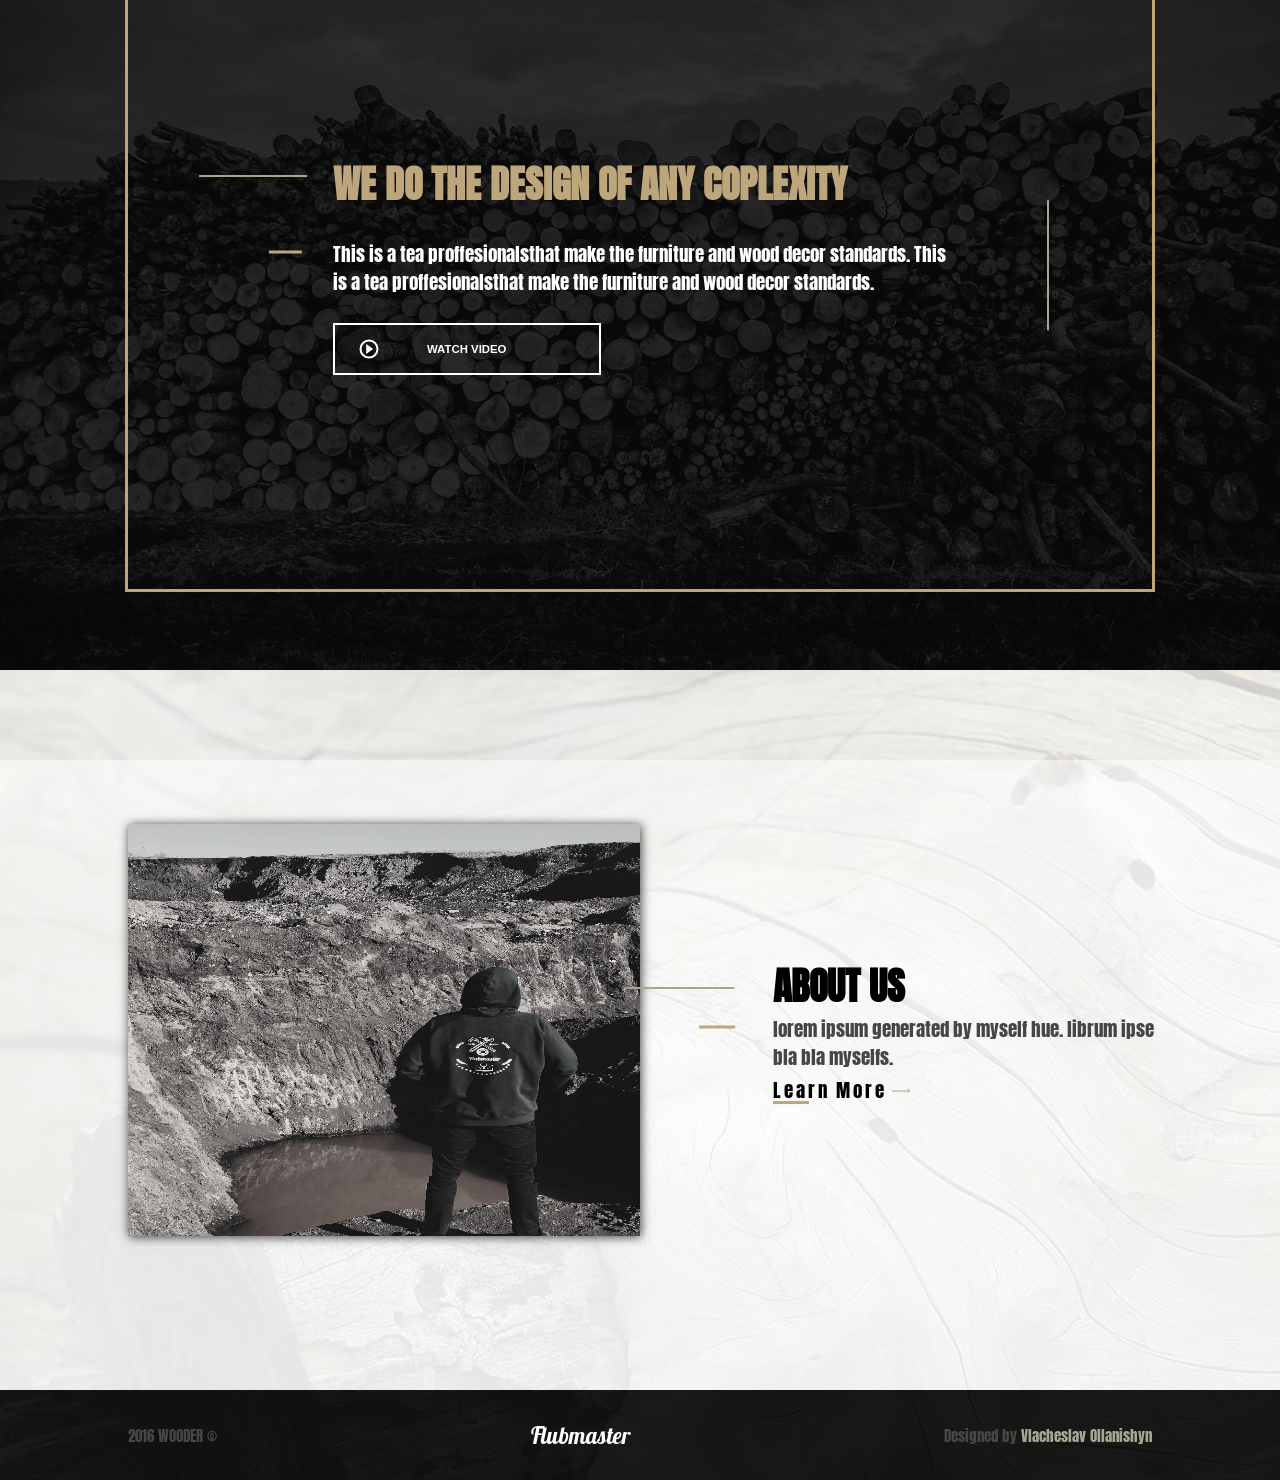
==== commit 2aba77e8: "scroll animation ++ arrow time problem!" ====
--- a/index.html
+++ b/index.html
@@ -5,8 +5,8 @@
   <meta charset="UTF-8" />
   <meta name="viewport" content="width=device-width, initial-scale=1.0" />
   <meta http-equiv="X-UA-Compatible" content="ie=edge" />
-  <meta name="description" content="This website contain lots of Youtube DIY videos. It's Flubmaster, your diy guide">
-  <meta name="keywords" content="DIY, video, flubmaster, boat, bbq, grill, ">
+  <meta name="description" content="Flubmaster DIY website, BOAT, bbq and much more. It's simple flubmaster, your diy guide">
+  <!-- <meta name="keywords" content="DIY, video, flubmaster, boat, bbq, grill, ">/ -->
   <meta name="author" content="Brian Wala">
   <title>Flubmaster</title>
 
@@ -14,6 +14,9 @@
 
   <link rel="stylesheet" type="text/css" href="//fonts.googleapis.com/css?family=Lobster" />
   <link href="https://fonts.googleapis.com/css?family=Anton" rel="stylesheet">
+  <link rel="stylesheet" href="https://use.fontawesome.com/releases/v5.8.1/css/all.css"
+  integrity="sha384-50oBUHEmvpQ+1lW4y57PTFmhCaXp0ML5d60M1M7uH2+nqUivzIebhndOJK28anvf" crossorigin="anonymous">
+
   <link rel="stylesheet" href="css/index.css" />
 
 
@@ -21,7 +24,7 @@
 </head>
 
 <body>
-
+  <div class="arrow"><i class="fas fa-chevron-up arrow__ico"></i></div>
   <!-- header -->
   <!-- navigation -->
   <header class="header">
@@ -34,11 +37,11 @@
 
         <!-- <div class="hamb__ico"></div>     hamburger ico -->
         <a class="icon-menu"></a>
-        <span class="hamb__label"> menu</span>
+        <span class="hamb__label">menu</span>
         <ul class="hamb__list displayNone ">
-          <li class="hamb__option hamb__option--logo">flubmaster</li>
-          <li class="hamb__option">home</li>
-          <li class="hamb__option">Videos</li>
+          <li class="hamb__option hamb__option--logo">bbq</li>
+          <li class="hamb__option">boat</li>
+          <li class="hamb__option">videos</li>
           <li class="hamb__option">about</li>
         </ul>
       </nav>
@@ -46,9 +49,9 @@
       <!-- main menu -->
       <nav class="header__nav header__nav--menu">
         <ul class="menu__list">
-          <li class="menu__option menu__option--logo">flubmaster</li>
-          <li class="menu__option">home</li>
-          <li class="menu__option">Videos</li>
+          <li class="menu__option menu__option--logo">bbq</li>
+          <li class="menu__option">boat</li>
+          <li class="menu__option">videos</li>
           <li class="menu__option">about</li>
         </ul>
       </nav>
--- a/css/index.css
+++ b/css/index.css
@@ -1 +1 @@
-*{margin:0;padding:0;font-size:1em}ol,ul{list-style:none}:root{--bege:rgb(190, 166, 124);--silver:#a7a691;--white:white;--darkSilver:#464646;--minSectionSize:320px;--wrapperSize:60%;--productImgHeight:60%;--videoSize:30vh;--doSectionSize:80%}body{width:100%;font-size:26px;font-family:Anton}.header{position:relative;background-image:url(img/wooder.jpg),url(img/wooder2.jpg);background-position:right top,left bottom;box-shadow:inset 100vw 0 0 0 rgba(0,0,0,.88),inset 35vw 0 5px 0 rgba(0,0,0,.15),inset -49.5vw 0 0 0 rgba(0,0,0,.15);background-size:50% 100%,50% 100%;background-repeat:no-repeat,no-repeat;height:100vh;min-height:var(--minSectionSize);text-transform:uppercase;display:flex;flex-direction:column;align-items:center}.header::after{content:"";position:absolute;bottom:0;left:0;width:50%;height:5%;background-image:linear-gradient(90deg,rgba(255,255,255,.9) 70%,rgba(255,255,255,.35) 70%,rgba(255,255,255,.35)100%)}.header::before{content:"f";position:absolute;bottom:3%;left:calc((100% - var(--wrapperSize))/ 2);transform:translate(0,50%);text-transform:uppercase;font-size:10em;font-weight:800;font-family:Arial;color:rgba(190,166,124,.05);z-index:1}.nav__wrapper{font-size:1.3em;width:100%;margin-top:10px;color:var(--silver);font-family:Lobster;font-family:Anton;font-weight:500;font-size:.9em;display:flex;flex-direction:row;justify-content:space-between;align-items:center}.header__nav{display:flex;flex-direction:row;justify-content:center;align-items:center}.menu__option--logo{color:transparent}.hamb__option--logo,.menu__option--logo{color:var(--silver)}.header__nav--hamb{margin-left:1.5%}.hamb__list{z-index:999;position:fixed;top:0;left:0;background-color:rgba(0,0,0,.8);width:100%;display:flex;flex-direction:column;align-items:center;justify-content:space-around}.hamb__option{color:var(--bege);height:25vh;line-height:25vh}.header__nav--menu{flex-grow:1;display:flex;align-items:center;justify-content:center}.menu__list{position:absolute;left:calc(((100% - (var(--wrapperSize)))/ 2) + ((var(--wrapperSize) * .3)));width:calc(var(--wrapperSize) * .6);box-sizing:content-box;display:flex;align-items:center;justify-content:space-between}.hamb__option:hover,.menu__option:hover{color:#fff}.header__nav--languages{position:relative;margin-right:calc(1.5% + 5px)}.header__nav--languages:hover{color:#fff}.header__nav--languages::after{content:"";position:absolute;right:0;transform:translateX(100%);border-left:5px solid transparent;border-right:5px solid transparent;border-top:5px solid var(--silver)}.languages__list{position:absolute;left:0;top:100%;display:flex;flex-direction:column}.header__slider{position:relative;color:var(--bege);width:var(--wrapperSize);flex-grow:1;display:flex;flex-direction:row;justify-content:space-around;align-items:center}.header__slider::after{position:absolute;content:"";right:0;bottom:-3%;width:3px;height:6%;background-color:var(--bege);z-index:1}.slider__counter{position:absolute;top:calc(50%);left:0;height:50%;transform:translate(-50%,-50%);display:flex;flex-direction:column;justify-content:space-around;align-items:center}.counter__number{font-size:1.8em;letter-spacing:.2em;transform:rotate(90deg);box-sizing:border-box;position:relative}.counter__number::before{position:absolute;top:50%;left:-150%;content:"";width:100%;height:10%;background-color:#fff;transform:translateY(-50%)}.counter__dot{display:block;box-sizing:border-box;width:.4em;height:.4em;border-radius:50%;background:var(--bege);opacity:.25}.counter__dot--selected{background-color:#fff;opacity:1}.slide{position:relative;display:flex;flex-direction:column;justify-content:center;align-items:flex-start}.slide__h1{font-family:Lobster;text-transform:capitalize;font-size:2.5em;letter-spacing:.22em;margin-bottom:7%}.slide__button{position:relative;padding-top:3%;padding-bottom:3%;padding-left:15%;padding-right:15%;background-color:transparent;border:#fff solid 2px;border-left:1px #fff solid;border-right:1px #fff solid;font-size:.6em;font-weight:600;text-transform:uppercase;color:#fff}.slide__button::after{content:"";position:absolute;right:15%;top:50%;width:12%;height:1px;background-color:#fff;transform:translate(0,-50%)}.slide__button::before{content:"";position:absolute;right:15%;top:50%;width:4px;height:4px;border-top:1px #fff solid;border-right:1px #fff solid;transform:translateY(-50%) rotate(45deg)}.slide__button:hover{background-color:var(--bege)}.slide__info{font-size:.7em;transform:translateX(-25%);display:flex;flex-direction:column;flex-grow:1}.slide__mouse{margin-top:5vh;position:relative;left:-20%;font-size:2em;transform:rotate(15deg);color:var(--bege)}.slide__direction{position:relative;left:-5%;font-size:.8em;color:rgba(190,166,124,.3);transform:rotate(90deg) translate(10%,70%);margin-top:calc(130% + 2em)}.slide__direction::after{content:"";position:absolute;left:-130%;top:50%;transform:translateY(-50%);width:100%;height:1px;background-color:rgba(255,255,255,1)}.slide__direction::before{content:"";position:absolute;left:calc(-30% - 5px);top:50%;transform:translateY(-50%) rotate(45deg);width:5px;height:5px;border-top:1px rgba(255,255,255,.99) solid;border-right:1px rgba(255,255,255,.99) solid}.slider__label{position:absolute;top:50%;right:0;transform:translate(50%,50%) rotate(90deg);font-size:.5em}.main{position:relative;display:flex;flex-direction:column;justify-content:center;align-items:center;font-family:Anton,sans-serif}.img{width:100%;height:100%;box-shadow:1px 1px 10px 0 rgba(0,0,0,.75);filter:grayscale(90%);transition:.2s}.img:hover{filter:grayscale(0)}.main__wrapper{width:100%;display:flex;flex-direction:column;justify-content:center;align-items:center;overflow:hidden}.main__wrapper--white{position:relative;background-color:var(--white)}.main__product{position:relative;height:75vh;min-height:calc(var(--minSectionSize) * .75);width:var(--wrapperSize);display:flex;flex-direction:row;justify-content:flex-end;align-items:center}.product__describe{width:50%;position:absolute;z-index:1;text-align:left;display:flex;flex-direction:column;justify-content:center;align-items:stretch}.main__product:hover img{filter:grayscale(0)}.product__h2{text-transform:uppercase;position:relative;font-size:2em;color:#000;width:100%}.product__p{position:relative;margin-bottom:5px;width:50%;color:var(--darkSilver);font-weight:200}.product__a{position:relative;width:auto;letter-spacing:.15em;align-self:flex-start;box-sizing:content-box;white-space:nowrap;text-decoration:none;color:inherit}.product__img{position:relative}.main__product::after{content:"";position:absolute;bottom:0;transform:translate(50%,50%);left:2%;width:3px;height:calc(6% * 1.33);background-color:var(--bege);z-index:1}.main__product--first::before{content:"01.";position:absolute;font-weight:800;bottom:15%;transform:translate(0,-50%);left:1%}.product__describe--first{left:13%;transform:translateX(-50vw)}.product__describe::after{content:"";position:absolute;bottom:0;transform:translate(0,0);left:0;width:calc(7%);height:3px;background-color:var(--bege)}.product__h2::before{content:"";position:absolute;top:50%;transform:translate(-100%,-50%);left:-5%;width:calc(13% * 2 - 5%);height:2px;background-color:var(--silver)}.product__p::before{content:"";position:absolute;top:.5em;transform:translate(-100%,50%);left:-10%;width:14%;height:3px;background-color:var(--bege)}.product__a::after{content:"";position:absolute;top:50%;transform:translate(100%,50%);right:-5%;width:14%;height:1px;background-color:var(--silver)}.product__a::before{content:"";position:absolute;top:50%;right:-19%;border-top:1px #a7a691 solid;border-right:1px #a7a691 solid;transform:translate(50%,-25%) rotate(45deg);width:2px;height:2px}.product__img--first{width:50%;height:var(--productImgHeight)}.product__img--first::before{content:"BBQ";position:absolute;left:100%;top:50%;transform:translate(-50%,-50%);color:rgba(255,255,255,.2);font-weight:800;font-size:5em;z-index:2}.main__product--second{justify-content:flex-start}.main__product--second::after{left:98%;bottom:0;transform:translate(50%,50%);width:3px;height:calc(6% * 1.33);background-color:var(--bege)}.main__product--second::before{position:absolute;content:"02.";left:97%;bottom:15%;font-weight:800}.product__describe--second{position:relative;right:calc(-13%);width:50%;transform:translateX(50vw);text-align:right}.product__describe--second::after{content:"";position:absolute;bottom:0;transform:translate(-100%,0);left:calc(50% - .1em);width:calc(7%);height:3px;background-color:var(--bege)}.product__h2--second{width:50%;color:#000}.product__h2--second::before{content:"";position:absolute;top:50%;transform:translate(0,-50%);left:105%;width:calc((13% * 4) - 10%);height:2px;background-color:var(--silver)}.product__p--second{width:50%}.product__p--second::before{content:"";position:absolute;top:.5em;transform:translate(0,50%);left:105%;width:14%;height:3px;background-color:var(--bege)}.product__a--second{position:relative;left:50%;transform:translateX(-100%)}.product__a--second::after{content:"";position:absolute;top:50%;transform:translate(100%,-50%);right:-5%;width:14%;height:1px;background-color:var(--silver)}.product__a--second::before{content:"";position:absolute;top:50%;right:-19%;border-top:1px #a7a691 solid;border-right:1px #a7a691 solid;transform:translate(45%,-50%) rotate(45deg);width:2px;height:2px}.product__img--second{width:50%;height:var(--productImgHeight)}.product__img--second::before{content:"BOAT";position:absolute;left:0;top:50%;transform:translate(-50%,-50%);color:rgba(255,255,255,.2);font-weight:800;font-size:5em;z-index:2}.main__product--thirt{position:relative;height:90vh;min-height:calc(var(--minSectionSize) * .9);width:var(--wrapperSize);display:flex;flex-direction:column;justify-content:space-around;align-items:center}.main__product--thirt::after{content:none}.product__describe--thirt{position:relative;z-index:1;text-align:center;width:100%;margin-top:5%;display:flex;flex-direction:column;justify-content:space-between;align-items:center}.product__describe--thirt::after{content:none}.product__h2--thirt{position:relative;width:var(--wrapperSize);margin-bottom:10vh;text-transform:uppercase;font-size:2.2em;color:#000;width:100%}.product__h2--thirt::before{content:none}.product__h2--thirt::after{content:"";position:absolute;bottom:-5vh;left:50%;transform:translate(-50%,-50%);width:7%;height:3px;background-color:var(--bege)}.product__p--thirt{position:relative;width:var(--wrapperSize);color:var(--darkSilver);font-weight:200}.product__p--thirt::before{content:none}.product__a--thirt{position:relative;width:100%;align-self:auto;box-sizing:content-box;white-space:wrap;text-decoration:none;color:inherit}.product__img--thirt{position:relative}.product__iframes{margin-bottom:5%;width:100%;color:var(--darkSilver);letter-spacing:.05em;display:flex;flex-direction:row;justify-content:space-around;align-items:center}.video__wrapper{text-align:center;display:flex;flex-direction:column;align-items:center}.product__iframe{position:relative;z-index:1;border-radius:50%;background-color:#000;box-shadow:inset 100vw 0 0 0 rgba(0,0,0,.88);width:var(--videoSize);height:var(--videoSize);overflow:hidden}.product__iframe::after{content:"";position:absolute;left:50%;top:50%;width:100%;height:100%;transform:translate(-50%,-50%);background-image:radial-gradient(rgba(190,166,124,.88)0%,rgba(190,166,124,.88)20%,rgba(0,0,0,.2)20%,rgba(0,0,0,.8) 100%)}.product__iframe::before{content:"";position:absolute;left:50%;top:50%;transform:translate(-50%,-50%);width:0;height:0;z-index:1;border-top:8px solid transparent;border-left:12px solid #000;border-bottom:8px solid transparent;border-radius:3px}.iframe{position:absolute;left:50%;top:50%;transform:translate(-50%,-50%);width:250%;height:250%}.product__label{margin-top:5%}.main__wrapper--wood{background-image:url(img/wooder3.jpg);background-size:cover;box-shadow:inset 100vw 0 0 0 rgba(0,0,0,.8);font-family:Anton,sans-serif;height:90vh;min-height:calc(var(--minSectionSize) * .9)}.main__do{position:relative;width:var(--doSectionSize);height:var(--doSectionSize);border:3px solid var(--bege)}.main__do::after{content:"";position:absolute;right:10%;top:50%;transform:translate(-50%,-50%);width:2px;height:20%;background-color:var(--silver)}.do{width:60%;height:100%;margin-left:20%;display:flex;flex-direction:column;align-items:flex-start;justify-content:center}.do__h2{text-transform:uppercase;position:relative;font-size:2em;color:var(--bege);margin-bottom:3vh}.do__h2::before{content:"";position:absolute;top:.5em;left:-5%;transform:translate(-100%,50%);width:calc(26% - 5%);height:2px;background-color:var(--silver)}.do__p{position:relative;color:#fff;font-weight:200;margin-bottom:3vh}.do__p::before{content:"";position:absolute;top:.5em;transform:translate(-100%,50%);left:-5%;width:calc(26% * .4 - 5%);height:3px;background-color:var(--bege)}.do__button{position:relative;padding-top:3%;padding-bottom:3%;padding-left:15%;padding-right:15%;background-color:transparent;border:#fff solid 2px;font-size:.6em;font-weight:600;text-transform:uppercase;color:#fff}.do__button::before{content:"";position:absolute;top:50%;left:13%;transform:translate(-50%,-50%);width:15px;height:15px;border:2px #fff solid;border-radius:50%}.do__button::after{content:"";position:absolute;top:50%;left:13%;transform:translate(-40%,-50%);border-top:5px solid transparent;border-left:7px solid #fff;border-bottom:5px solid transparent}.do__button:hover{background-color:#000}.main__wrapper--lightWood{height:90vh;background-image:url(img/wooder2.jpg);background-size:cover;box-shadow:inset 0 80vh 0 0 rgba(255,255,255,.8),inset 0 -80vh 0 0 rgba(255,255,255,.5);font-family:Anton,sans-serif;position:relative}.main__about{position:relative;width:var(--wrapperSize);margin-bottom:10vh;display:flex;flex-direction:row;align-items:center;justify-content:flex-start}.about__img{width:50%;height:calc(var(--productImgHeight))}.about__describe{position:absolute;left:63%;width:75%}.about__describe::after{width:calc(7% / .75 / 2)}.about__h2{position:relative;font-size:2em;text-transform:uppercase}.about__h2::before{content:"";position:absolute;left:-5%;top:50%;transform:translate(-100%,50%);width:14%;height:2px;background-color:var(--silver)}.about__p{position:relative;width:50%}.about__p::before{width:calc(7% / .75)}.about__a{position:relative;text-decoration:none;color:#000;position:relative;width:auto;letter-spacing:.15em;align-self:flex-start;box-sizing:content-box;white-space:nowrap;text-transform:capitalize;text-decoration:none;color:inherit}.footer{position:absolute;z-index:3;left:0;bottom:0;height:10vh;width:100%;background-color:rgba(0,0,0,.88);font-size:.8em;display:flex;flex-direction:column;align-items:center;justify-content:center}.footer__wrapper{width:var(--wrapperSize);display:flex;flex-direction:row;align-items:center;justify-content:space-between}.footer__copy{color:var(--darkSilver)}.footer__logo{font-family:Lobster;color:#fff;text-transform:capitalize;font-size:1.5em}.footer__designer{color:var(--darkSilver)}.footer__author{color:var(--silver)}.displayNone{display:none}@keyframes goInRight{100%{transform:translateX(0)}}@media only screen and (max-width:1620px){:root{--wrapperSize:80%;--logoSize:50px}body{font-size:21px}}@media only screen and (max-width:1300px){:root{--wrapperSize:80%}body{font-size:19px}}@media only screen and (max-width:1300px) and (orientation:portrait){:root{--videoSize:25vw;--productImgHeight:40%}.main__wrapper--lightWood{height:50vh}.main__product{height:50vh}}@media only screen and (max-width:1000px){:root{--wrapperSize:80%}body{font-size:18px}}@media only screen and (max-width:815px) and (orientation:landscape){:root{--wrapperSize:80%}body{font-size:16px}.header__nav--menu{display:none}}@media only screen and (max-width:815px) and (orientation:portrait){:root{--wrapperSize:80%}body{font-size:21px}.header__nav--menu{display:none}}@media only screen and (max-width:640px){:root{--wrapperSize:80%}body{font-size:14px}}@media only screen and (max-width:480px){:root{--wrapperSize:90%}body{font-size:13px}}@media only screen and (max-width:320px){:root{--wrapperSize:95%}body{font-size:12px}}+*{margin:0;padding:0;font-size:1em}ol,ul{list-style:none}nav li,button,.header__nav--hamb,.header__nav--languages{cursor:pointer;}:root{--bege:rgb(190, 166, 124);--silver:#a7a691;--white:white;--darkSilver:#464646;--minSectionSize:320px;--wrapperSize:60%;--productImgHeight:60%;--videoSize:30vh;--doSectionSize:80%}body{width:100%;font-size:26px;font-family:Anton}.header{position:relative;background-image:url(img/wooder.jpg),url(img/wooder2.jpg);background-position:right top,left bottom;box-shadow:inset 100vw 0 0 0 rgba(0,0,0,.88),inset 35vw 0 5px 0 rgba(0,0,0,.15),inset -49.5vw 0 0 0 rgba(0,0,0,.15);background-size:50% 100%,50% 100%;background-repeat:no-repeat,no-repeat;height:100vh;min-height:var(--minSectionSize);text-transform:uppercase;display:flex;flex-direction:column;align-items:center}.header::after{content:"";position:absolute;bottom:0;left:0;width:50%;height:5%;background-image:linear-gradient(90deg,rgba(255,255,255,.9) 70%,rgba(255,255,255,.35) 70%,rgba(255,255,255,.35)100%)}.header::before{content:"f";position:absolute;bottom:3%;left:calc((100% - var(--wrapperSize))/ 2);transform:translate(0,50%);text-transform:uppercase;font-size:10em;font-weight:800;font-family:Arial;color:rgba(190,166,124,.05);z-index:1}.nav__wrapper{font-size:1.3em;width:100%;margin-top:10px;color:var(--silver);font-family:Lobster;font-family:Anton;font-weight:500;font-size:.9em;display:flex;flex-direction:row;justify-content:space-between;align-items:center}.header__nav{display:flex;flex-direction:row;justify-content:center;align-items:center}.menu__option--logo{color:transparent}.hamb__option--logo,.menu__option--logo{color:var(--silver)}.header__nav--hamb{margin-left:1.5%}.hamb__list{z-index:999;position:fixed;top:0;left:0;background-color:rgba(0,0,0,.8);width:100%;display:flex;flex-direction:column;align-items:center;justify-content:space-around}.hamb__option{color:var(--bege);height:25vh;line-height:25vh}.header__nav--menu{flex-grow:1;display:flex;align-items:center;justify-content:center}.menu__list{position:absolute;left:calc(((100% - (var(--wrapperSize)))/ 2) + ((var(--wrapperSize) * .3)));width:calc(var(--wrapperSize) * .6);box-sizing:content-box;display:flex;align-items:center;justify-content:space-between}.hamb__option:hover,.menu__option:hover{color:#fff}.header__nav--languages{position:relative;margin-right:calc(1.5% + 5px)}.header__nav--languages:hover{color:#fff}.header__nav--languages::after{content:"";position:absolute;right:0;transform:translateX(100%);border-left:5px solid transparent;border-right:5px solid transparent;border-top:5px solid var(--silver)}.languages__list{position:absolute;left:0;top:100%;display:flex;flex-direction:column}.header__slider{position:relative;color:var(--bege);width:var(--wrapperSize);flex-grow:1;display:flex;flex-direction:row;justify-content:space-around;align-items:center}.header__slider::after{position:absolute;content:"";right:0;bottom:-3%;width:3px;height:6%;background-color:var(--bege);z-index:1}.slider__counter{position:absolute;top:calc(50%);left:0;height:50%;transform:translate(-50%,-50%);display:flex;flex-direction:column;justify-content:space-around;align-items:center}.counter__number{font-size:1.8em;letter-spacing:.2em;transform:rotate(90deg);box-sizing:border-box;position:relative}.counter__number::before{position:absolute;top:50%;left:-150%;content:"";width:100%;height:10%;background-color:#fff;transform:translateY(-50%)}.counter__dot{display:block;box-sizing:border-box;width:.4em;height:.4em;border-radius:50%;background:var(--bege);opacity:.25}.counter__dot--selected{background-color:#fff;opacity:1}.slide{position:relative;display:flex;flex-direction:column;justify-content:center;align-items:flex-start}.slide__h1{font-family:Lobster;text-transform:capitalize;font-size:2.5em;letter-spacing:.22em;margin-bottom:7%}.slide__button{position:relative;padding-top:3%;padding-bottom:3%;padding-left:15%;padding-right:15%;background-color:transparent;border:#fff solid 2px;border-left:1px #fff solid;border-right:1px #fff solid;font-size:.6em;font-weight:600;text-transform:uppercase;color:#fff}.slide__button::after{content:"";position:absolute;right:15%;top:50%;width:12%;height:1px;background-color:#fff;transform:translate(0,-50%)}.slide__button::before{content:"";position:absolute;right:15%;top:50%;width:4px;height:4px;border-top:1px #fff solid;border-right:1px #fff solid;transform:translateY(-50%) rotate(45deg)}.slide__button:hover{background-color:var(--bege)}.slide__info{font-size:.7em;transform:translateX(-25%);display:flex;flex-direction:column;flex-grow:1}.slide__mouse{margin-top:5vh;position:relative;left:-20%;font-size:2em;transform:rotate(15deg);color:var(--bege)}.slide__direction{position:relative;left:-5%;font-size:.8em;color:rgba(190,166,124,.3);transform:rotate(90deg) translate(10%,70%);margin-top:calc(130% + 2em)}.slide__direction::after{content:"";position:absolute;left:-130%;top:50%;transform:translateY(-50%);width:100%;height:1px;background-color:rgba(255,255,255,1)}.slide__direction::before{content:"";position:absolute;left:calc(-30% - 5px);top:50%;transform:translateY(-50%) rotate(45deg);width:5px;height:5px;border-top:1px rgba(255,255,255,.99) solid;border-right:1px rgba(255,255,255,.99) solid}.slider__label{position:absolute;top:50%;right:0;transform:translate(50%,50%) rotate(90deg);font-size:.5em}.main{position:relative;display:flex;flex-direction:column;justify-content:center;align-items:center;font-family:Anton,sans-serif}.img{width:100%;height:100%;box-shadow:1px 1px 10px 0 rgba(0,0,0,.75);filter:grayscale(90%);transition:.2s}.img:hover{filter:grayscale(0)}.main__wrapper{width:100%;display:flex;flex-direction:column;justify-content:center;align-items:center;overflow:hidden}.main__wrapper--white{position:relative;background-color:var(--white)}.main__product{position:relative;height:75vh;min-height:calc(var(--minSectionSize) * .75);width:var(--wrapperSize);display:flex;flex-direction:row;justify-content:flex-end;align-items:center}.product__describe{width:50%;position:absolute;z-index:1;text-align:left;display:flex;flex-direction:column;justify-content:center;align-items:stretch}.main__product:hover img{filter:grayscale(0)}.product__h2{text-transform:uppercase;position:relative;font-size:2em;color:#000;width:100%}.product__p{position:relative;margin-bottom:5px;width:50%;color:var(--darkSilver);font-weight:200}.product__a{position:relative;width:auto;letter-spacing:.15em;align-self:flex-start;box-sizing:content-box;white-space:nowrap;text-decoration:none;color:inherit}.product__img{position:relative}.main__product::after{content:"";position:absolute;bottom:0;transform:translate(50%,50%);left:2%;width:3px;height:calc(6% * 1.33);background-color:var(--bege);z-index:1}.main__product--first::before{content:"01.";position:absolute;font-weight:800;bottom:15%;transform:translate(0,-50%);left:1%}.product__describe--first{left:13%;transform:translateX(-50vw)}.product__describe::after{content:"";position:absolute;bottom:0;transform:translate(0,0);left:0;width:calc(7%);height:3px;background-color:var(--bege)}.product__h2::before{content:"";position:absolute;top:50%;transform:translate(-100%,-50%);left:-5%;width:calc(13% * 2 - 5%);height:2px;background-color:var(--silver)}.product__p::before{content:"";position:absolute;top:.5em;transform:translate(-100%,50%);left:-10%;width:14%;height:3px;background-color:var(--bege)}.product__a::after{content:"";position:absolute;top:50%;transform:translate(100%,50%);right:-5%;width:14%;height:1px;background-color:var(--silver)}.product__a::before{content:"";position:absolute;top:50%;right:-19%;border-top:1px #a7a691 solid;border-right:1px #a7a691 solid;transform:translate(50%,-25%) rotate(45deg);width:2px;height:2px}.product__img--first{width:50%;height:var(--productImgHeight)}.product__img--first::before{content:"BBQ";position:absolute;left:100%;top:50%;transform:translate(-50%,-50%);color:rgba(255,255,255,.2);font-weight:800;font-size:5em;z-index:2}.main__product--second{justify-content:flex-start}.main__product--second::after{left:98%;bottom:0;transform:translate(50%,50%);width:3px;height:calc(6% * 1.33);background-color:var(--bege)}.main__product--second::before{position:absolute;content:"02.";left:97%;bottom:15%;font-weight:800}.product__describe--second{position:relative;right:calc(-13%);width:50%;transform:translateX(50vw);text-align:right}.product__describe--second::after{content:"";position:absolute;bottom:0;transform:translate(-100%,0);left:calc(50% - .1em);width:calc(7%);height:3px;background-color:var(--bege)}.product__h2--second{width:50%;color:#000}.product__h2--second::before{content:"";position:absolute;top:50%;transform:translate(0,-50%);left:105%;width:calc((13% * 4) - 10%);height:2px;background-color:var(--silver)}.product__p--second{width:50%}.product__p--second::before{content:"";position:absolute;top:.5em;transform:translate(0,50%);left:105%;width:14%;height:3px;background-color:var(--bege)}.product__a--second{position:relative;left:50%;transform:translateX(-100%)}.product__a--second::after{content:"";position:absolute;top:50%;transform:translate(100%,-50%);right:-5%;width:14%;height:1px;background-color:var(--silver)}.product__a--second::before{content:"";position:absolute;top:50%;right:-19%;border-top:1px #a7a691 solid;border-right:1px #a7a691 solid;transform:translate(45%,-50%) rotate(45deg);width:2px;height:2px}.product__img--second{width:50%;height:var(--productImgHeight)}.product__img--second::before{content:"BOAT";position:absolute;left:0;top:50%;transform:translate(-50%,-50%);color:rgba(255,255,255,.2);font-weight:800;font-size:5em;z-index:2}.main__product--thirt{position:relative;height:90vh;min-height:calc(var(--minSectionSize) * .9);width:var(--wrapperSize);display:flex;flex-direction:column;justify-content:space-around;align-items:center}.main__product--thirt::after{content:none}.product__describe--thirt{position:relative;z-index:1;text-align:center;width:100%;margin-top:5%;display:flex;flex-direction:column;justify-content:space-between;align-items:center}.product__describe--thirt::after{content:none}.product__h2--thirt{position:relative;width:var(--wrapperSize);margin-bottom:10vh;text-transform:uppercase;font-size:2.2em;color:#000;width:100%}.product__h2--thirt::before{content:none}.product__h2--thirt::after{content:"";position:absolute;bottom:-5vh;left:50%;transform:translate(-50%,-50%);width:7%;height:3px;background-color:var(--bege)}.product__p--thirt{position:relative;width:var(--wrapperSize);color:var(--darkSilver);font-weight:200}.product__p--thirt::before{content:none}.product__a--thirt{position:relative;width:100%;align-self:auto;box-sizing:content-box;white-space:wrap;text-decoration:none;color:inherit}.product__img--thirt{position:relative}.product__iframes{margin-bottom:5%;width:100%;color:var(--darkSilver);letter-spacing:.05em;display:flex;flex-direction:row;justify-content:space-around;align-items:center}.video__wrapper{text-align:center;display:flex;flex-direction:column;align-items:center}.product__iframe{position:relative;z-index:1;border-radius:50%;background-color:#000;box-shadow:inset 100vw 0 0 0 rgba(0,0,0,.88);width:var(--videoSize);height:var(--videoSize);overflow:hidden}.product__iframe::after{content:"";position:absolute;left:50%;top:50%;width:100%;height:100%;transform:translate(-50%,-50%);background-image:radial-gradient(rgba(190,166,124,.88)0%,rgba(190,166,124,.88)20%,rgba(0,0,0,.2)20%,rgba(0,0,0,.8) 100%)}.product__iframe::before{content:"";position:absolute;left:50%;top:50%;transform:translate(-50%,-50%);width:0;height:0;z-index:1;border-top:8px solid transparent;border-left:12px solid #000;border-bottom:8px solid transparent;border-radius:3px}.iframe{position:absolute;left:50%;top:50%;transform:translate(-50%,-50%);width:250%;height:250%}.product__label{margin-top:5%}.main__wrapper--wood{background-image:url(img/wooder3.jpg);background-size:cover;box-shadow:inset 100vw 0 0 0 rgba(0,0,0,.8);font-family:Anton,sans-serif;height:90vh;min-height:calc(var(--minSectionSize) * .9)}.main__do{position:relative;width:var(--doSectionSize);height:var(--doSectionSize);border:3px solid var(--bege)}.main__do::after{content:"";position:absolute;right:10%;top:50%;transform:translate(-50%,-50%);width:2px;height:20%;background-color:var(--silver)}.do{width:60%;height:100%;margin-left:20%;display:flex;flex-direction:column;align-items:flex-start;justify-content:center}.do__h2{text-transform:uppercase;position:relative;font-size:2em;color:var(--bege);margin-bottom:3vh}.do__h2::before{content:"";position:absolute;top:.5em;left:-5%;transform:translate(-100%,50%);width:calc(26% - 5%);height:2px;background-color:var(--silver)}.do__p{position:relative;color:#fff;font-weight:200;margin-bottom:3vh}.do__p::before{content:"";position:absolute;top:.5em;transform:translate(-100%,50%);left:-5%;width:calc(26% * .4 - 5%);height:3px;background-color:var(--bege)}.do__button{position:relative;padding-top:3%;padding-bottom:3%;padding-left:15%;padding-right:15%;background-color:transparent;border:#fff solid 2px;font-size:.6em;font-weight:600;text-transform:uppercase;color:#fff}.do__button::before{content:"";position:absolute;top:50%;left:13%;transform:translate(-50%,-50%);width:15px;height:15px;border:2px #fff solid;border-radius:50%}.do__button::after{content:"";position:absolute;top:50%;left:13%;transform:translate(-40%,-50%);border-top:5px solid transparent;border-left:7px solid #fff;border-bottom:5px solid transparent}.do__button:hover{background-color:#000}.main__wrapper--lightWood{height:90vh;background-image:url(img/wooder2.jpg);background-size:cover;box-shadow:inset 0 80vh 0 0 rgba(255,255,255,.8),inset 0 -80vh 0 0 rgba(255,255,255,.5);font-family:Anton,sans-serif;position:relative}.main__about{position:relative;width:var(--wrapperSize);margin-bottom:10vh;display:flex;flex-direction:row;align-items:center;justify-content:flex-start}.about__img{width:50%;height:calc(var(--productImgHeight))}.about__describe{position:absolute;left:63%;width:75%}.about__describe::after{width:calc(7% / .75 / 2)}.about__h2{position:relative;font-size:2em;text-transform:uppercase}.about__h2::before{content:"";position:absolute;left:-5%;top:50%;transform:translate(-100%,50%);width:14%;height:2px;background-color:var(--silver)}.about__p{position:relative;width:50%}.about__p::before{width:calc(7% / .75)}.about__a{position:relative;text-decoration:none;color:#000;position:relative;width:auto;letter-spacing:.15em;align-self:flex-start;box-sizing:content-box;white-space:nowrap;text-transform:capitalize;text-decoration:none;color:inherit}.footer{position:absolute;z-index:3;left:0;bottom:0;height:10vh;width:100%;background-color:rgba(0,0,0,.88);font-size:.8em;display:flex;flex-direction:column;align-items:center;justify-content:center}.footer__wrapper{width:var(--wrapperSize);display:flex;flex-direction:row;align-items:center;justify-content:space-between}.footer__copy{color:var(--darkSilver)}.footer__logo{font-family:Lobster;color:#fff;text-transform:capitalize;font-size:1.5em}.footer__designer{color:var(--darkSilver)}.footer__author{color:var(--silver)}.displayNone{display:none}@keyframes goInRight{100%{transform:translateX(0)}}@media only screen and (max-width:1620px){:root{--wrapperSize:80%;--logoSize:50px}body{font-size:21px}}@media only screen and (max-width:1300px){:root{--wrapperSize:80%}body{font-size:19px}}@media only screen and (max-width:1300px) and (orientation:portrait){:root{--videoSize:25vw;--productImgHeight:40%}.main__wrapper--lightWood{height:50vh}.main__product{height:50vh}}@media only screen and (max-width:1000px){:root{--wrapperSize:80%}body{font-size:18px}}@media only screen and (max-width:815px) and (orientation:landscape){:root{--wrapperSize:80%}body{font-size:16px}.header__nav--menu{display:none}}@media only screen and (max-width:815px) and (orientation:portrait){:root{--wrapperSize:80%}body{font-size:21px}.header__nav--menu{display:none}}@media only screen and (max-width:640px){:root{--wrapperSize:80%}body{font-size:14px}}@media only screen and (max-width:480px){:root{--wrapperSize:90%}body{font-size:13px}}@media only screen and (max-width:320px){:root{--wrapperSize:95%}body{font-size:12px}}.arrow{position:fixed;width:70px;height:70px;right:5%;bottom:1%;background-color:rgba(255,255,255,.82);z-index:5;cursor:pointer}.arrow:hover{background-color:rgba(255,255,255,1)}.arrow__ico{font-size:60px;position:absolute;top:50%;left:50%;transform:translate(-50%,-50%)}
